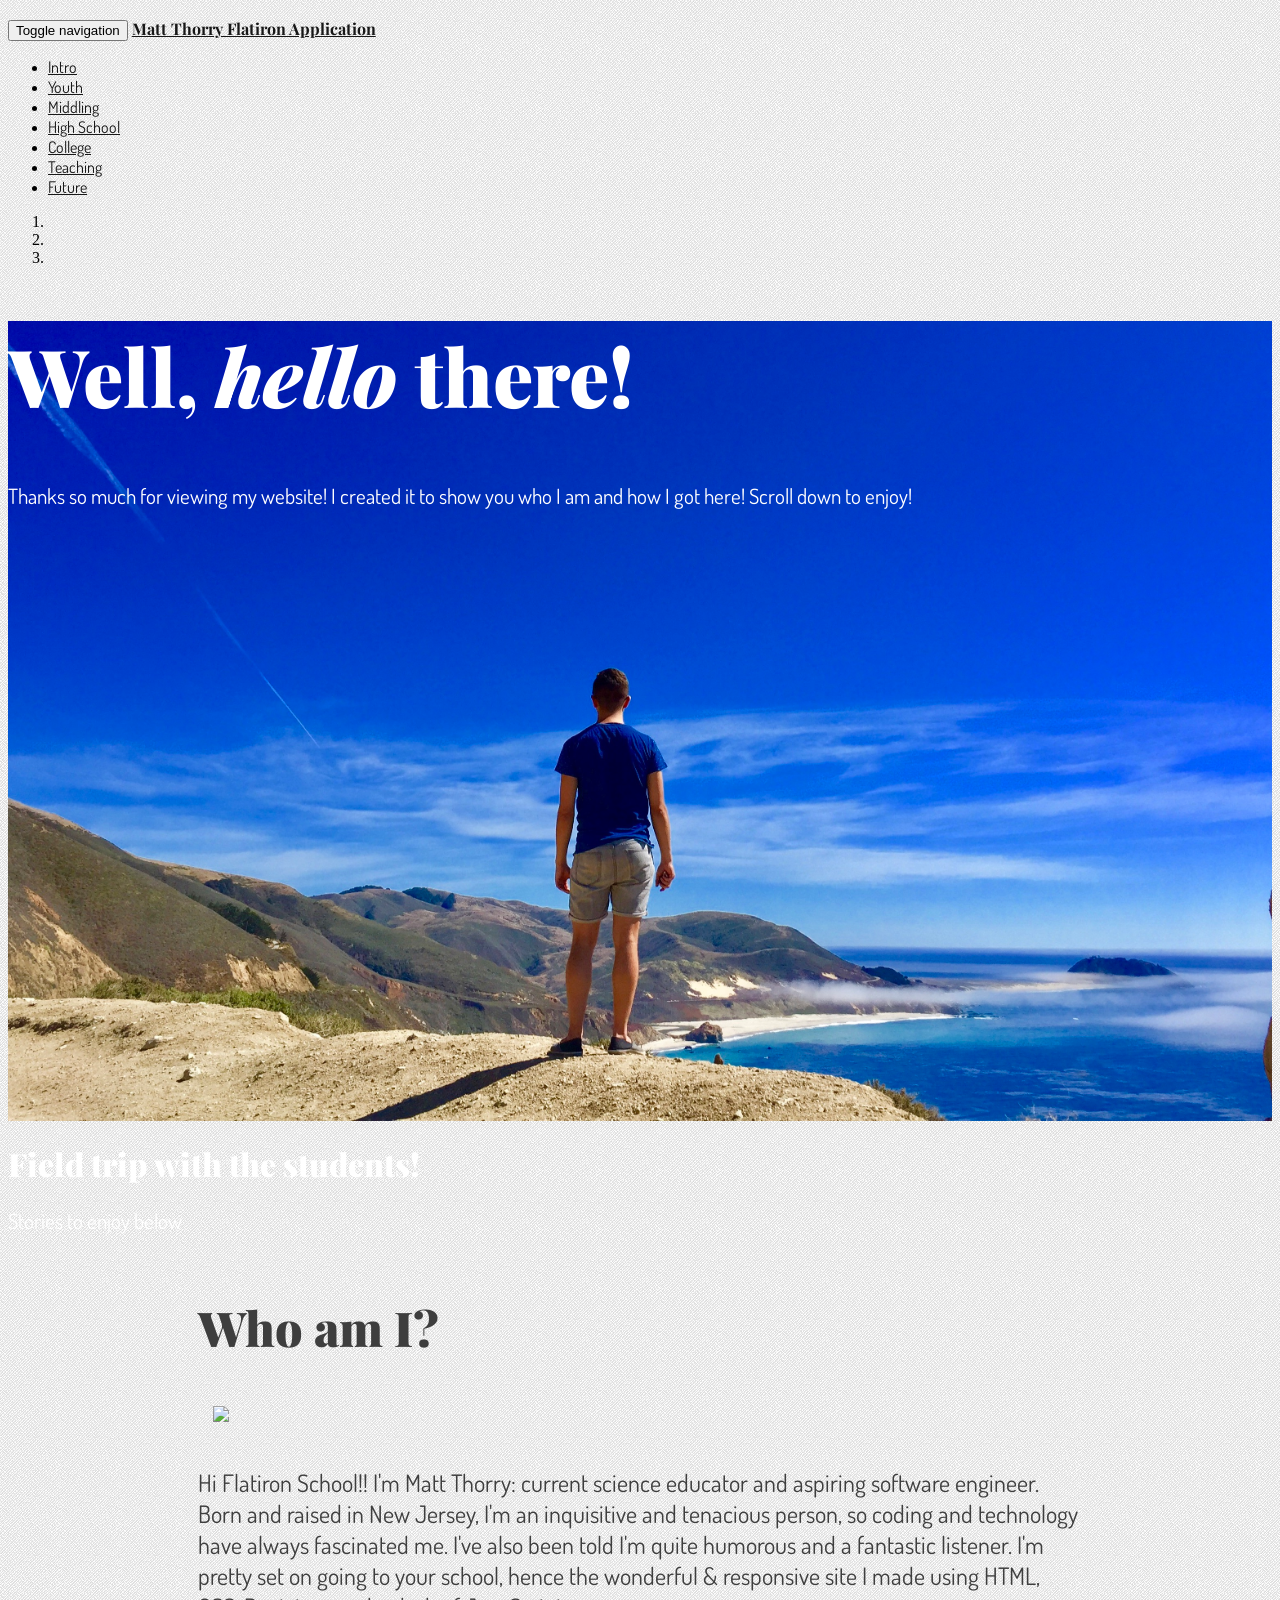
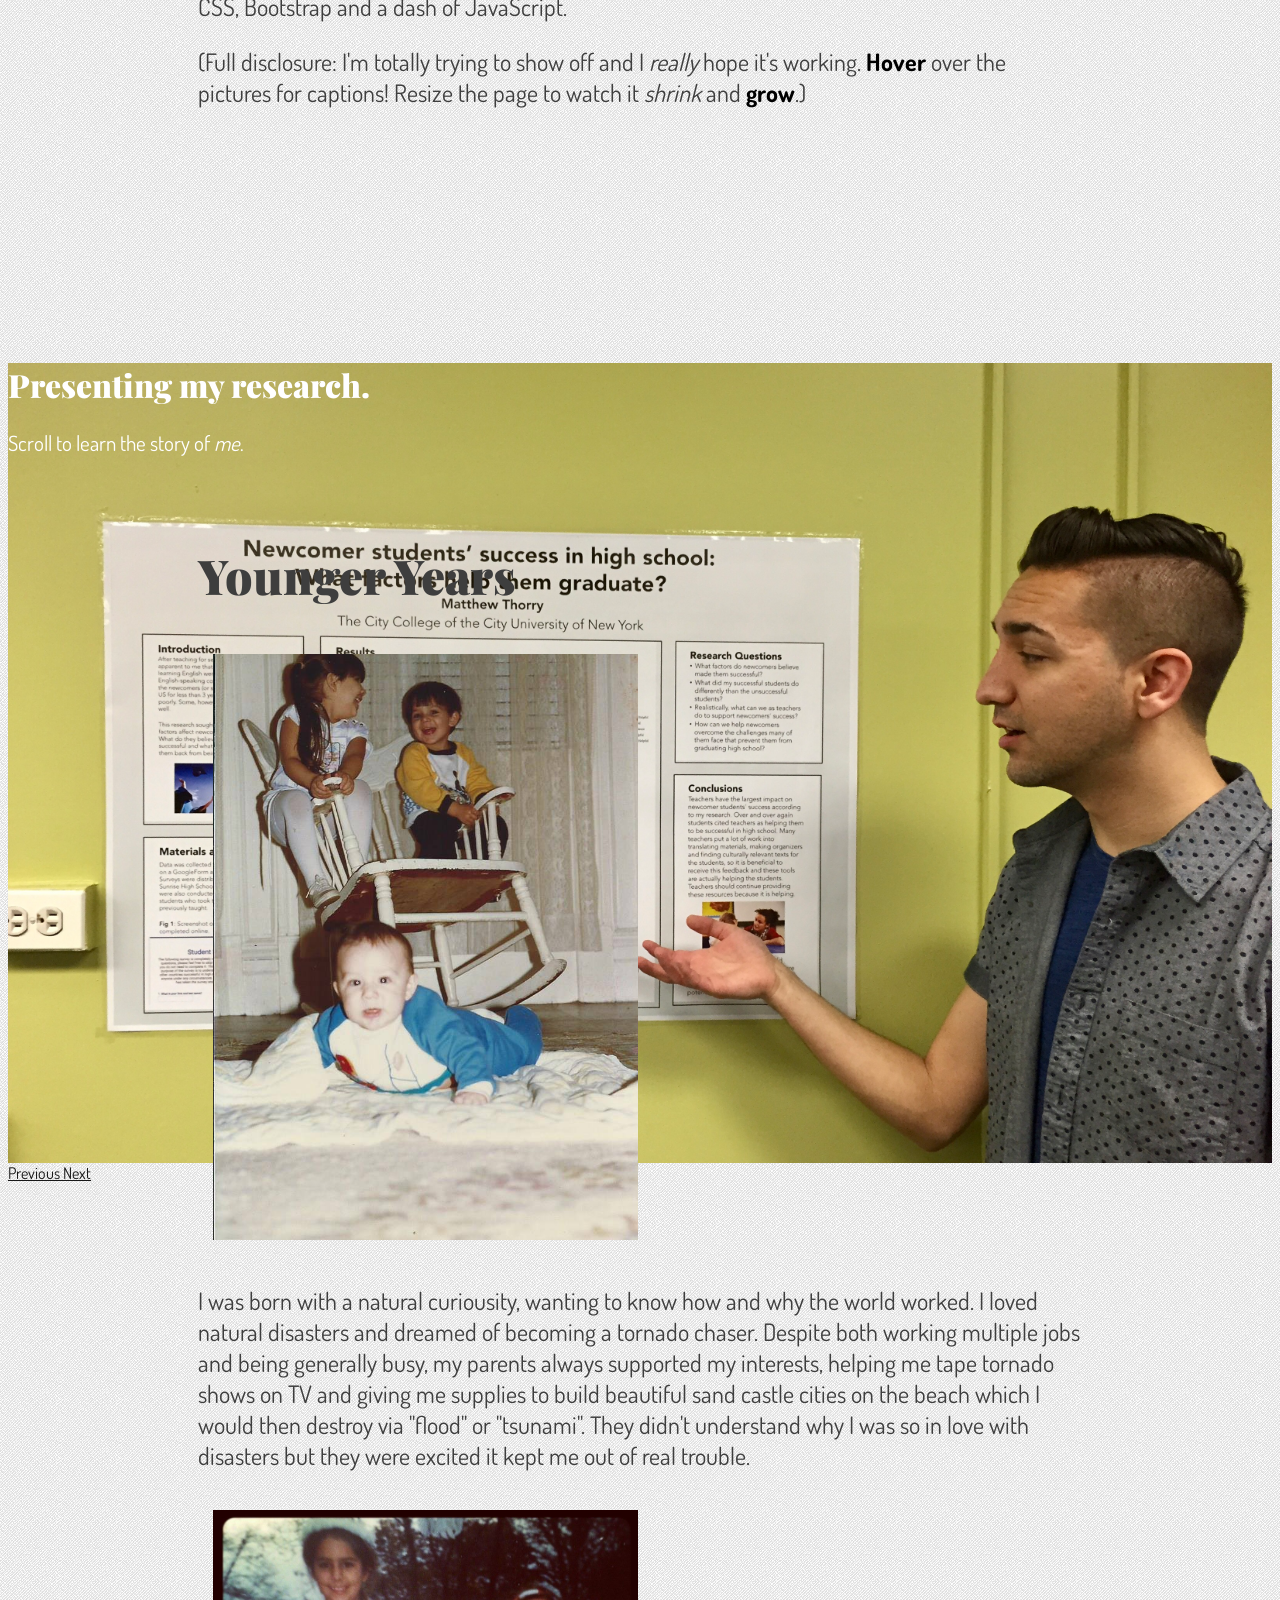
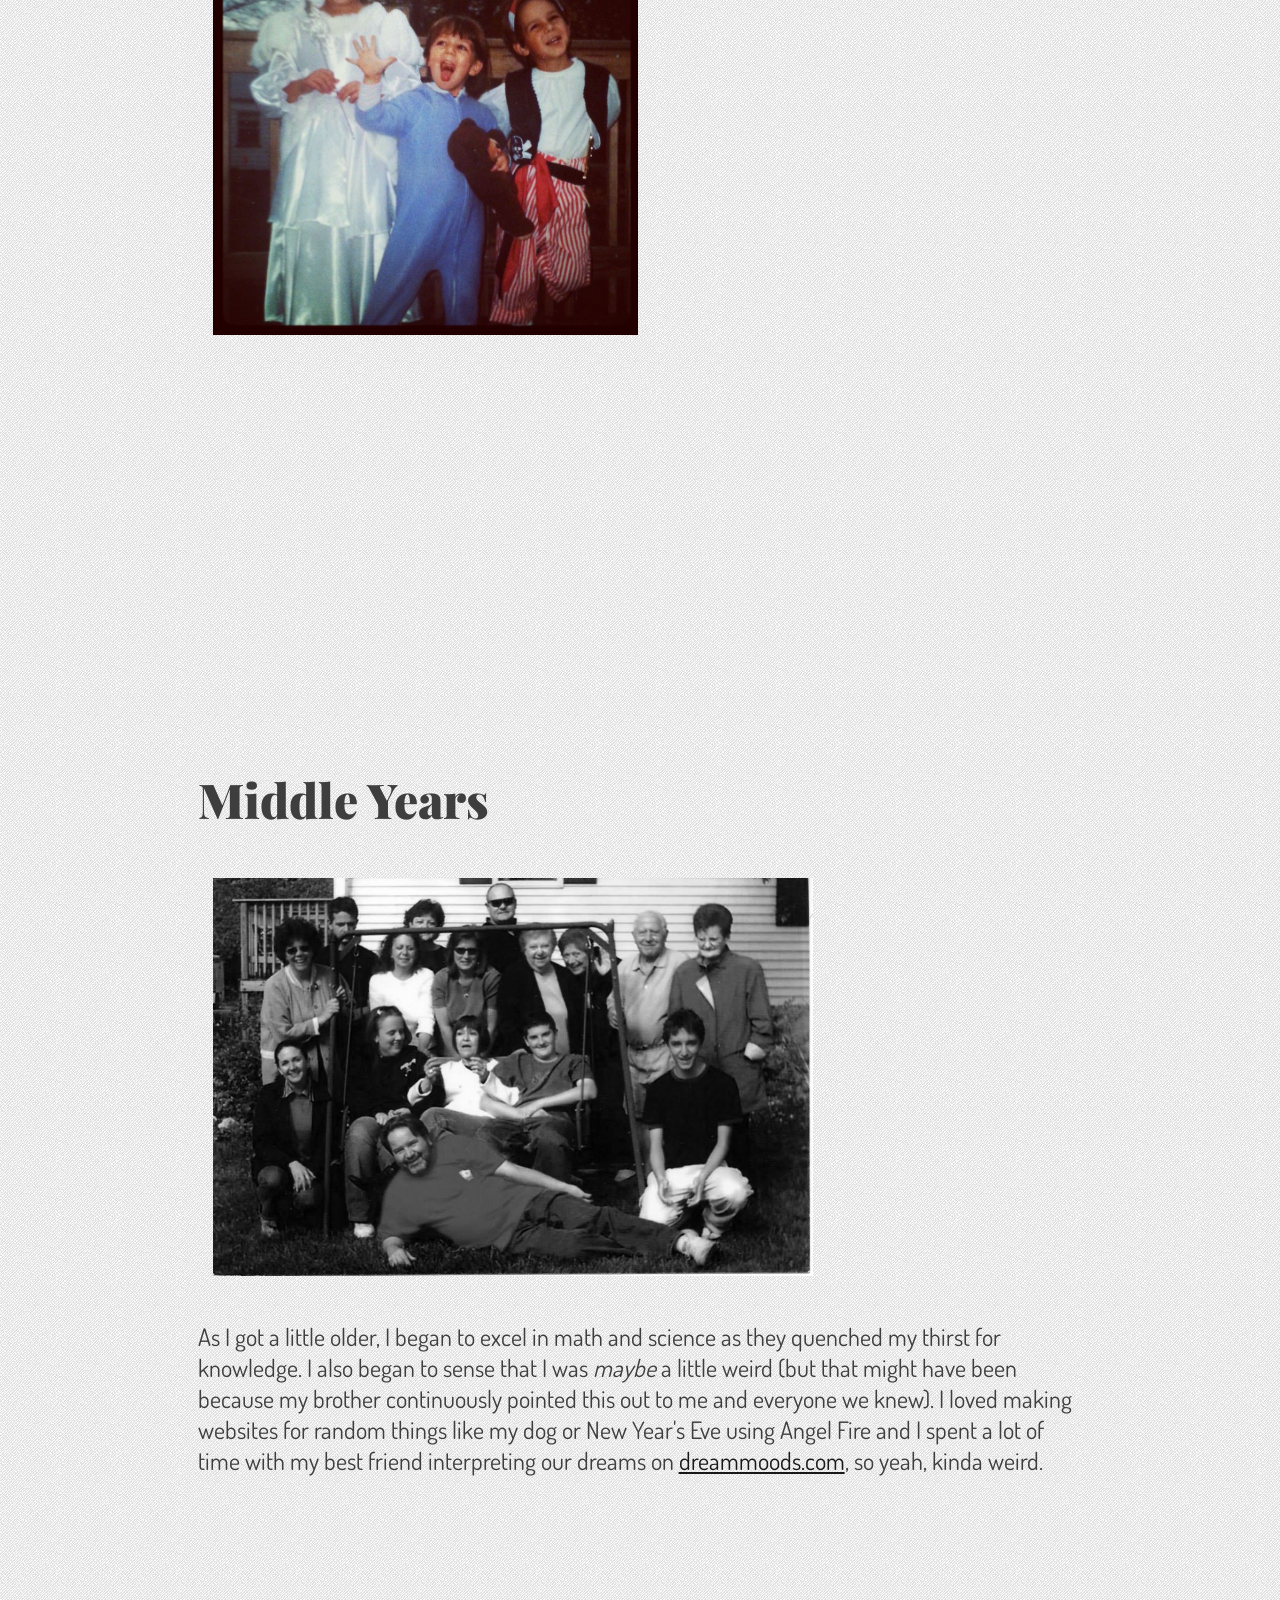
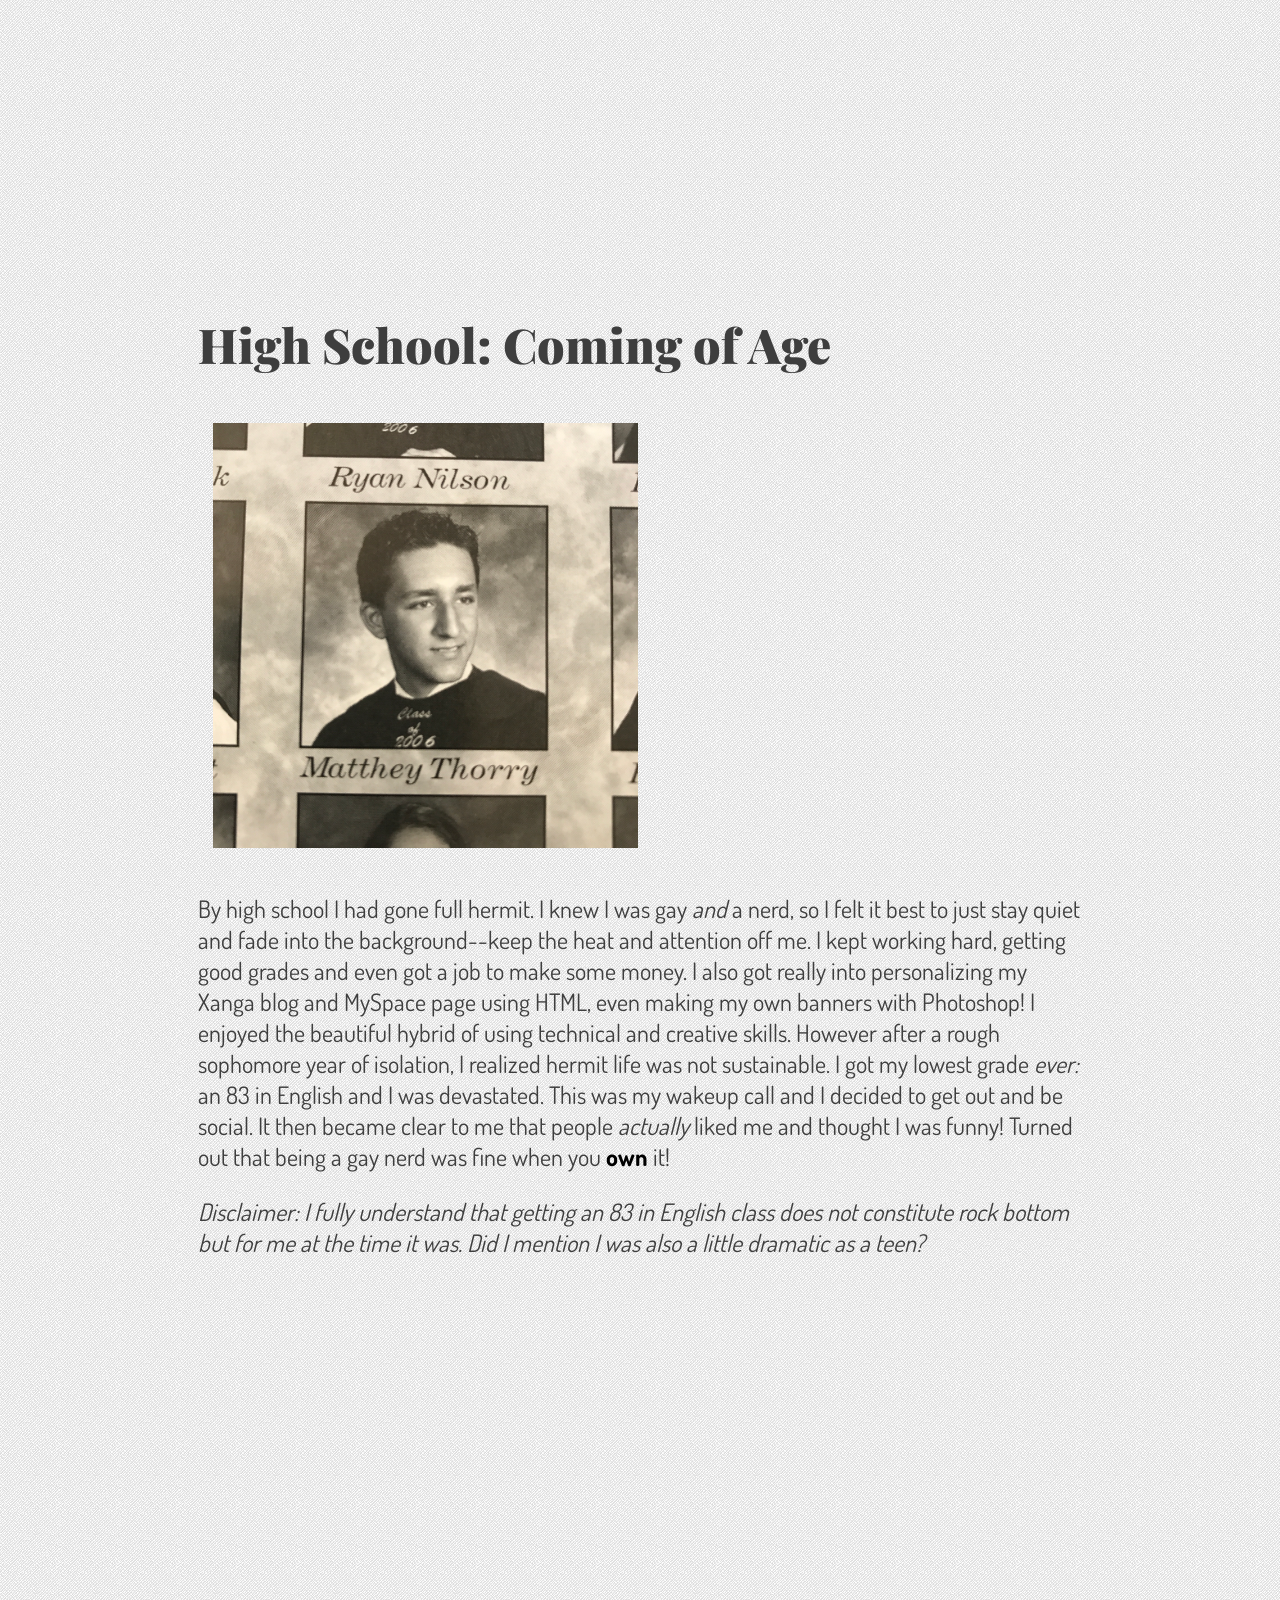
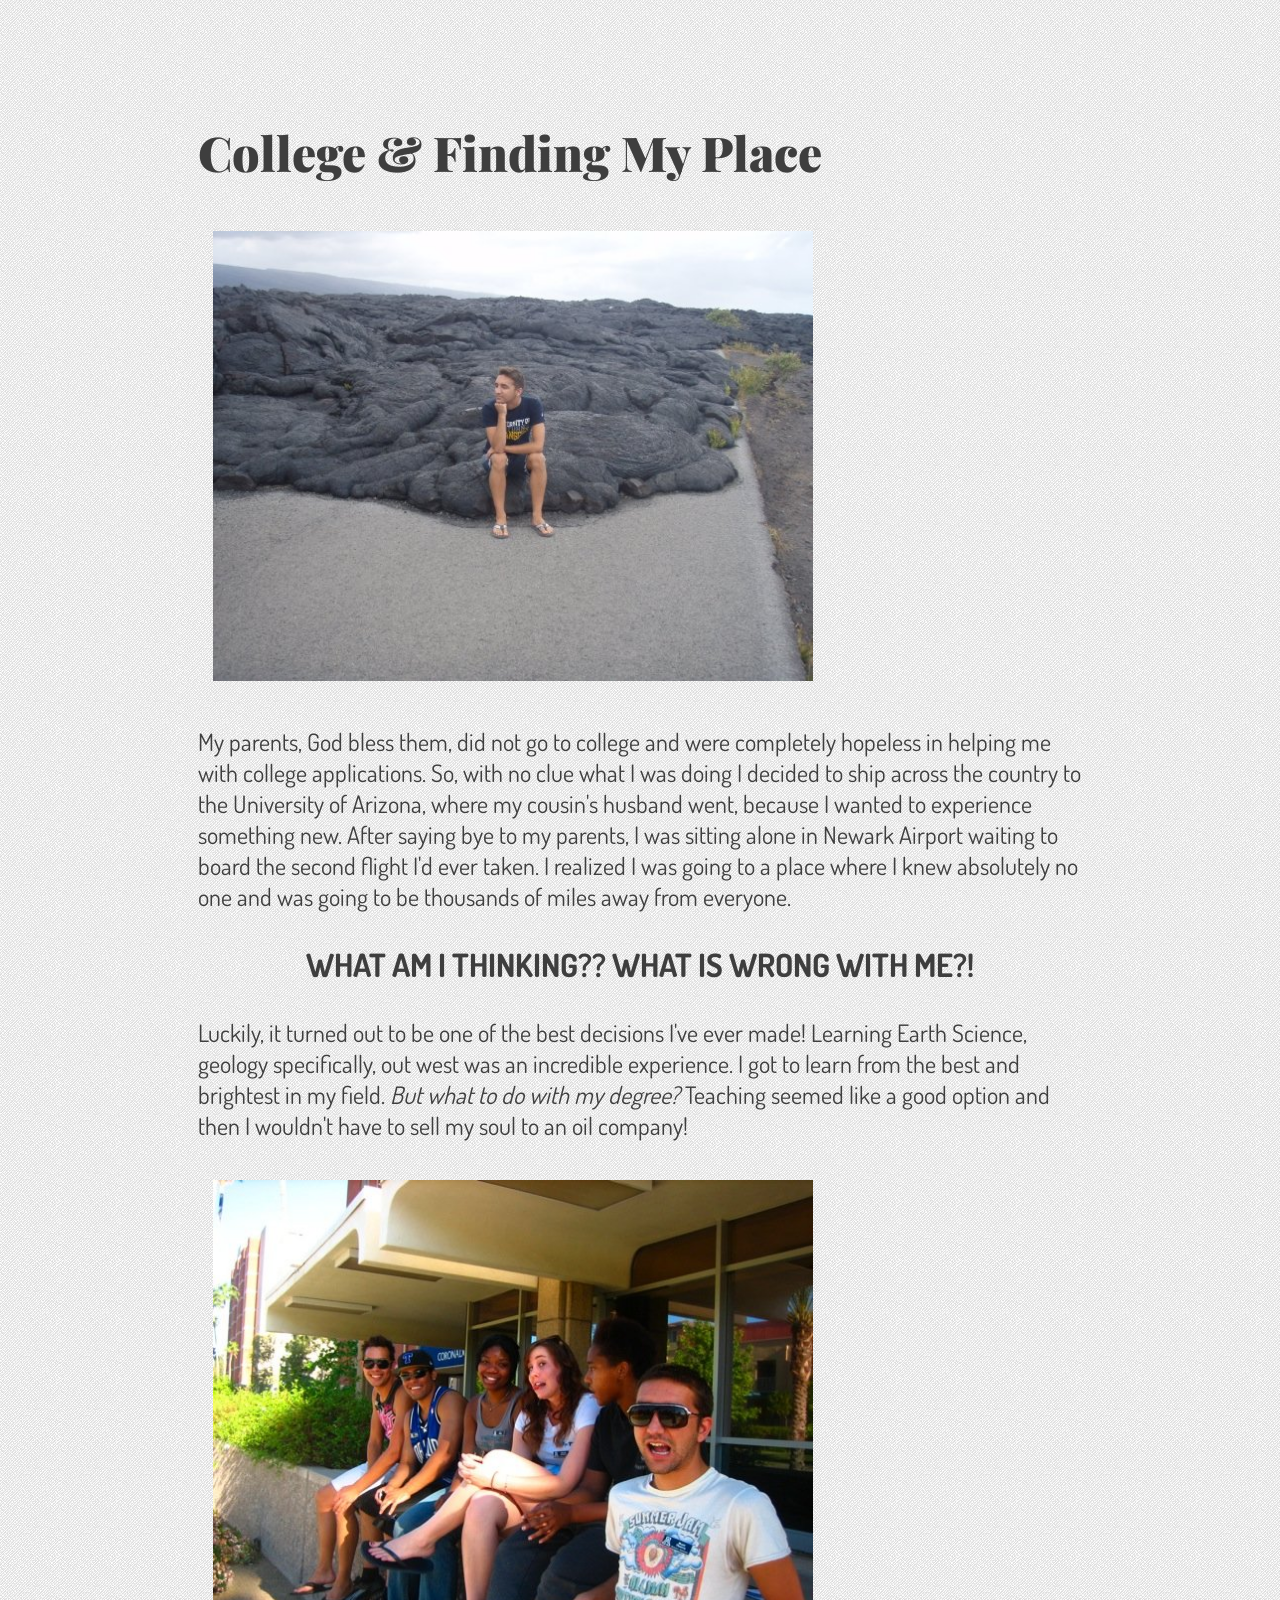
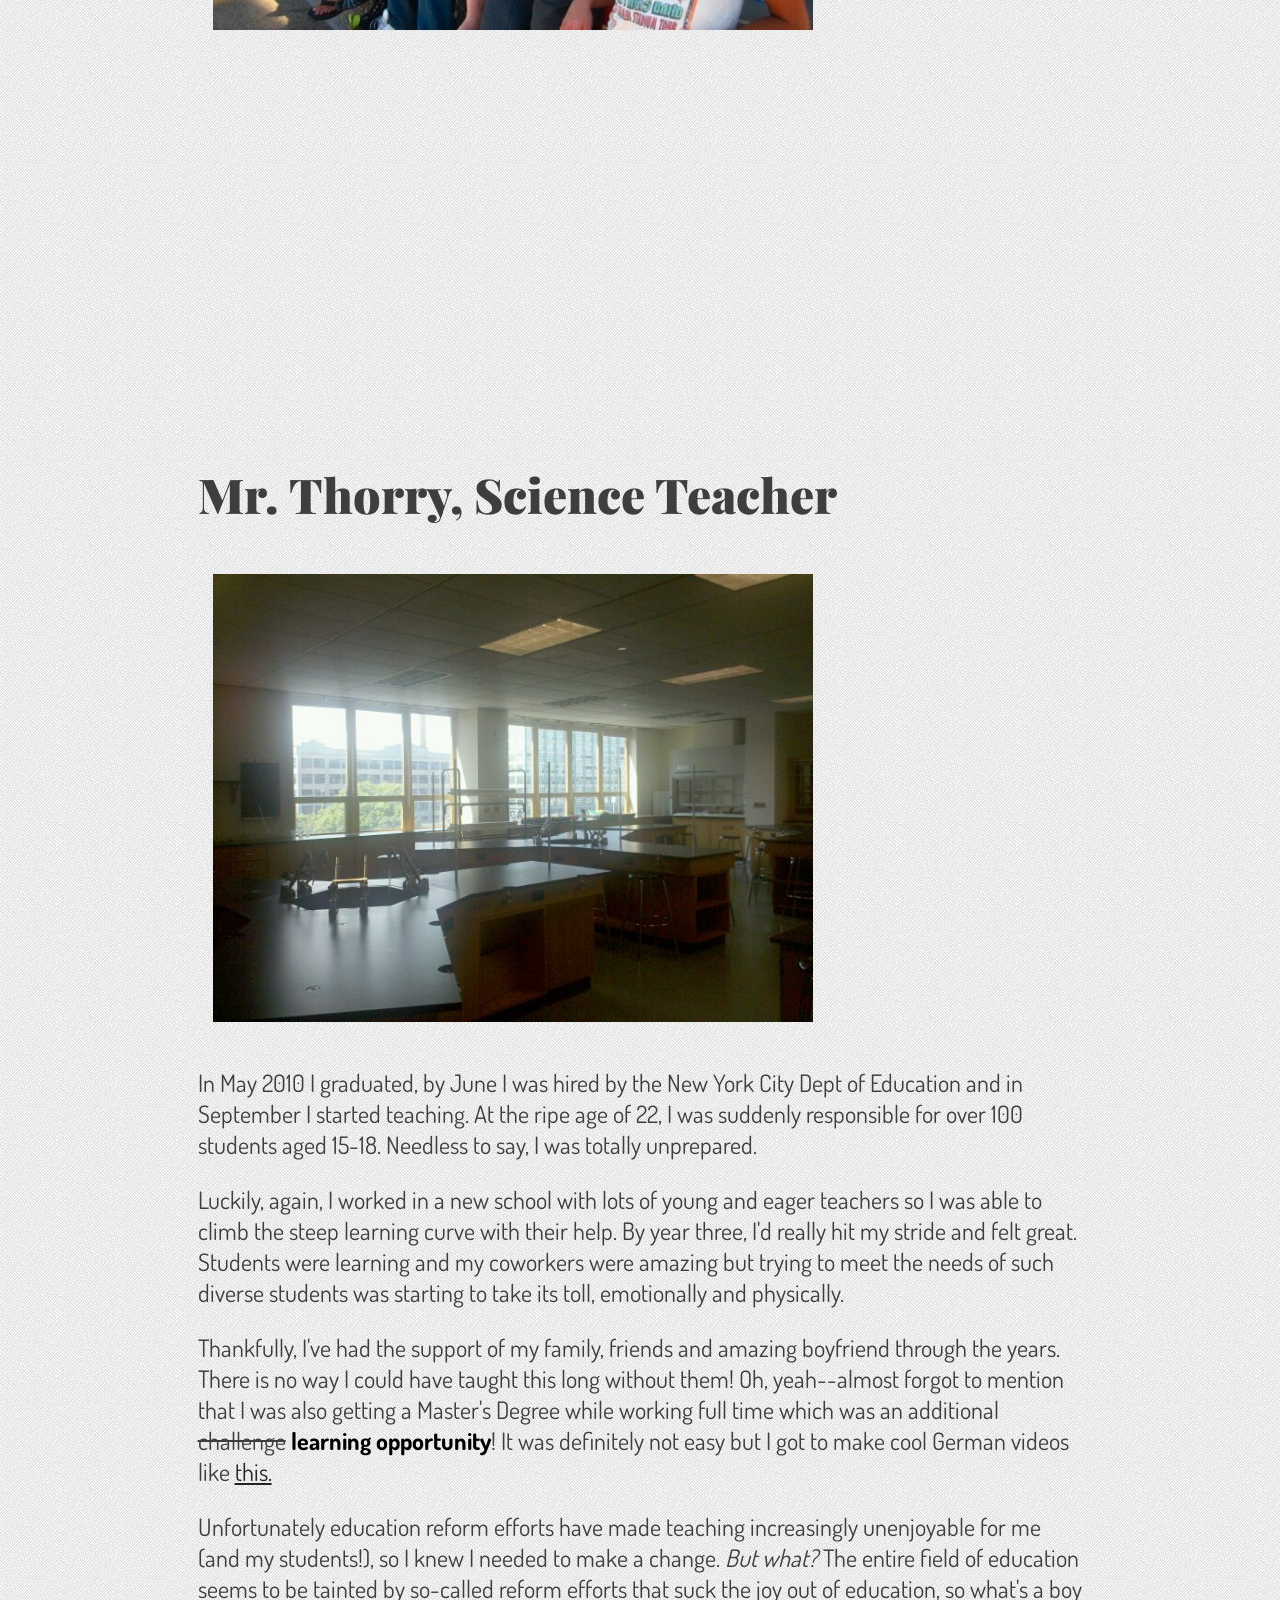
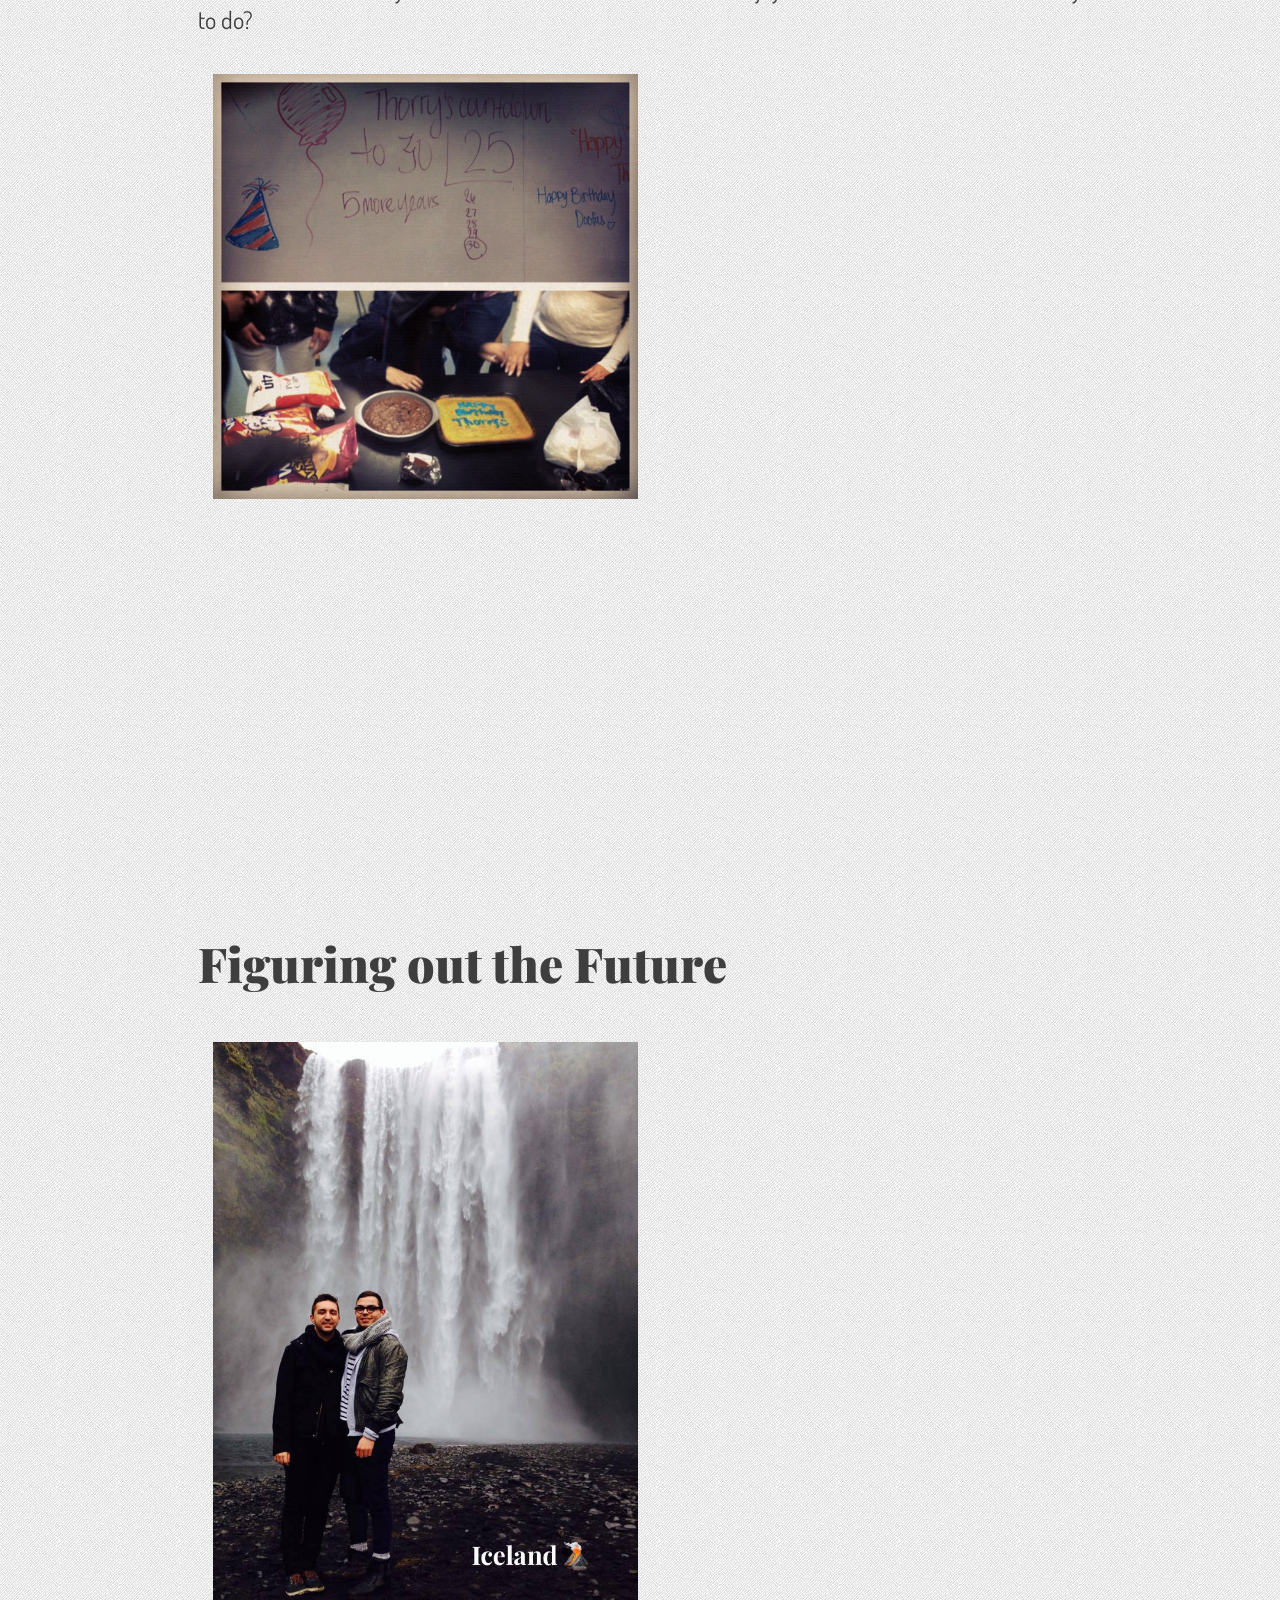
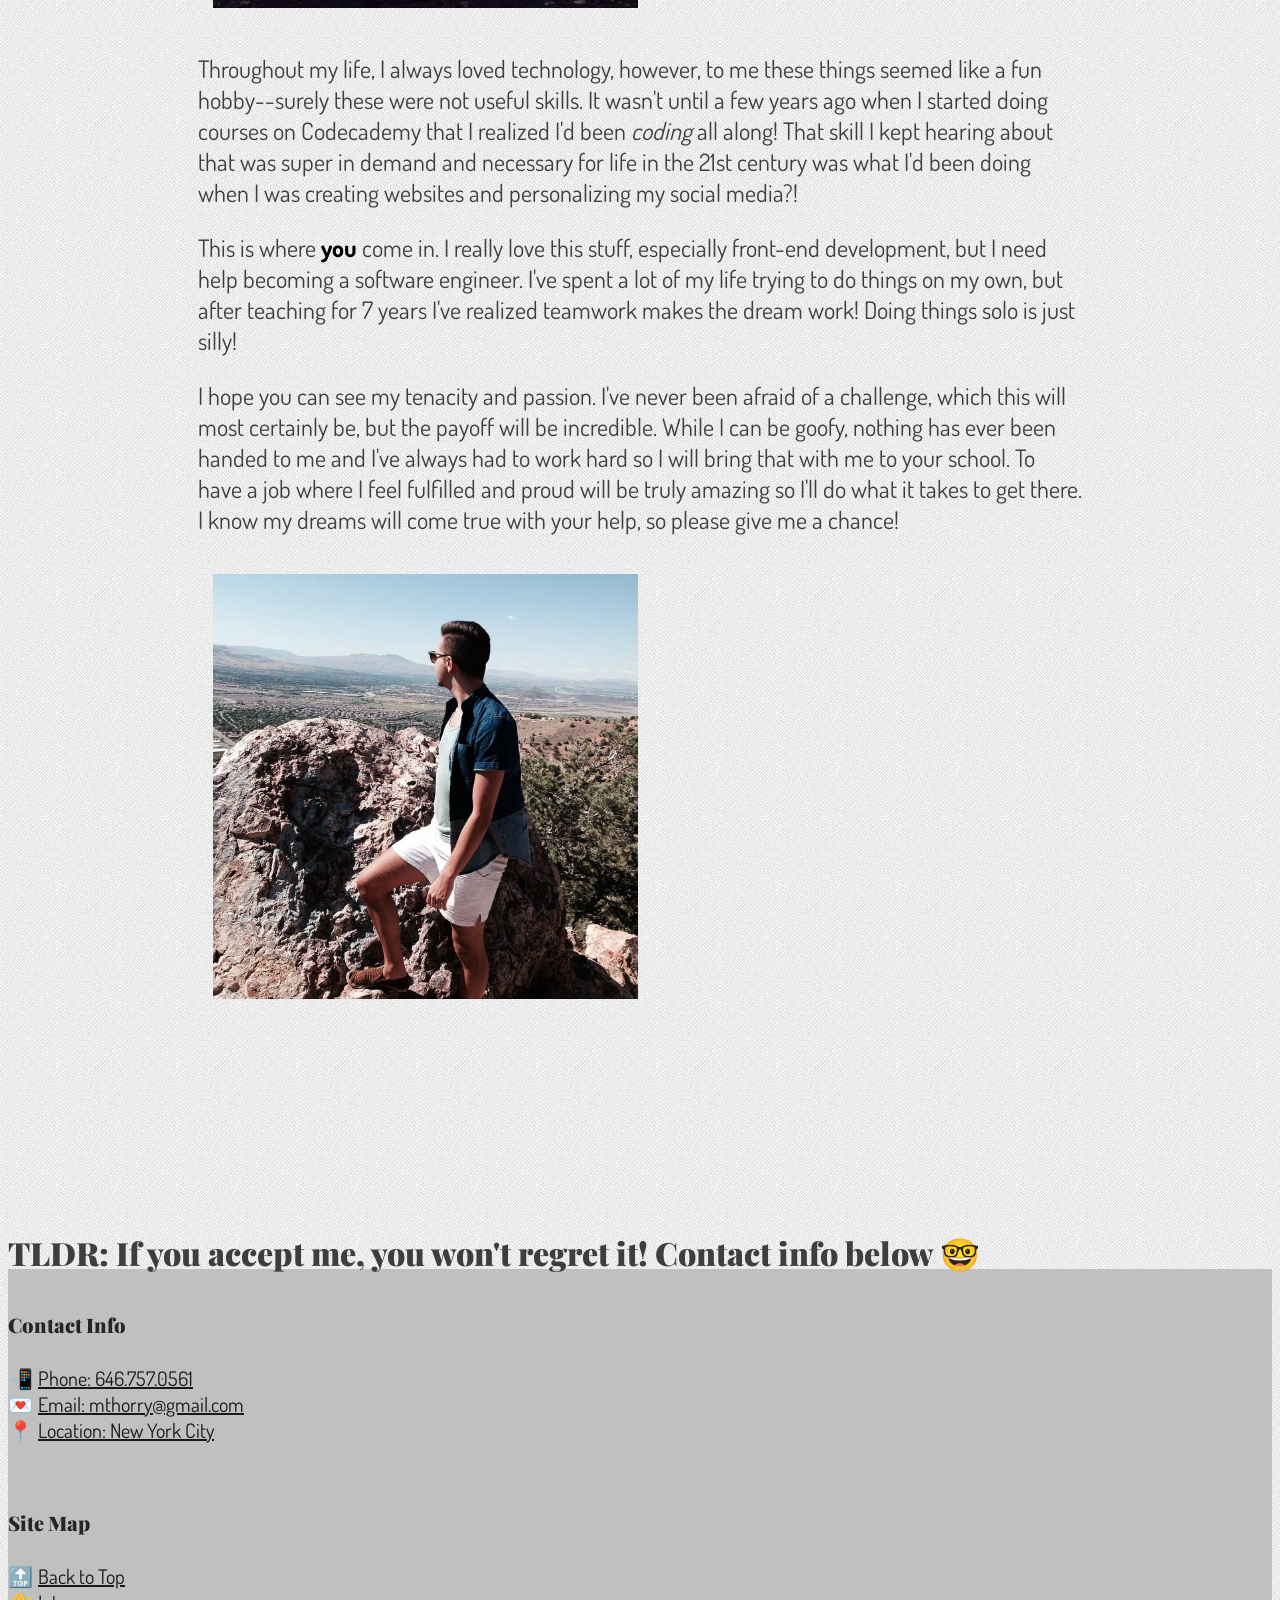
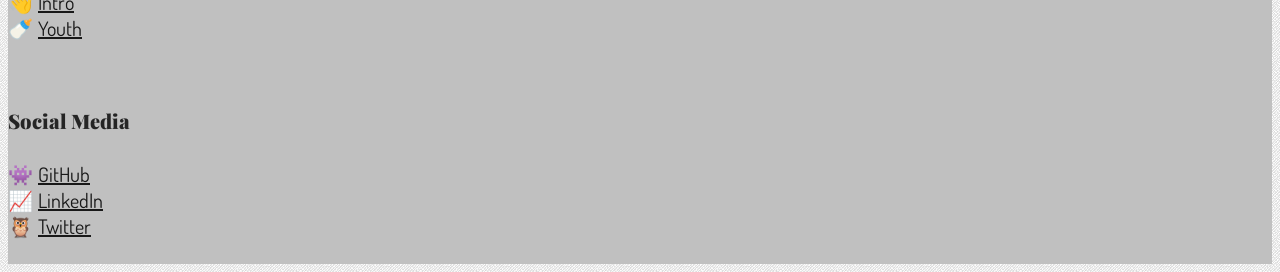
==== index.html @ fa23b383 "folder move" ====
<!DOCTYPE html>
<html lang="en">
  <head>
    <meta charset="utf-8">
    <meta http-equiv="X-UA-Compatible" content="IE=edge">
    <meta name="viewport" content="width=device-width, initial-scale=1">
    <!-- The above 3 meta tags *must* come first in the head; any other head content must come *after* these tags -->
    <meta name="description" content="Flatiron School Application">
    <meta name="author" content="Matthew Thorry">
    <link rel="icon" href="img/yes.png">

    <style>@import url('https://fonts.googleapis.com/css?family=Dosis|Playfair Display:100,700,900,900i');</style>

    <title>M.Thorry Flatiron Application</title>

    <!-- Bootstrap core CSS -->
    <link href="../../dist/css/bootstrap.min.css" rel="stylesheet">

    <!-- IE10 viewport hack for Surface/desktop Windows 8 bug -->
    <link href="../../assets/css/ie10-viewport-bug-workaround.css" rel="stylesheet">

    <!-- Custom styles for this template -->
    <link href="main.css" rel="stylesheet">

    <!-- Just for debugging purposes. Don't actually copy these 2 lines! -->
    <!--[if lt IE 9]><script src="../../assets/js/ie8-responsive-file-warning.js"></script><![endif]-->
    <script src="../../assets/js/ie-emulation-modes-warning.js"></script>

    <script>$('body').scrollspy({ target: '#navbar' })</script>
    <script>$('.carousel').carousel()</script>

    <!-- HTML5 shim and Respond.js for IE8 support of HTML5 elements and media queries -->
    <!--[if lt IE 9]>
      <script src="https://oss.maxcdn.com/html5shiv/3.7.3/html5shiv.min.js"></script>
      <script src="https://oss.maxcdn.com/respond/1.4.2/respond.min.js"></script>
    <![endif]-->
  </head>

  <body data-spy="scroll" data-target="#navbar">

    <!-- Fixed navbar -->
    <nav class="navbar navbar-default navbar-fixed-top">
      <div class="container">
        <div class="navbar-header">
          <button type="button" class="navbar-toggle collapsed" data-toggle="collapse" data-target="#navbar" aria-expanded="false" aria-controls="navbar">
            <span class="sr-only">Toggle navigation</span>
            <span class="icon-bar"></span>
            <span class="icon-bar"></span>
            <span class="icon-bar"></span>
          </button>
          <a class="navbar-brand" href="#">Matt Thorry Flatiron Application</a>
        </div>
        <div id="navbar" class="collapse navbar-collapse navbar-right">
          <ul class="nav navbar-nav">
              <li><a href="#intro">Intro</a></li>
              <li><a href="#elem">Youth</a></li>
              <li><a href="#middle">Middling</a></li>
              <li><a href="#hs">High School</a></li>
              <li><a href="#college">College</a></li>
              <li><a href="#teach">Teaching</a></li>
              <li><a href="#future">Future</a></li>
          </ul>
        </div><!--/.nav-collapse -->
      </div>
    </nav>

                            <!-- Begin page content -->


    <!-- Carousel
    ================================================== -->
    <div id="myCarousel" class="carousel slide" data-ride="carousel">
      <!-- Indicators -->
      <ol class="carousel-indicators">
        <li data-target="#myCarousel" data-slide-to="0" class="active"></li>
        <li data-target="#myCarousel" data-slide-to="1"></li>
        <li data-target="#myCarousel" data-slide-to="2"></li>
      </ol>
      <div class="carousel-inner" role="listbox">
        <div class="item active slide1">
          <div class="container">
            <div class="carousel-caption" style="padding-bottom: 300px;">
              <h1 style="font-size: 60pt">Well, <em>hello</em> there!</h1>
              <p>Thanks so much for viewing my website! I created it to show you who I am and how I got here! Scroll down to enjoy!</p>
            </div>
          </div>
        </div>

        <div class="item slide2">
          <div class="container">
            <div class="carousel-caption" style="padding-bottom: 400px">
              <h1>Field trip with the students!</h1>
              <p>Stories to enjoy below</p>
            </div>
          </div>
        </div>

        <div class="item slide3" style="background-position: right;">
          <div class="container">
            <div class="carousel-caption">
              <h1>Presenting my research.</h1>
              <p>Scroll to learn the story of <em>me</em>.</p>
            </div>
          </div>
        </div>
      </div>
      <a class="left carousel-control" href="#myCarousel" role="button" data-slide="prev">
        <span class="glyphicon glyphicon-chevron-left" aria-hidden="true"></span>
        <span class="sr-only">Previous</span>
      </a>
      <a class="right carousel-control" href="#myCarousel" role="button" data-slide="next">
        <span class="glyphicon glyphicon-chevron-right" aria-hidden="true"></span>
        <span class="sr-only">Next</span>
      </a>
    </div><!-- /.carousel -->



  <!--      CONTENT    -->
    <div class="paragraph" id="intro">
      <h1>Who am I?</h1>
      <div class="imgWrap">
        <a href="http://www.mathforamerica.org/" target="_blank"><img src="img/mfa.jpg" class="pict pull-left"/></a>
      <span id="imgDescription" style="left: -3%">Here I am at "Math Prom" with my friends and boyfriend</span>
      </div>
      <p>Hi Flatiron School!! I'm Matt Thorry: current science educator and aspiring software engineer. Born and raised in New Jersey, I'm an inquisitive and tenacious person, so coding and technology have always fascinated me. I've also been told I'm quite humorous and a fantastic listener. I'm pretty set on going to your school, hence the wonderful & responsive site I made using HTML, CSS, Bootstrap and a dash of JavaScript.</p>
      <p>(Full disclosure: I'm totally trying to show off and I <em>really</em> hope it's working. <strong>Hover</strong> over the pictures for captions! Resize the page to watch it <em>shrink</em> and <strong>grow</strong>.)</p>
      </div>



    <div class="paragraph" id="elem">
      <h1>Younger Years</h1>
      <div class="imgWrap">
       <img src="img/rocker.jpg" class="portrait pull-left"/>
       <span id="imgDescription" style="left: -20%; top: 50px;">Me being cute. My siblings very safely rocking in the background.</span>
      </div>

      <p>I was born with a natural curiousity, wanting to know how and why the world worked. I loved natural disasters and dreamed of becoming a tornado chaser. Despite both working multiple jobs and being generally busy, my parents always supported my interests, helping me tape tornado shows on TV and giving me supplies to build beautiful sand castle cities on the beach which I would then destroy via ''flood'' or ''tsunami''. They didn't understand why I was so in love with disasters but they were excited it kept me out of real trouble.</p>
      <div class="imgWrap">
        <img src="img/halloween.jpg" class="portrait center-block"/>
        <span id="imgDescription" style="left: 90%">I thought pajamas seemed like the obvious costume choice for comfort and practicality.</span>
      </div>
    </div>


        <div class="paragraph" id="middle">
      <h1>Middle Years</h1>
      <div class="imgWrap">
        <img src="img/family.jpg" class="pict pull-left"/>
        <span id="imgDescription" style="left: -5%">The fam! <br>Fun Fact: I Photoshopped myself into this picture because I was the one taking it.</span>
      </div>
      <p>As I got a little older, I began to excel in math and science as they quenched my thirst for knowledge. I also began to sense that I was <em>maybe</em> a little weird (but that might have been because my brother continuously pointed this out to me and everyone we knew). I loved making websites for random things like my dog or New Year's Eve using Angel Fire and I spent a lot of time with my best friend interpreting our dreams on <a href="http://www.dreammoods.com/" target="_blank">dreammoods.com</a>, so yeah, kinda weird.</p>
    </div>



    <div class="paragraph" id="hs">
      <h1>High School: Coming of Age</h1>
      <div class="imgWrap">
          <img src="img/yearbook.jpg" class="portrait pull-right"/>
          <span id="imgDescription" style="left: 75%; top: 75%;">Why wouldn't there be a typo? 😐</span>
      </div>
      <p>By high school I had gone full hermit. I knew I was gay <em>and</em> a nerd, so I felt it best to just stay quiet and fade into the background--keep the heat and attention off me. I kept working hard, getting good grades and even got a job to make some money. I also got really into personalizing my Xanga blog and MySpace page using HTML, even making my own banners with Photoshop! I enjoyed the beautiful hybrid of using technical and creative skills. However after a rough sophomore year of isolation, I realized hermit life was not sustainable. I got my lowest grade <em>ever:</em> an 83 in English and I was devastated. This was my wakeup call and I decided to get out and be social. It then became clear to me that people <em>actually</em> liked me and thought I was funny! Turned out that being a gay nerd was fine when you <strong>own</strong> it!</p>
      <p><em>Disclaimer: I fully understand that getting an 83 in English class does not constitute rock bottom but for me at the time it was. Did I mention I was also a little dramatic as a teen?</em></p>
      <br>
    </div>


        <div class="paragraph" id="college">
      <h1>College & Finding My Place</h1>
      <div class="imgWrap">
        <img src="img/hawaii.jpg" class="pict pull-left"/>
        <span id="imgDescription" style="top: 10%; left: -5%">Chillin on a lava flow. VERY excited to cross that off the ol' bucket list.</span>
      </div>
      <p>My parents, God bless them, did not go to college and were completely hopeless in helping me with college applications. So, with no clue what I was doing I decided to ship across the country to the University of Arizona, where my cousin's husband went, because I wanted to experience something new. After saying bye to my parents, I was sitting alone in Newark Airport waiting to board the second flight I'd ever taken. I realized I was going to a place where I knew absolutely no one and was going to be thousands of miles away from everyone.</p>
      <p style="font-size: 24pt; font-weight: bolder; text-align: center;">WHAT AM I THINKING?? WHAT IS WRONG WITH ME?!</p>
      <p>Luckily, it turned out to be one of the best decisions I've ever made! Learning Earth Science, geology specifically, out west was an incredible experience. I got to learn from the best and brightest in my field. <em>But what to do with my degree?</em> Teaching seemed like a good option and then I wouldn't have to sell my soul to an oil company!</p>
      <div class="imgWrap">
        <img src="img/coronado.jpg" class="pict center-block"/>
        <span id="imgDescription">Hanging out with some of my fellow RAs at the annual "Battle of the Towers" competition.</span>
      </div>
    </div>


    <div class="paragraph" id="teach">
      <h1>Mr. Thorry, Science Teacher</h1>
      <div class="imgWrap">
        <img src="img/classroom.jpg" class="pict pull-right" />
        <span id="imgDescription" style="left: 65%; top: 10%">I took this picture during orientation for work. It was the first time I saw my future classroom!</span>
      </div>
      <p>In May 2010 I graduated, by June I was hired by the New York City Dept of Education and in September I started teaching. At the ripe age of 22, I was suddenly responsible for over 100 students aged 15-18. Needless to say, I was totally unprepared.</p>
      <p>Luckily, again, I worked in a new school with lots of young and eager teachers so I was able to climb the steep learning curve with their help. By year three, I'd really hit my stride and felt great. Students were learning and my coworkers were amazing but trying to meet the needs of such diverse students was starting to take its toll, emotionally and physically.</p>
      <p>Thankfully, I've had the support of my family, friends and amazing boyfriend through the years. There is no way I could have taught this long without them! Oh, yeah--almost forgot to mention that I was also getting a Master's Degree while working full time which was an additional <span style="text-decoration: line-through;">challenge</span> <strong>learning opportunity</strong>! It was definitely not easy but I got to make cool German videos like <a href="https://www.youtube.com/watch?v=xdBGDRZDyQw" target="_blank">this.</a></p>
      <p>Unfortunately education reform efforts have made teaching increasingly unenjoyable for me (and my students!), so I knew I needed to make a change. <em>But what?</em> The entire field of education seems to be tainted by so-called reform efforts that suck the joy out of education, so what's a boy to do?</p>
      <div class="imgWrap">
        <img src="img/party.jpg" class="portrait center-block"/>
        <span id="imgDescription">My students threw me a 25th birthday party to remind me I was getting old. The countdown to 30 is almost over now!</span>
      </div>
    </div>


        <div class="paragraph" id="future">
      <h1>Figuring out the Future</h1>
      <div class="imgWrap">
        <img src="img/iceland.jpg" class="portrait pull-right"/>
        <span id="imgDescription" style="left: 75%">I <em>only</em> travel to places that are geologically active. Not really, but I do often push for those trips 😎</span>
      </div>
      <p>Throughout my life, I always loved technology, however, to me these things seemed like a fun hobby--surely these were not useful skills. It wasn't until a few years ago when I started doing courses on Codecademy that I realized I'd been <em>coding</em> all along! That skill I kept hearing about that was super in demand and necessary for life in the 21st century was what I'd been doing when I was creating websites and personalizing my social media?!</p>
      <p>This is where <strong>you</strong> come in. I really love this stuff, especially front-end development, but I need help becoming a software engineer. I've spent a lot of my life trying to do things on my own, but after teaching for 7 years I've realized teamwork makes the dream work! Doing things solo is just silly!</p>
      <p>I hope you can see my tenacity and passion. I've never been afraid of a challenge, which this will most certainly be, but the payoff will be incredible. While I can be goofy, nothing has ever been handed to me and I've always had to work hard so I will bring that with me to your school. To have a job where I feel fulfilled and proud will be truly amazing so I'll do what it takes to get there. I know my dreams will come true with your help, so please give me a chance!</p>
      <div class="imgWrap">
        <img src="img/ponder.jpg" class="portrait center-block"/>
        <span id="imgDescription" style="left: 15%"><em>Where to next?</em><br>Hopefully with you!</span>
      </div>
    </div>


<!--  END PAGE CONTENT  //  BEGIN FOOTER -->


    <footer class="footer text-center center-block">
      <h1>TLDR: If you accept me, you won't regret it! Contact info below 🤓</h1>
      <div class="container col-md-4">
        <h4>Contact Info</h4>
        📲 <a href="tel:16467570561"><span>Phone:</span> 646.757.0561</a><br>
        💌 <a href="mailto:mthorry@gmail.com"><span>Email:</span> mthorry@gmail.com </a><br>
        📍 <a href="https://www.google.com/maps/place/New+York,+NY"><span>Location:</span> New York City </a><br>
      </div>
      <div class="container col-md-4">
        <h4>Site Map</h4>
        🔝 <a href="#">Back to Top</a><br>
        👋 <a href="#intro">Intro</a><br>
        🍼 <a href="#elem">Youth</a><br>
      </div>
      <div class="container col-md-4">
        <h4>Social Media</h4>
        👾 <a href="http://github.com/mthorry" target="_blank">GitHub</a><br>
        📈 <a href="http://www.linkedin.com/in/matthew-thorry/" target="_blank">LinkedIn</a><br>
        🦉 <a href="http://twitter.com/mgt1117" target="_blank">Twitter</a><br>
      </div>
      </div>

    </footer>


    <!-- Bootstrap core JavaScript
    ================================================== -->
    <!-- Placed at the end of the document so the pages load faster -->
    <script src="https://ajax.googleapis.com/ajax/libs/jquery/1.12.4/jquery.min.js"></script>
    <script>window.jQuery || document.write('<script src="../../assets/js/vendor/jquery.min.js"><\/script>')</script>
    <script src="../../dist/js/bootstrap.min.js"></script>
    <!-- IE10 viewport hack for Surface/desktop Windows 8 bug -->
    <script src="../../assets/js/ie10-viewport-bug-workaround.js"></script>
  </body>
</html>
---- main.css ----
body {
  padding-top: 10px;
  position: relative;
  background-image: url(img/bkg.jpg);
}

h1,
h2,
h3,
h5 {
  font-family: "Playfair Display", serif;
  font-weight: 900;
  color: #3e3e3e;
}

h4 {
  font-family: "Playfair Display", serif;
  font-weight: 900;
  color: #252525;
}

p {
  font-family: "Dosis", sans-serif;
  color: #3e3e3e;
}

a {
  font-family: "Dosis", sans-serif;
  color: #181818;
}

.jumbotron {
  background-image: url(img/jumbo.jpg);
  background-repeat: no-repeat;
  background-position: center bottom;
  background-size: cover;
  background-attachment: fixed;
  padding: 300px 15px;
  top: 25%;
  width: 100%;
  text-align: center;
}

.jumbotron h1 {
  color: white;
}

.jumbotron p {
  color: white;
}


div.navbar-header a {
  font-family: "Playfair Display";
  font-weight: bolder;
}

ul.navbar-right a {
  font-family: "Dosis";
  font-weight: bolder;
}

.paragraph {
  padding: 15%;
  font-size: 150%;
  position: relative;
}

.paragraph strong {
  font-weight: bolder;
  color: black;
}

.pict {
  position: relative;
  padding: 15px;
  width: 75%;
  max-width: 600px;
  min-width: 300px;
}

.portrait {
  position: relative;
  padding: 15px;
  width: 50%;
  max-width: 425px;
  min-width: 300px;
}

.col-md-4 {
  background-color: #c0c0c0;
  position: relative;
  padding-bottom: 25px;
  padding-top: 15px;
  font-size: 125%;
  z-index: -1;
}

.footer h1 {
  padding-bottom: 0px;
  margin-bottom: -5px;
  z-index: 1;
}

#teach a {
  color: #252525;
  text-decoration: underline;
}

.imgWrap {
  position: relative;
}

.imgWrap #imgDescription {
  position: absolute;
  top: 10%;
  left: 2%;
  background-color: white;
  border: 1px solid #ccc;
  display: none;
  font-size: 24px;
  margin-top: 24px;
  padding: 5px;
  font-family: "Playfair Display", serif;
  font-weight: 900;
  color: #3e3e3e;
  max-width: 300px;
  opacity: 0.9;
}


/****   HOVER STYLES    ****/

.imgWrap:hover #imgDescription {
  display: table-caption;
  text-align: center;
}

img:hover {
  opacity: 0.5;
  transition: .5s ease;
}


/* Carousel base class */
.carousel {
  height: 800px;
  margin-bottom: 60px;
}
/* Since positioning the image, we need to help out the caption */
.carousel-caption {
  z-index: 10;
}

/* Declare heights because of positioning of img element */
.carousel .slide1{
  height: 800px;
  background-image: url(img/jumbo.jpg);
  background-position: center;
  background-size: cover;
  background-repeat: no-repeat;
}

.carousel .slide2{
  height: 800px;
  background-image: url(img/kiddos.jpg);
  background-position: center;
  background-size: cover;
  background-repeat: no-repeat;
}

.carousel .slide3{
  height: 800px;
  background-image: url(img/grad.jpg);
  background-position: center;
  background-size: cover;
  background-repeat: no-repeat;
}

.carousel-inner > .item > img {
  position: absolute;
  top: 0;
  left: 0;
  min-width: 100%;
  max-height: 800px;
}

.carousel h1 {
  font-family: "Playfair Display", serif;
  font-weight: 900;
  color: white;
}

.carousel p {
  font-family: "Dosis", sans-serif;
  color: white;
}

/*.carousel-inner > .slide1 {
  background-image: url(img/jumbo.jpg);
}*/

@media (min-width: 768px) {
    .carousel-caption p {
    margin-bottom: 20px;
    font-size: 21px;
    line-height: 1.4;
  }
}
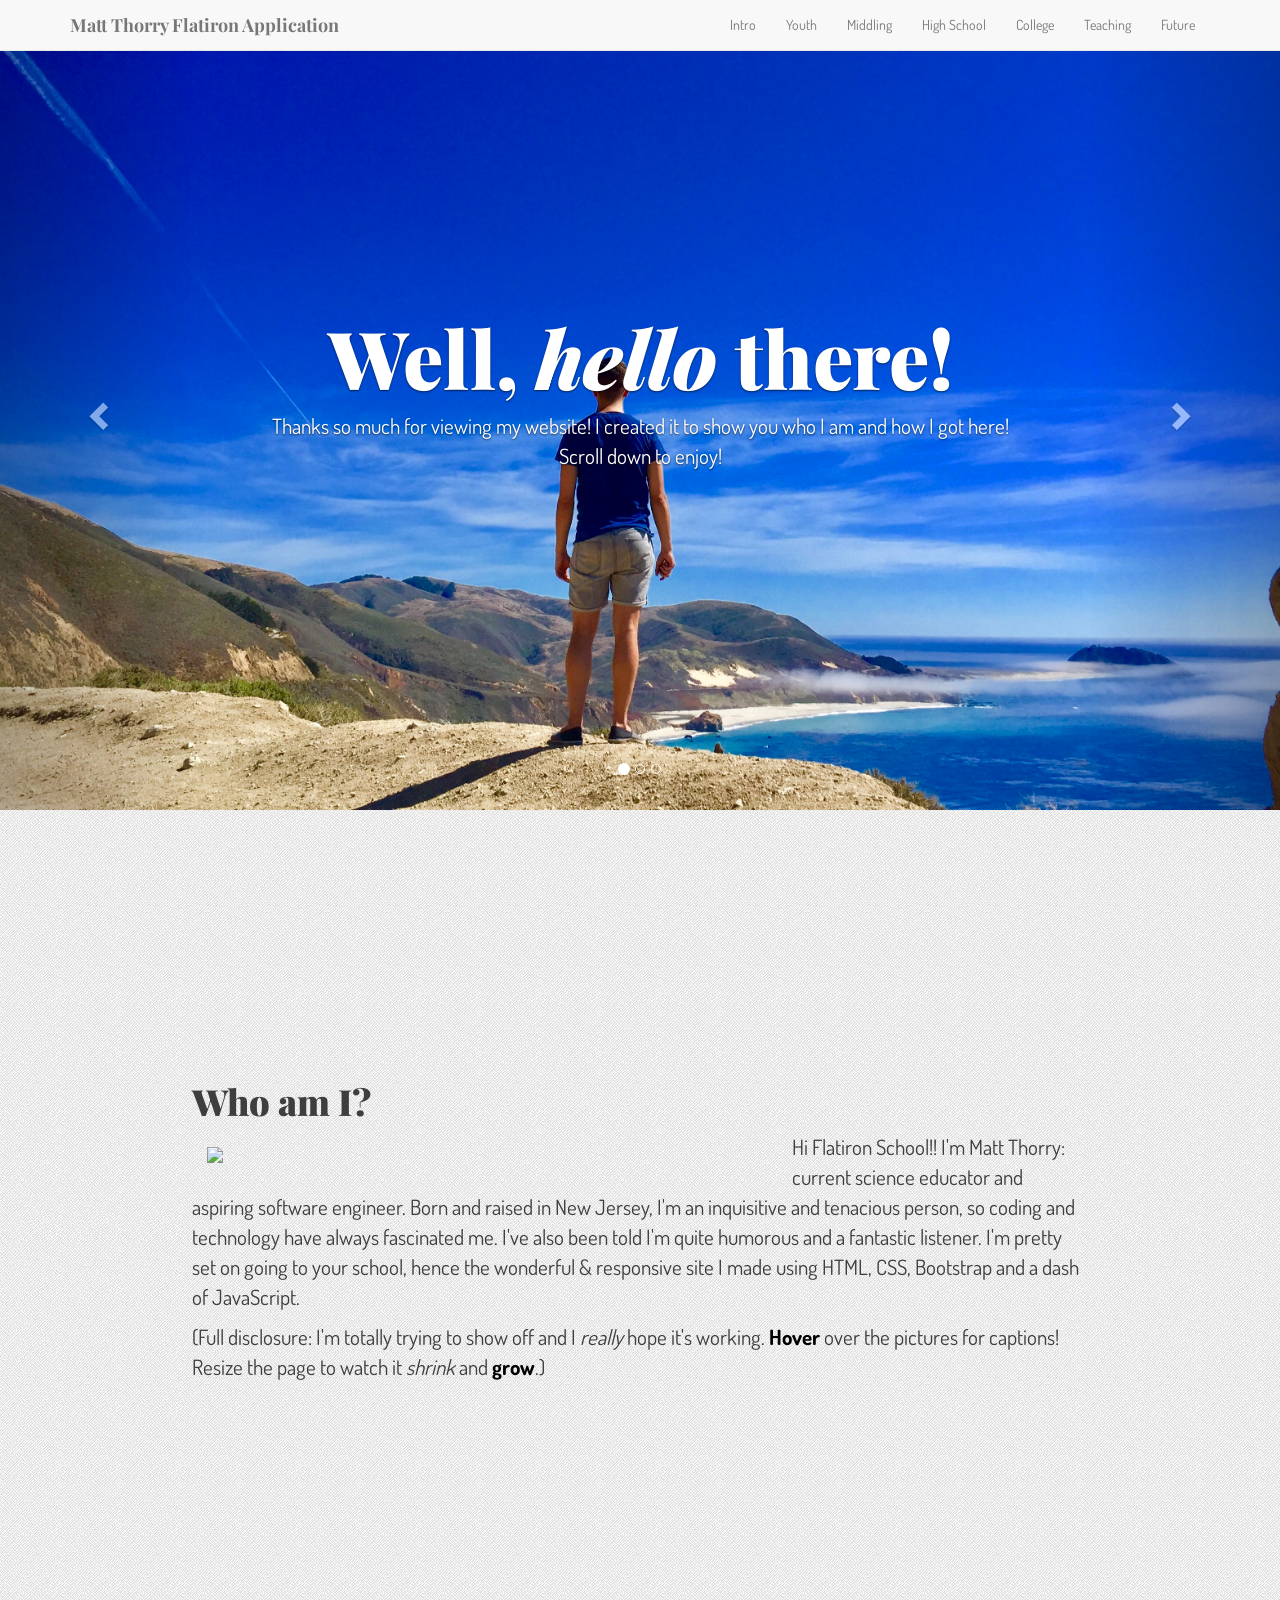
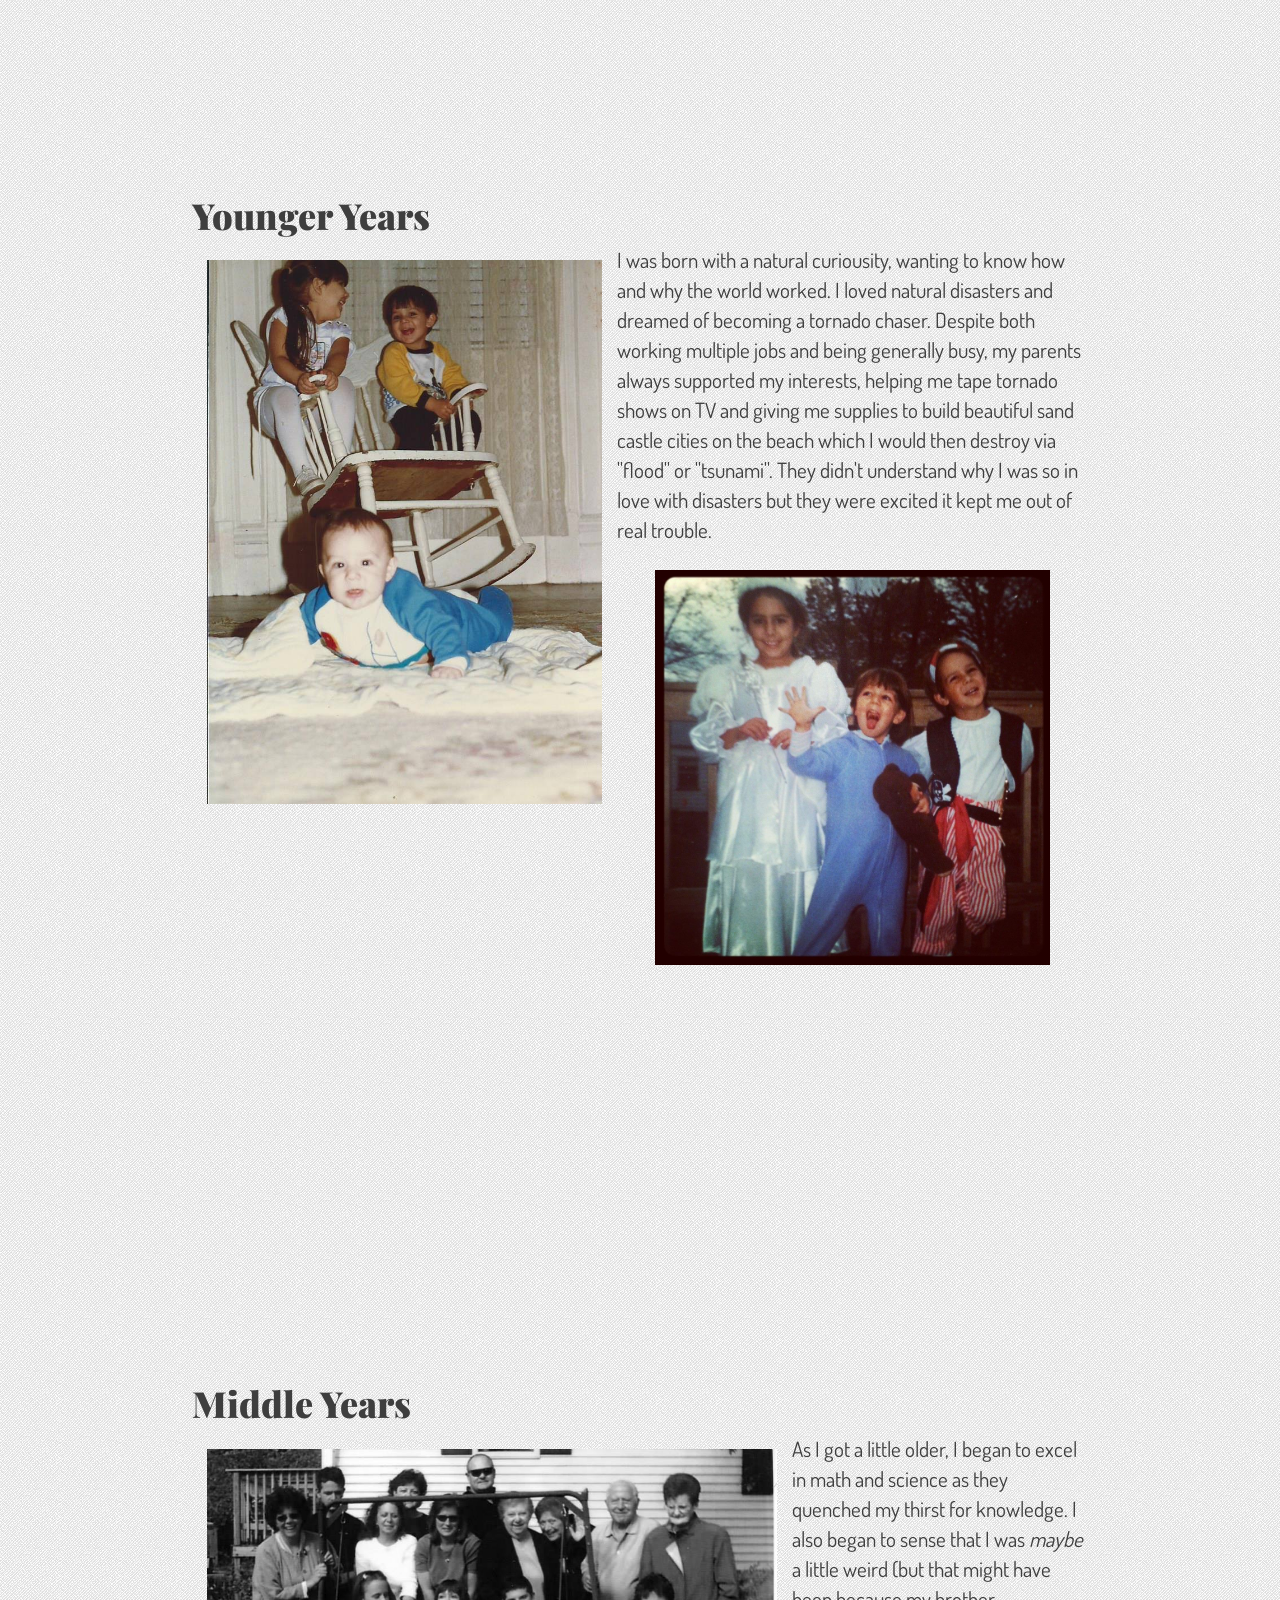
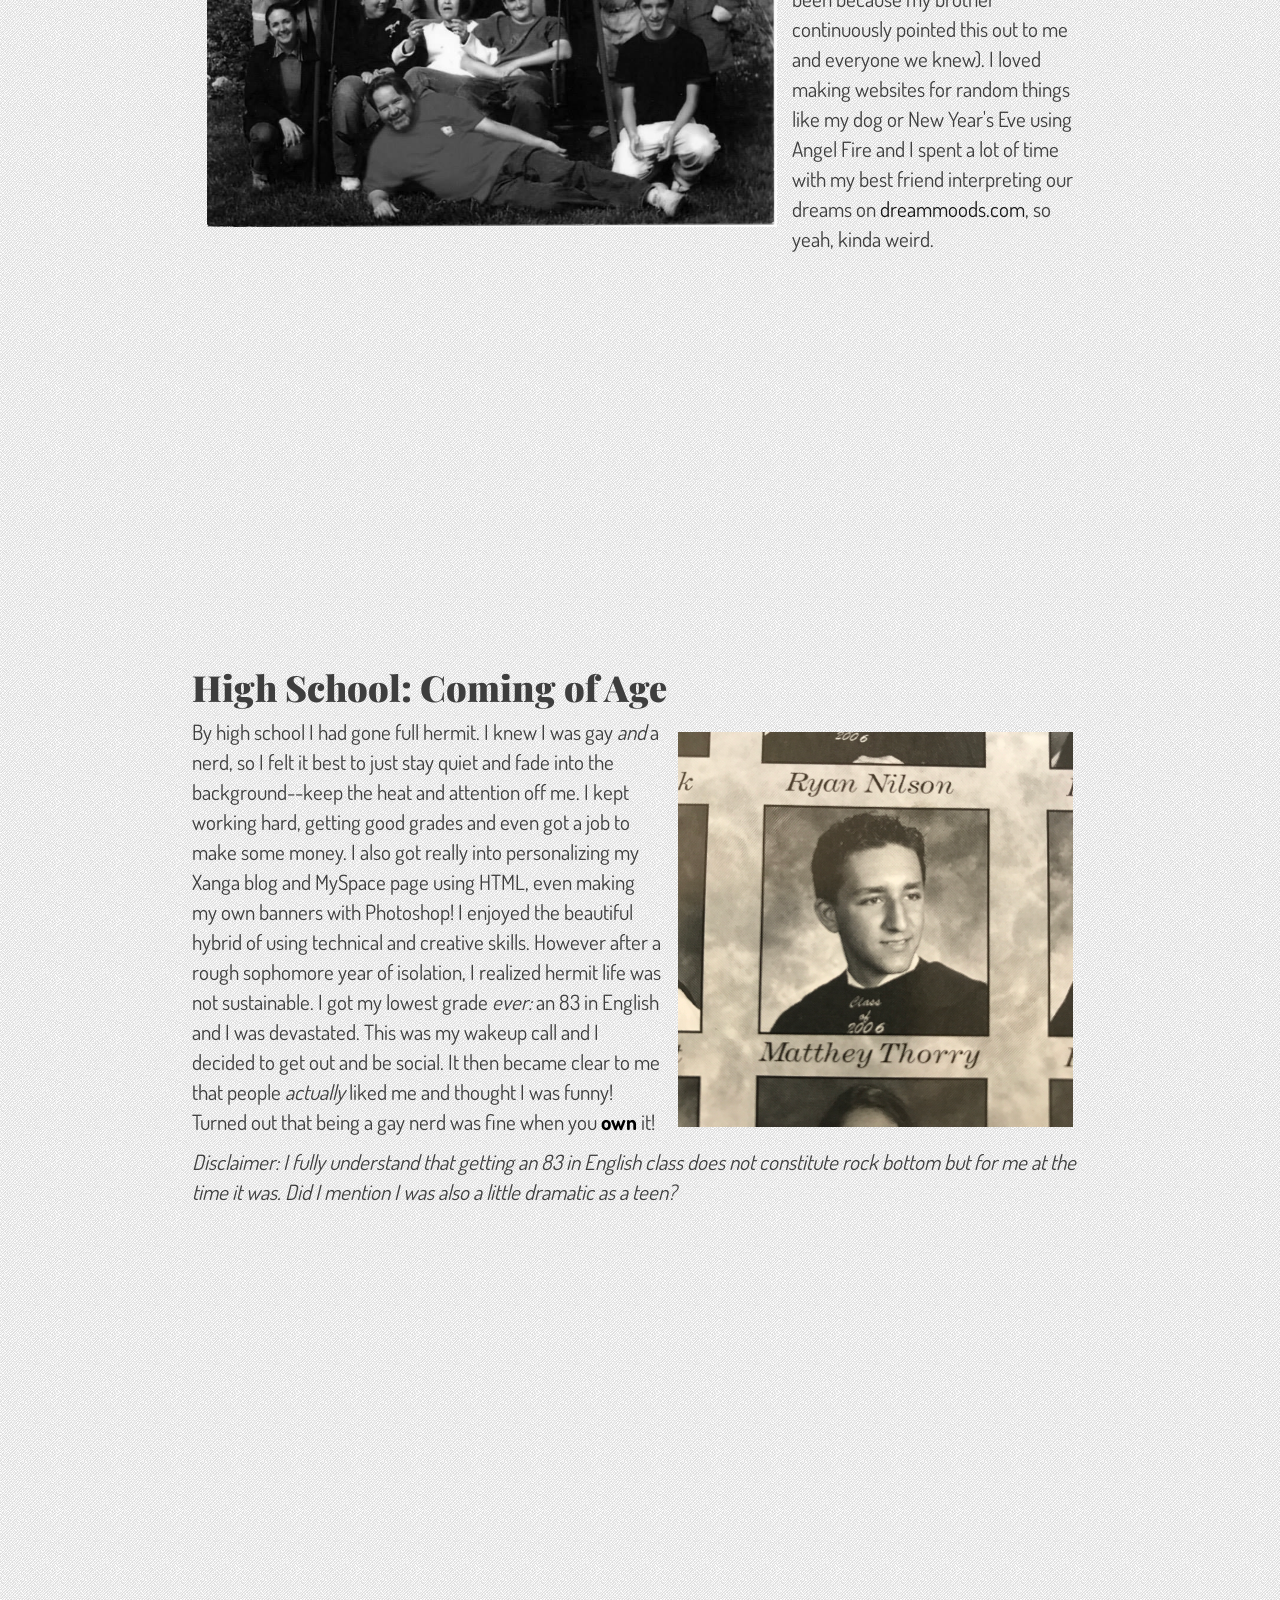
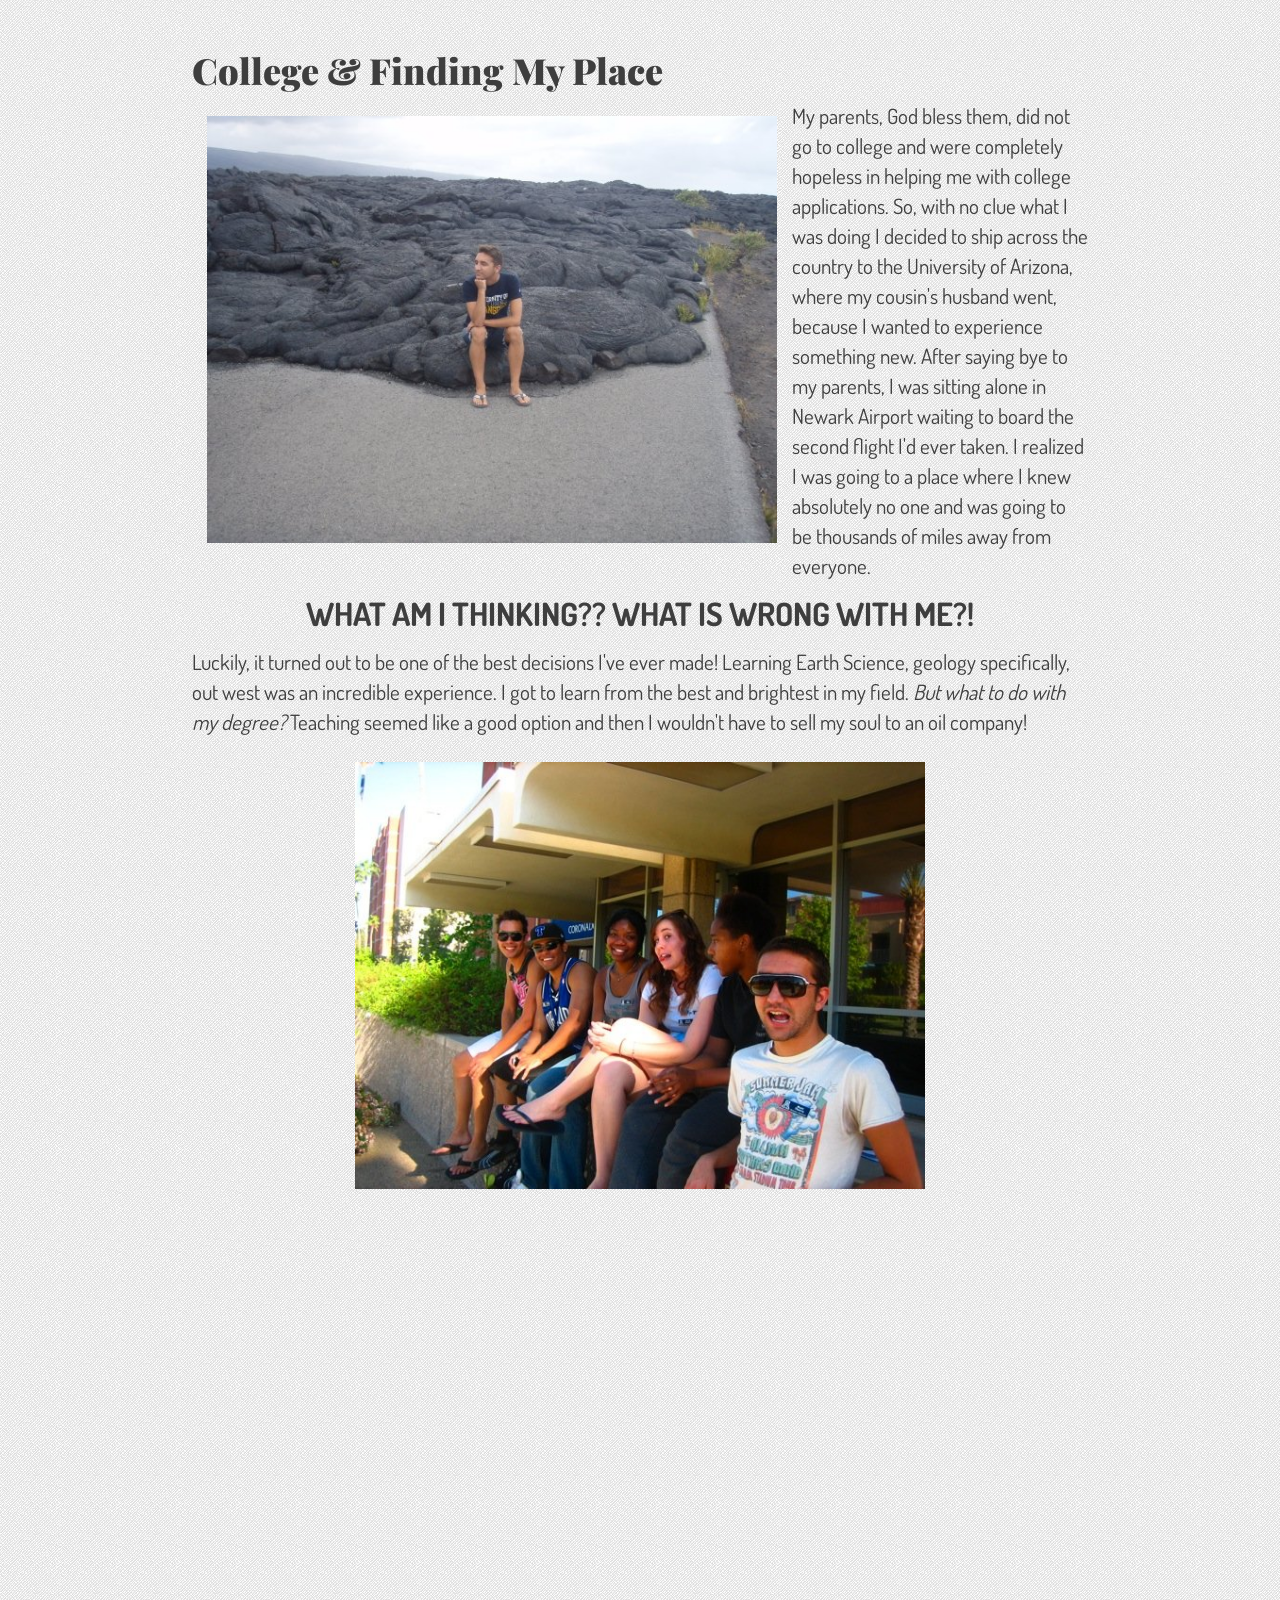
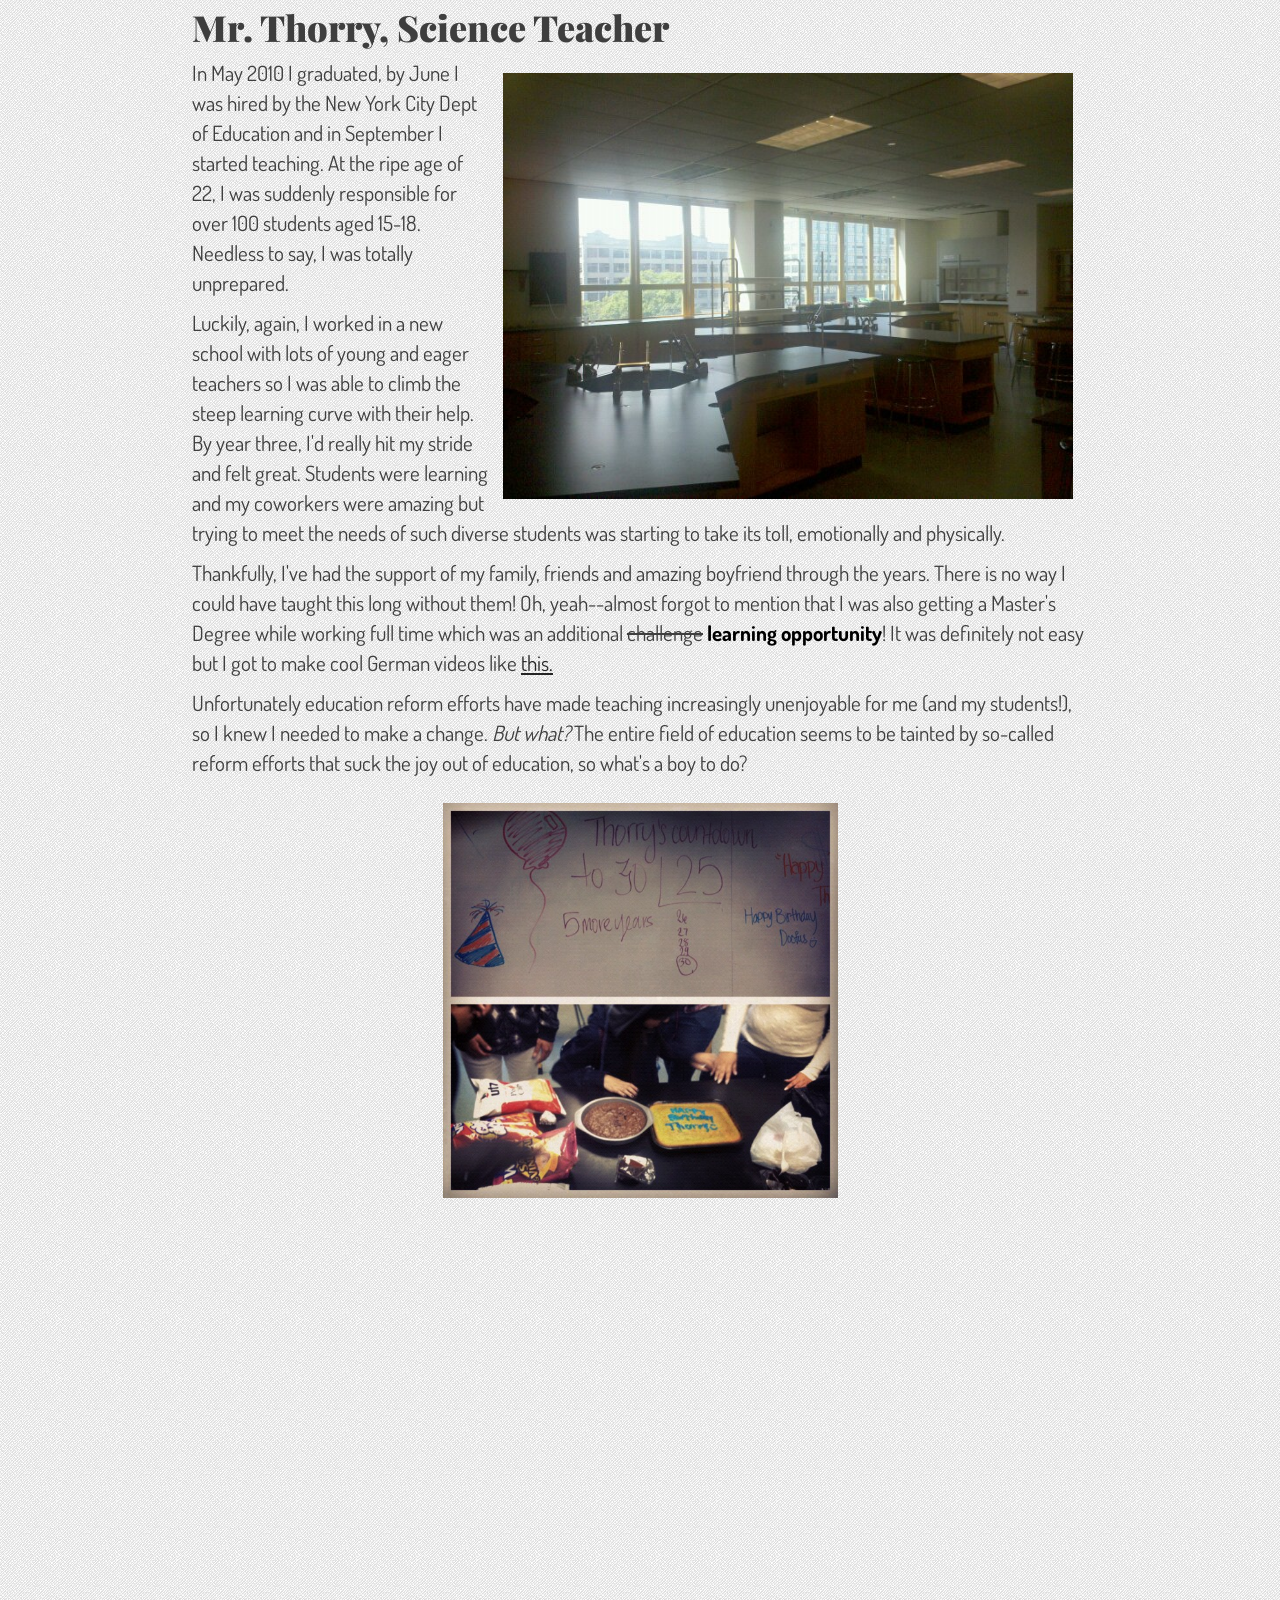
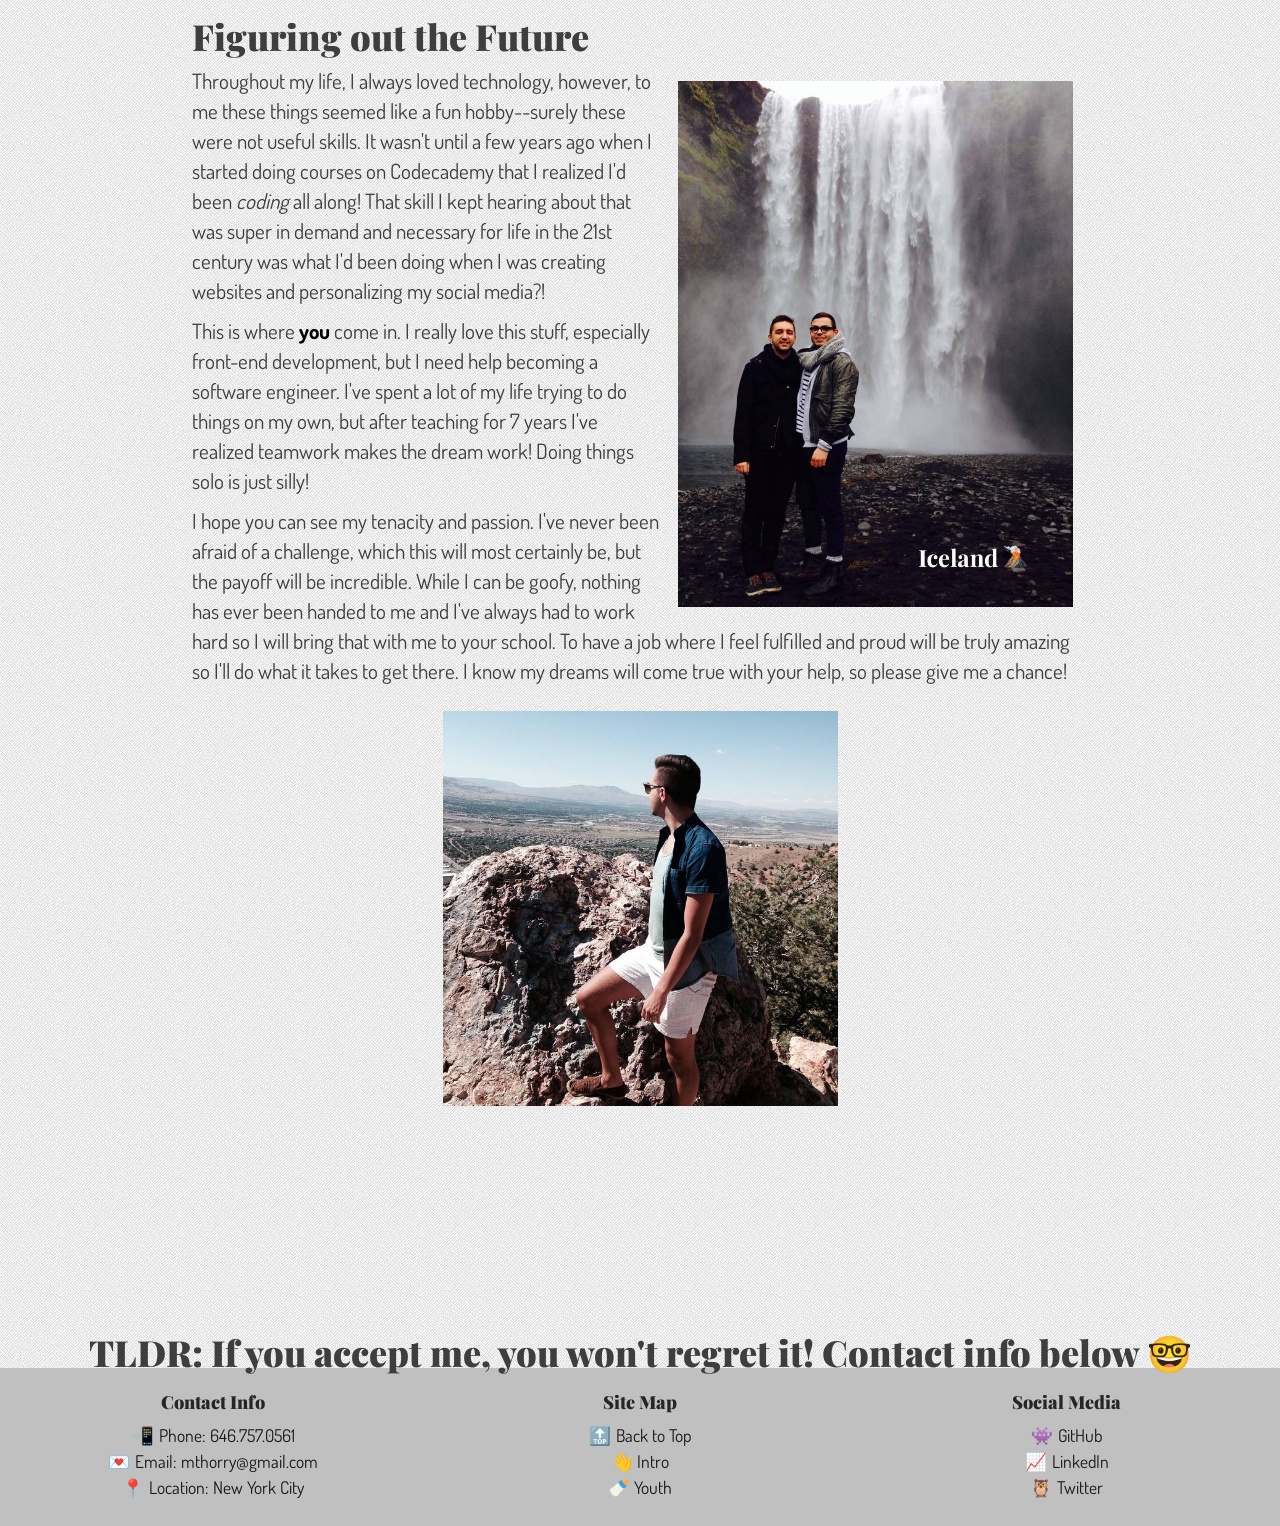
==== commit 516a2d2a: "bootstrap urls" ====
--- a/index.html
+++ b/index.html
@@ -14,7 +14,8 @@
     <title>M.Thorry Flatiron Application</title>
 
     <!-- Bootstrap core CSS -->
-    <link href="../../dist/css/bootstrap.min.css" rel="stylesheet">
+    <link rel="stylesheet" href="https://maxcdn.bootstrapcdn.com/bootstrap/3.3.7/css/bootstrap.min.css" integrity="sha384-BVYiiSIFeK1dGmJRAkycuHAHRg32OmUcww7on3RYdg4Va+PmSTsz/K68vbdEjh4u" crossorigin="anonymous">
+
 
     <!-- IE10 viewport hack for Surface/desktop Windows 8 bug -->
     <link href="../../assets/css/ie10-viewport-bug-workaround.css" rel="stylesheet">
@@ -249,7 +250,7 @@
     <!-- Placed at the end of the document so the pages load faster -->
     <script src="https://ajax.googleapis.com/ajax/libs/jquery/1.12.4/jquery.min.js"></script>
     <script>window.jQuery || document.write('<script src="../../assets/js/vendor/jquery.min.js"><\/script>')</script>
-    <script src="../../dist/js/bootstrap.min.js"></script>
+    <script src="https://maxcdn.bootstrapcdn.com/bootstrap/3.3.7/js/bootstrap.min.js" integrity="sha384-Tc5IQib027qvyjSMfHjOMaLkfuWVxZxUPnCJA7l2mCWNIpG9mGCD8wGNIcPD7Txa" crossorigin="anonymous"></script>
     <!-- IE10 viewport hack for Surface/desktop Windows 8 bug -->
     <script src="../../assets/js/ie10-viewport-bug-workaround.js"></script>
   </body>
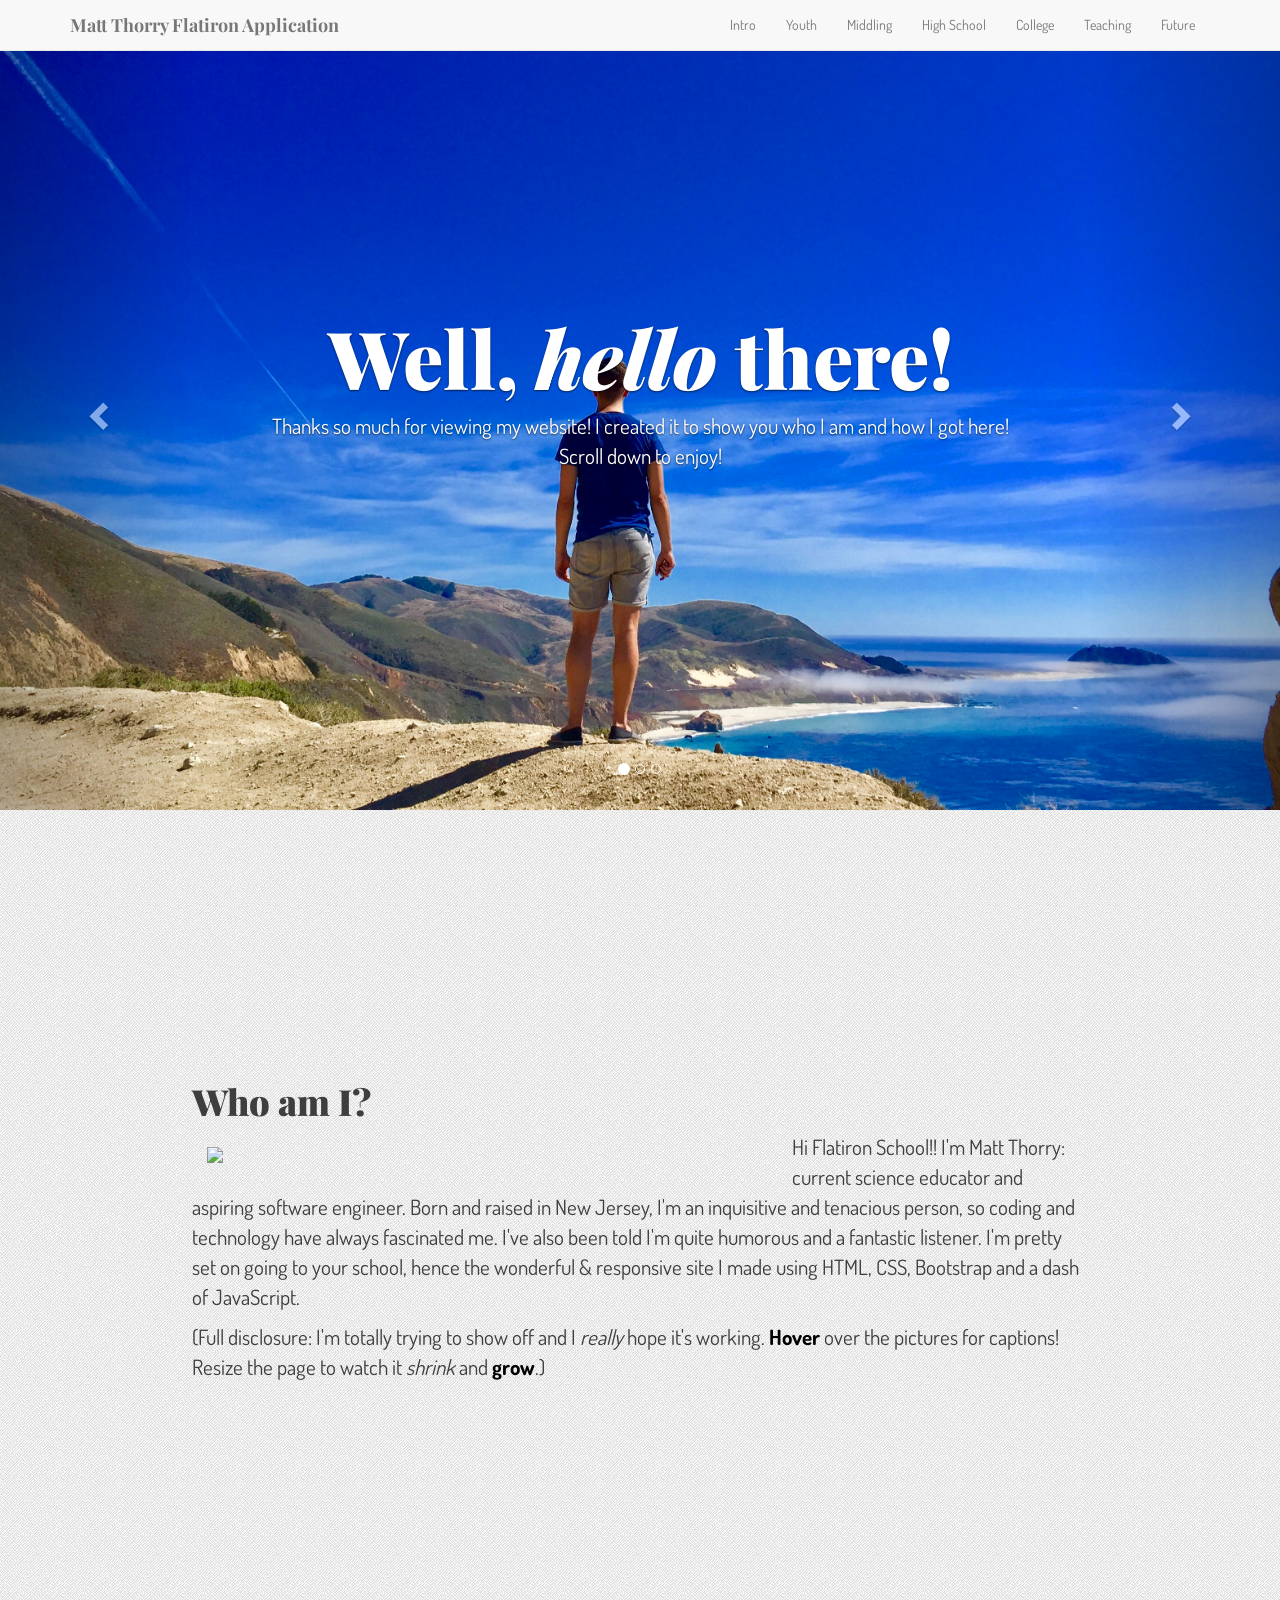
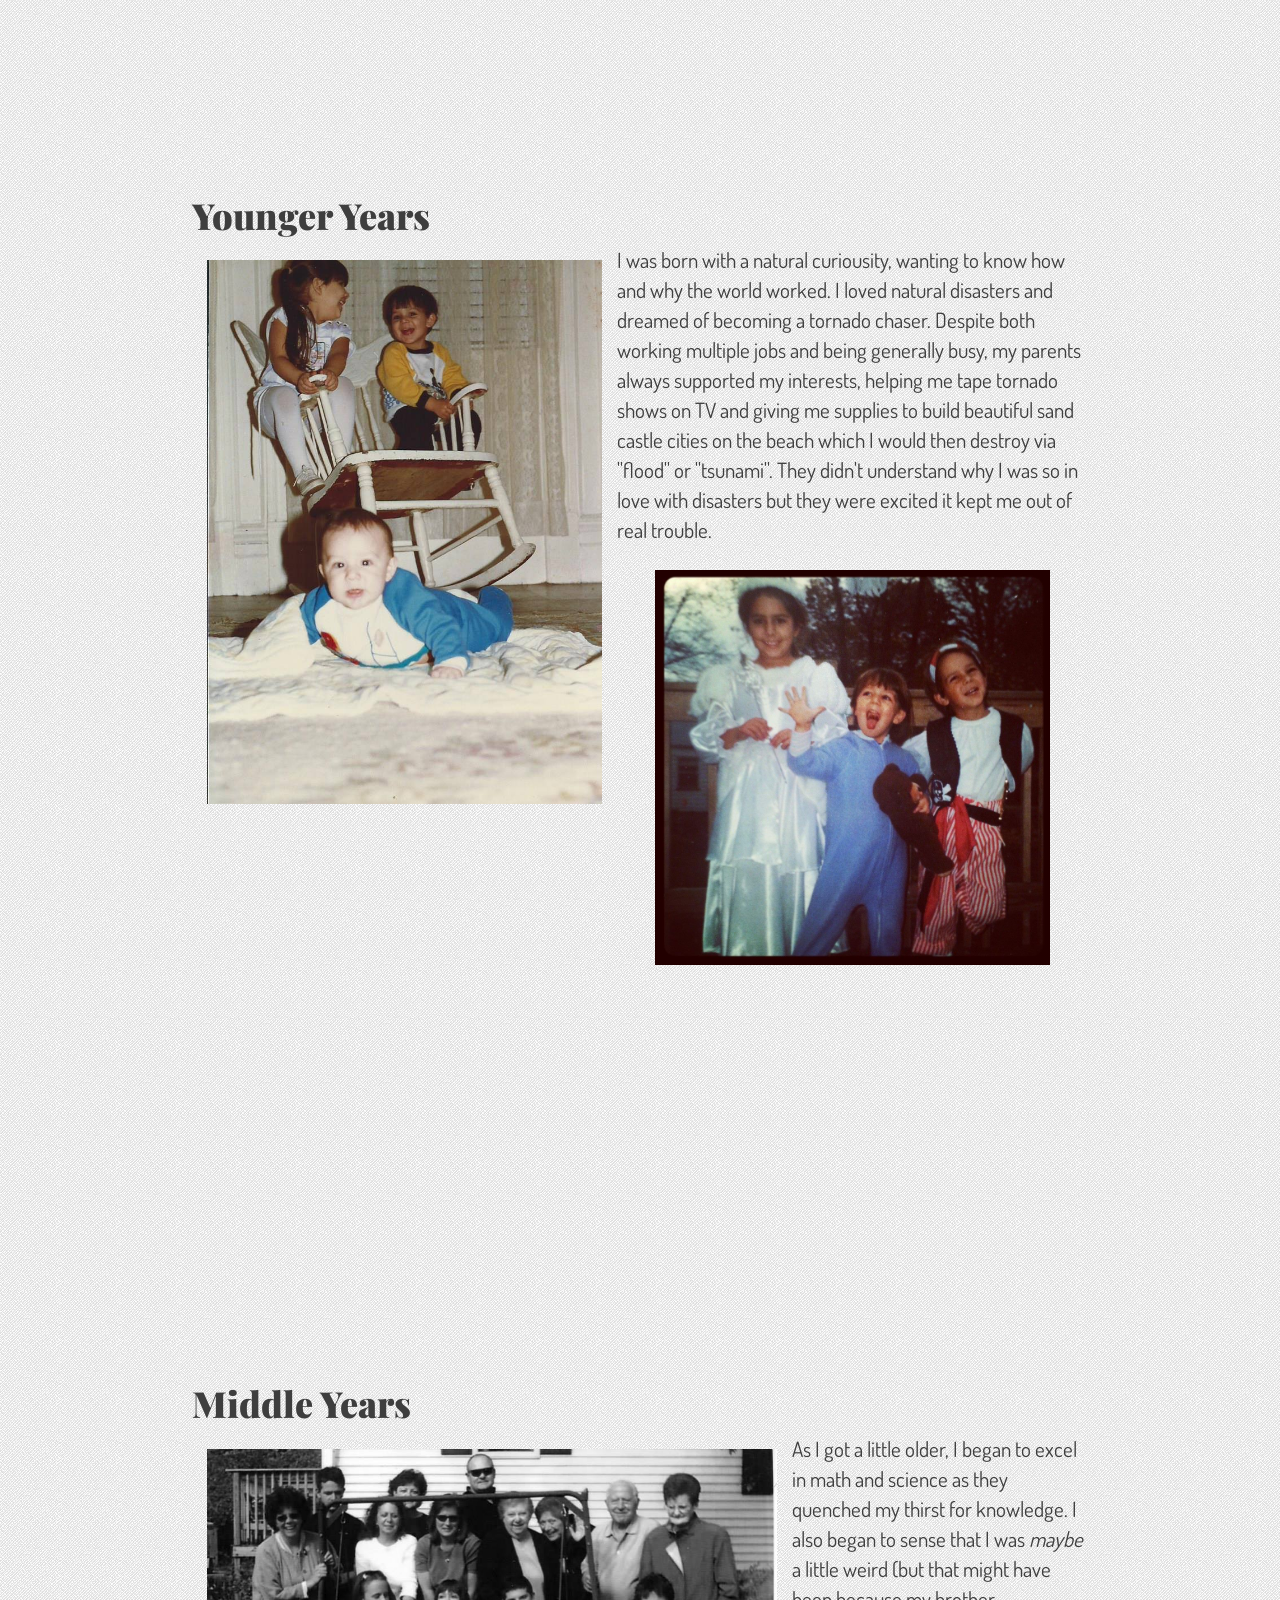
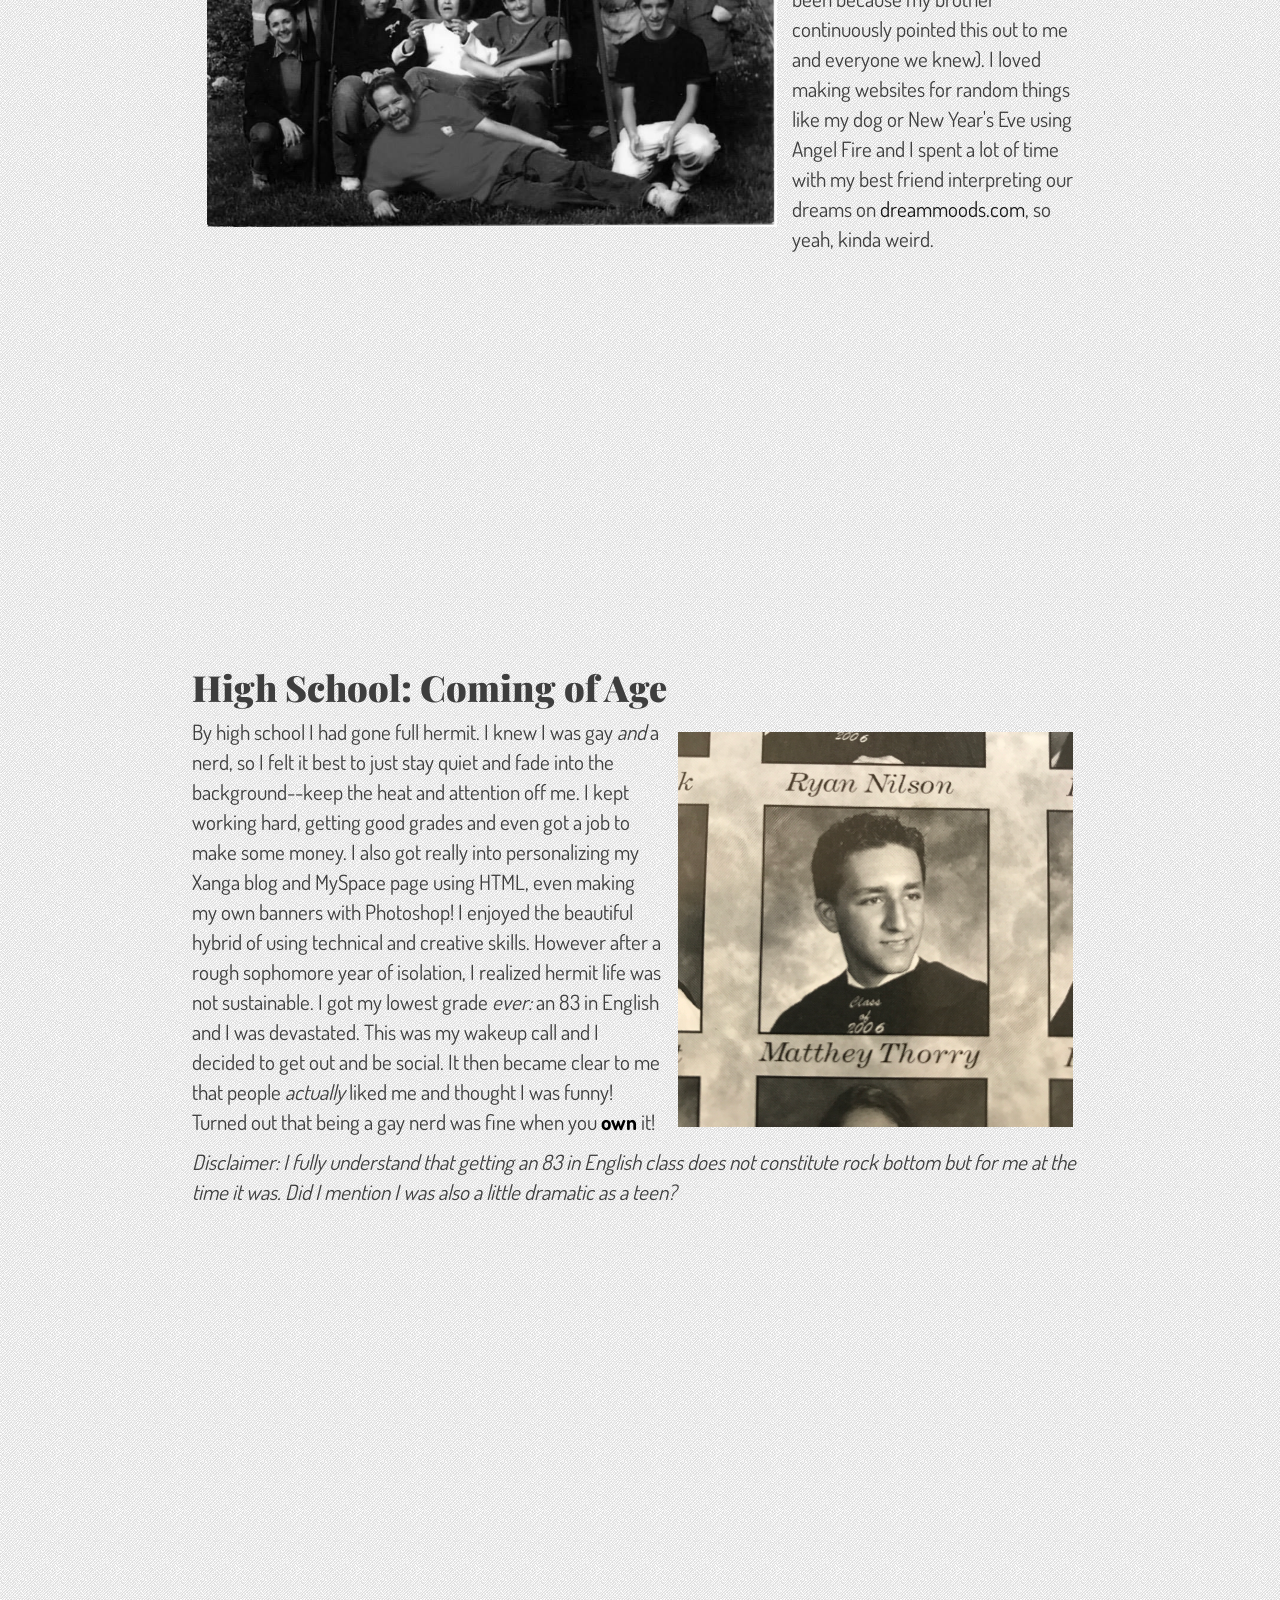
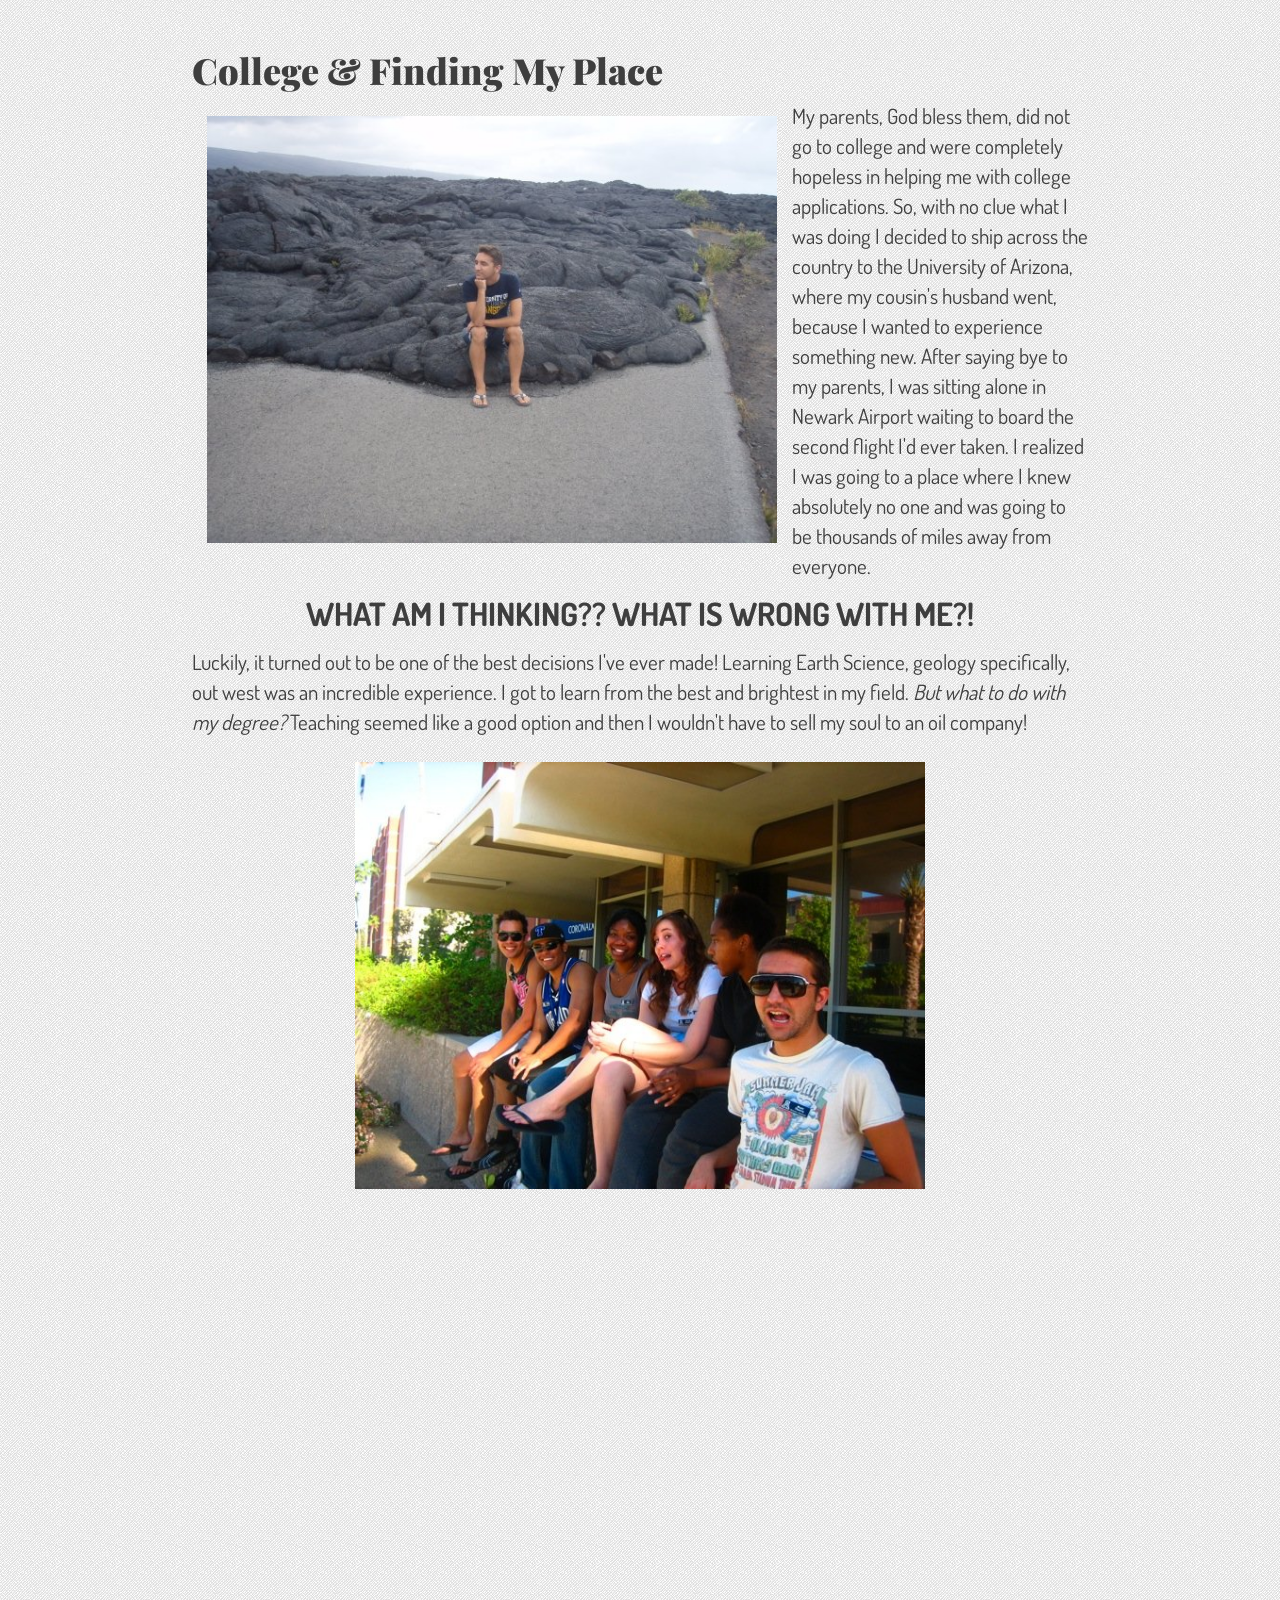
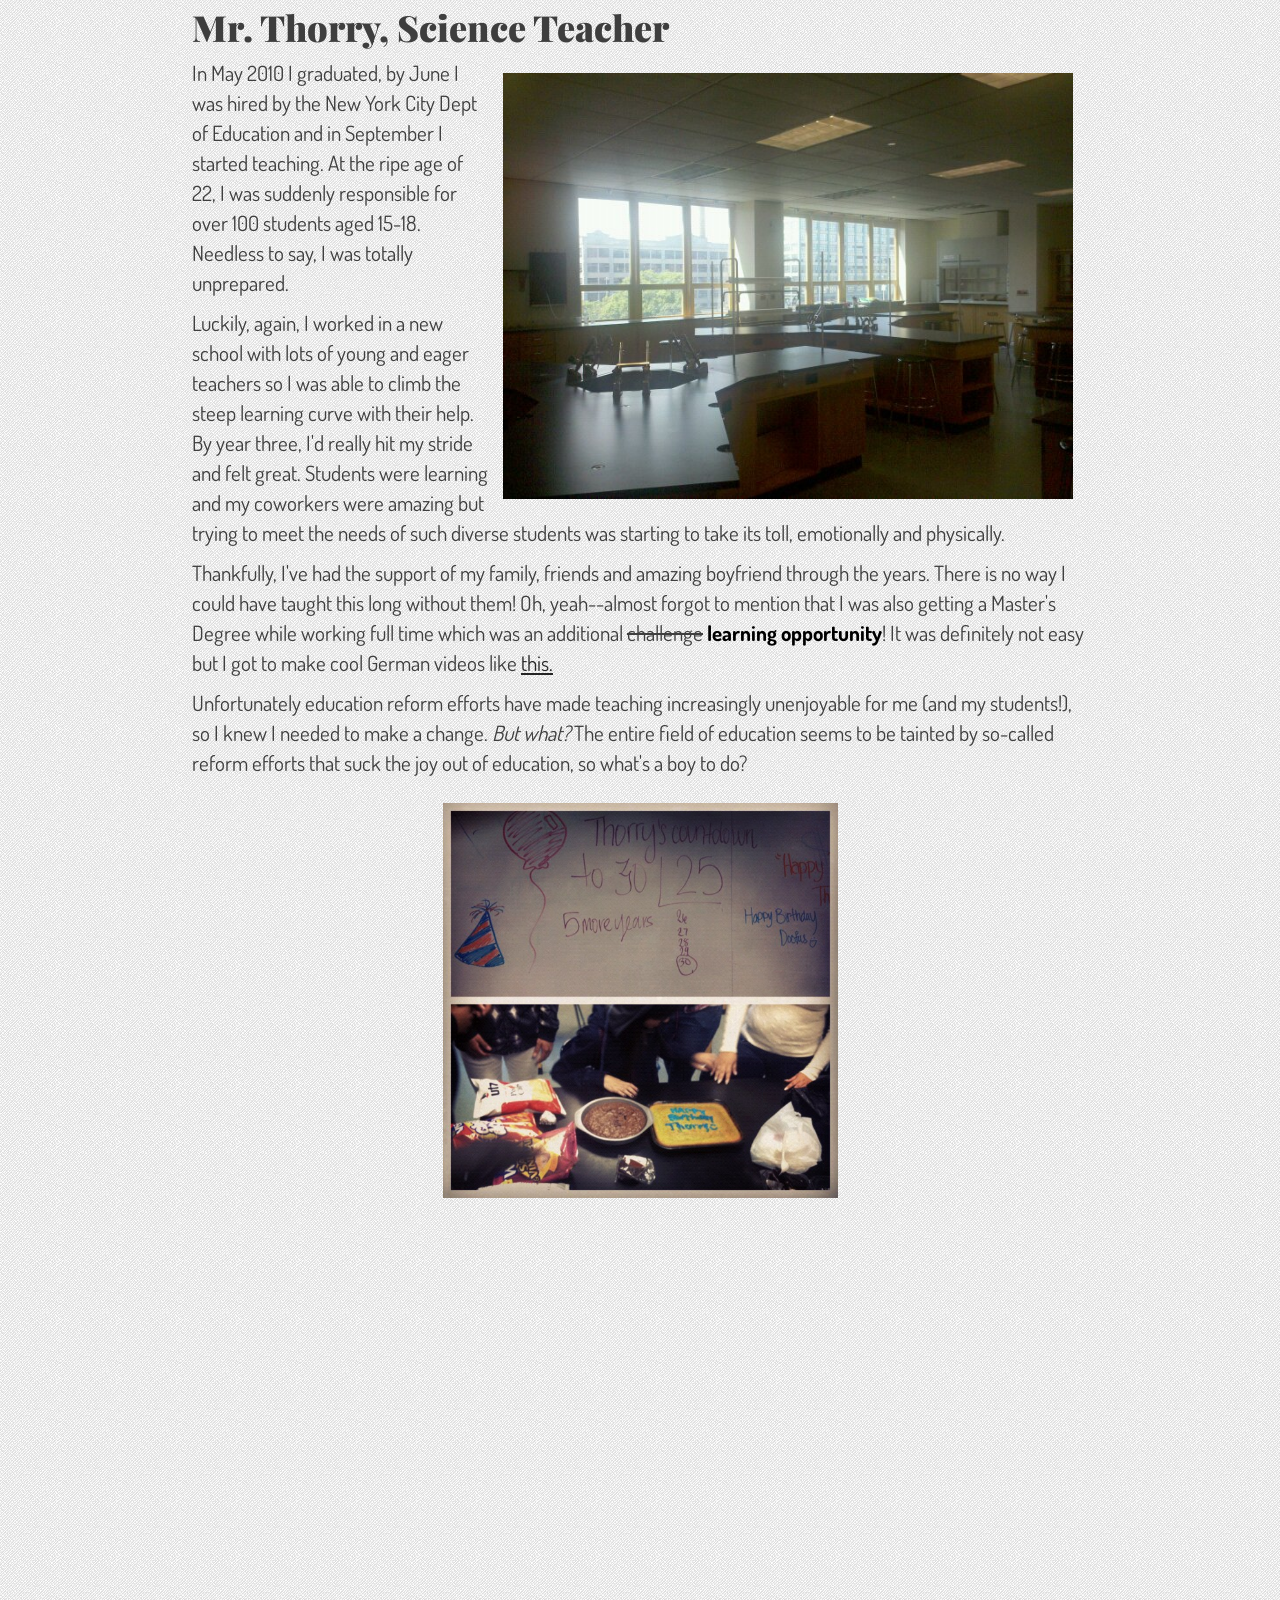
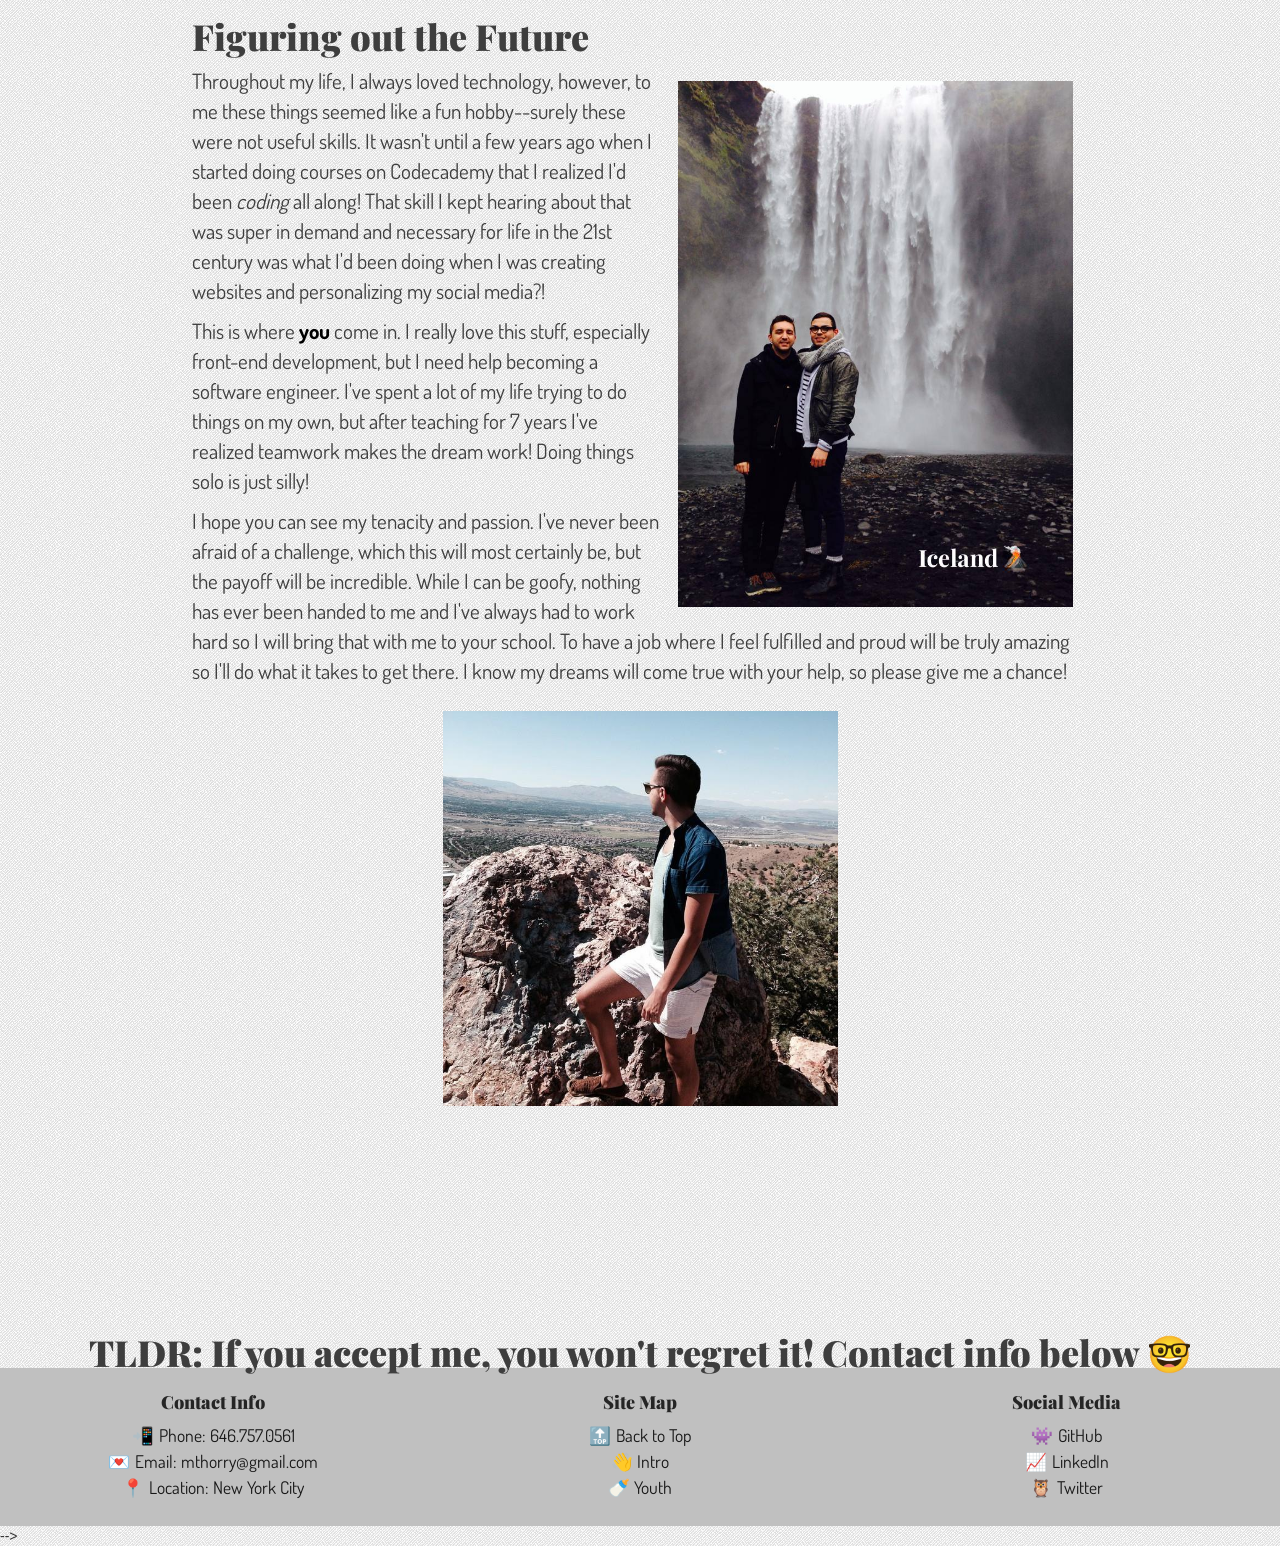
==== commit 6d8ac2f2: "bootstrap" ====
--- a/index.html
+++ b/index.html
@@ -14,18 +14,20 @@
     <title>M.Thorry Flatiron Application</title>
 
     <!-- Bootstrap core CSS -->
-    <link rel="stylesheet" href="https://maxcdn.bootstrapcdn.com/bootstrap/3.3.7/css/bootstrap.min.css" integrity="sha384-BVYiiSIFeK1dGmJRAkycuHAHRg32OmUcww7on3RYdg4Va+PmSTsz/K68vbdEjh4u" crossorigin="anonymous">
+  <link rel="stylesheet" href="https://maxcdn.bootstrapcdn.com/bootstrap/3.3.7/css/bootstrap.min.css">
+  <script src="https://ajax.googleapis.com/ajax/libs/jquery/3.2.0/jquery.min.js"></script>
+  <script src="https://maxcdn.bootstrapcdn.com/bootstrap/3.3.7/js/bootstrap.min.js"></script>
 
 
     <!-- IE10 viewport hack for Surface/desktop Windows 8 bug -->
-    <link href="../../assets/css/ie10-viewport-bug-workaround.css" rel="stylesheet">
-
+<!--     <link href="../../assets/css/ie10-viewport-bug-workaround.css" rel="stylesheet">
+ -->
     <!-- Custom styles for this template -->
     <link href="main.css" rel="stylesheet">
 
     <!-- Just for debugging purposes. Don't actually copy these 2 lines! -->
     <!--[if lt IE 9]><script src="../../assets/js/ie8-responsive-file-warning.js"></script><![endif]-->
-    <script src="../../assets/js/ie-emulation-modes-warning.js"></script>
+<!--     <script src="../../assets/js/ie-emulation-modes-warning.js"></script> -->
 
     <script>$('body').scrollspy({ target: '#navbar' })</script>
     <script>$('.carousel').carousel()</script>
@@ -249,9 +251,9 @@
     ================================================== -->
     <!-- Placed at the end of the document so the pages load faster -->
     <script src="https://ajax.googleapis.com/ajax/libs/jquery/1.12.4/jquery.min.js"></script>
-    <script>window.jQuery || document.write('<script src="../../assets/js/vendor/jquery.min.js"><\/script>')</script>
+<!--     <script>window.jQuery || document.write('<script src="../../assets/js/vendor/jquery.min.js"><\/script>')</script>
     <script src="https://maxcdn.bootstrapcdn.com/bootstrap/3.3.7/js/bootstrap.min.js" integrity="sha384-Tc5IQib027qvyjSMfHjOMaLkfuWVxZxUPnCJA7l2mCWNIpG9mGCD8wGNIcPD7Txa" crossorigin="anonymous"></script>
     <!-- IE10 viewport hack for Surface/desktop Windows 8 bug -->
-    <script src="../../assets/js/ie10-viewport-bug-workaround.js"></script>
+    <script src="../../assets/js/ie10-viewport-bug-workaround.js"></script> -->
   </body>
 </html>
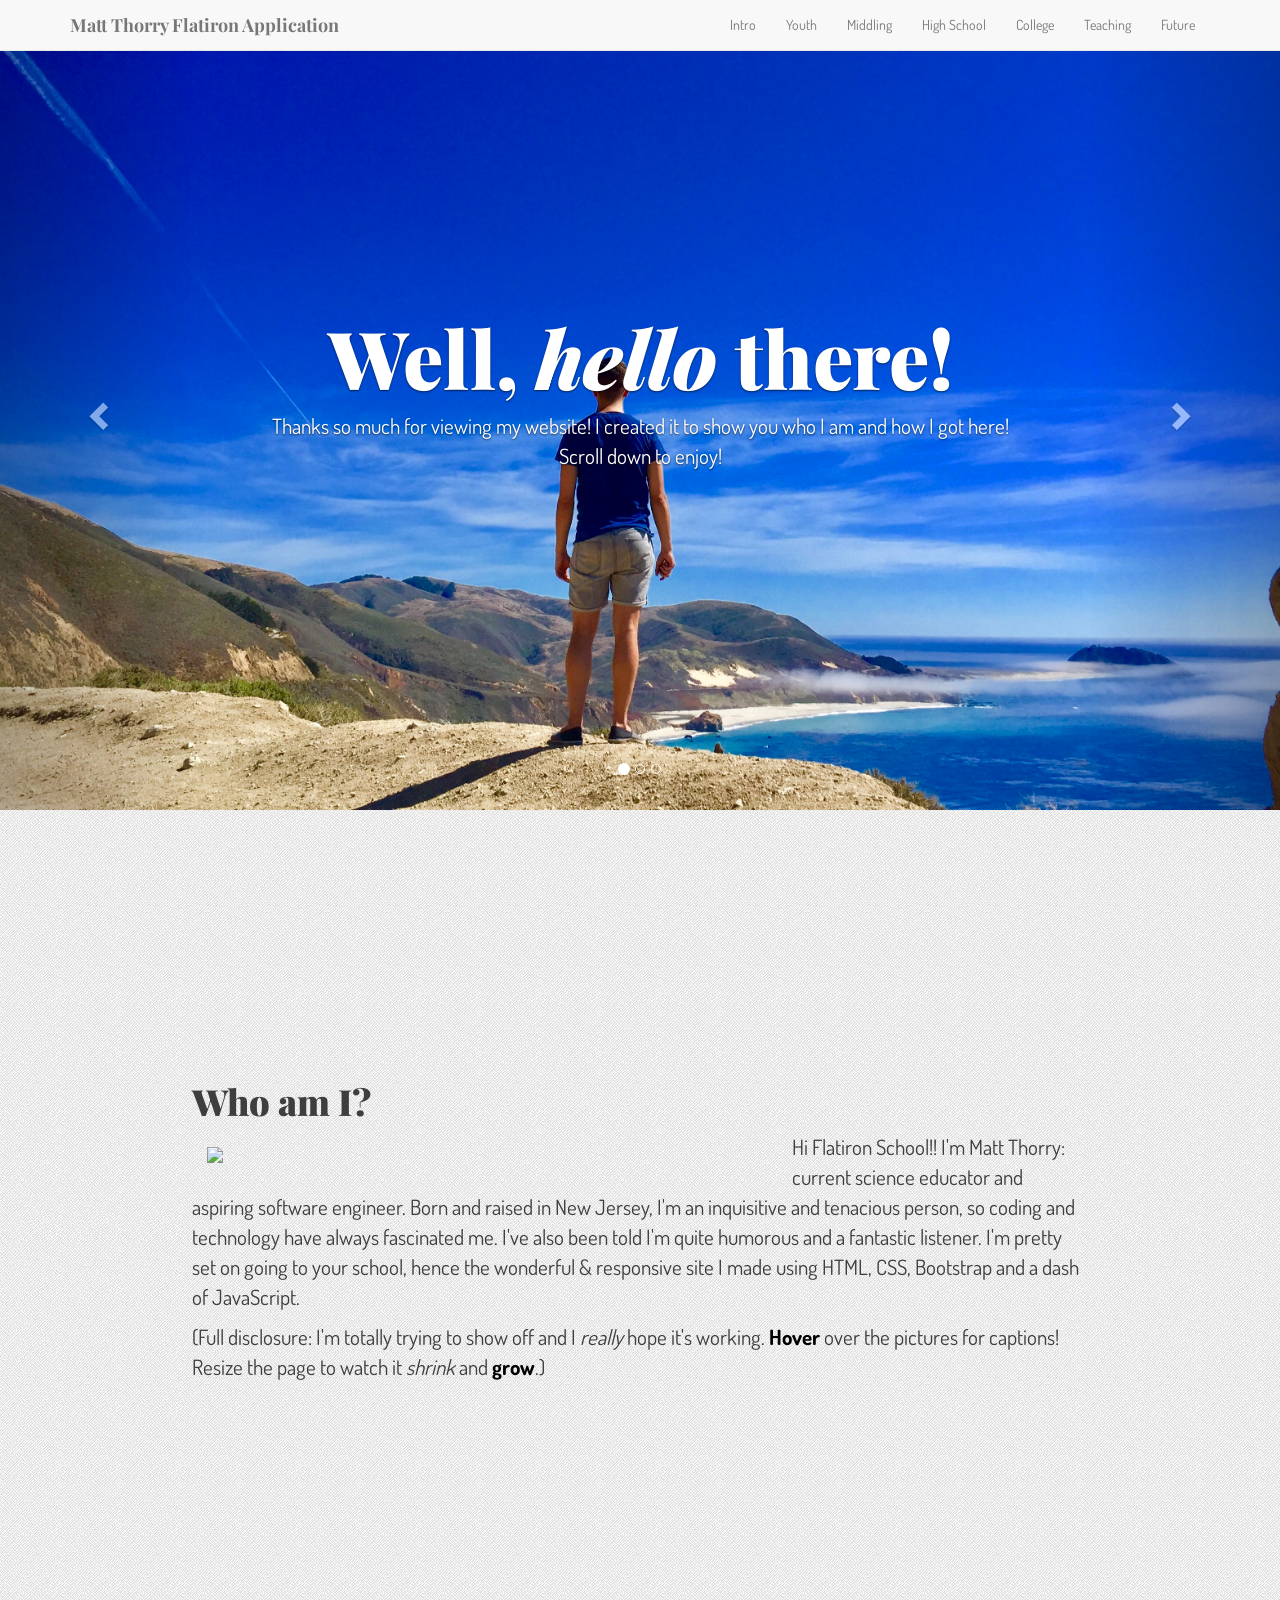
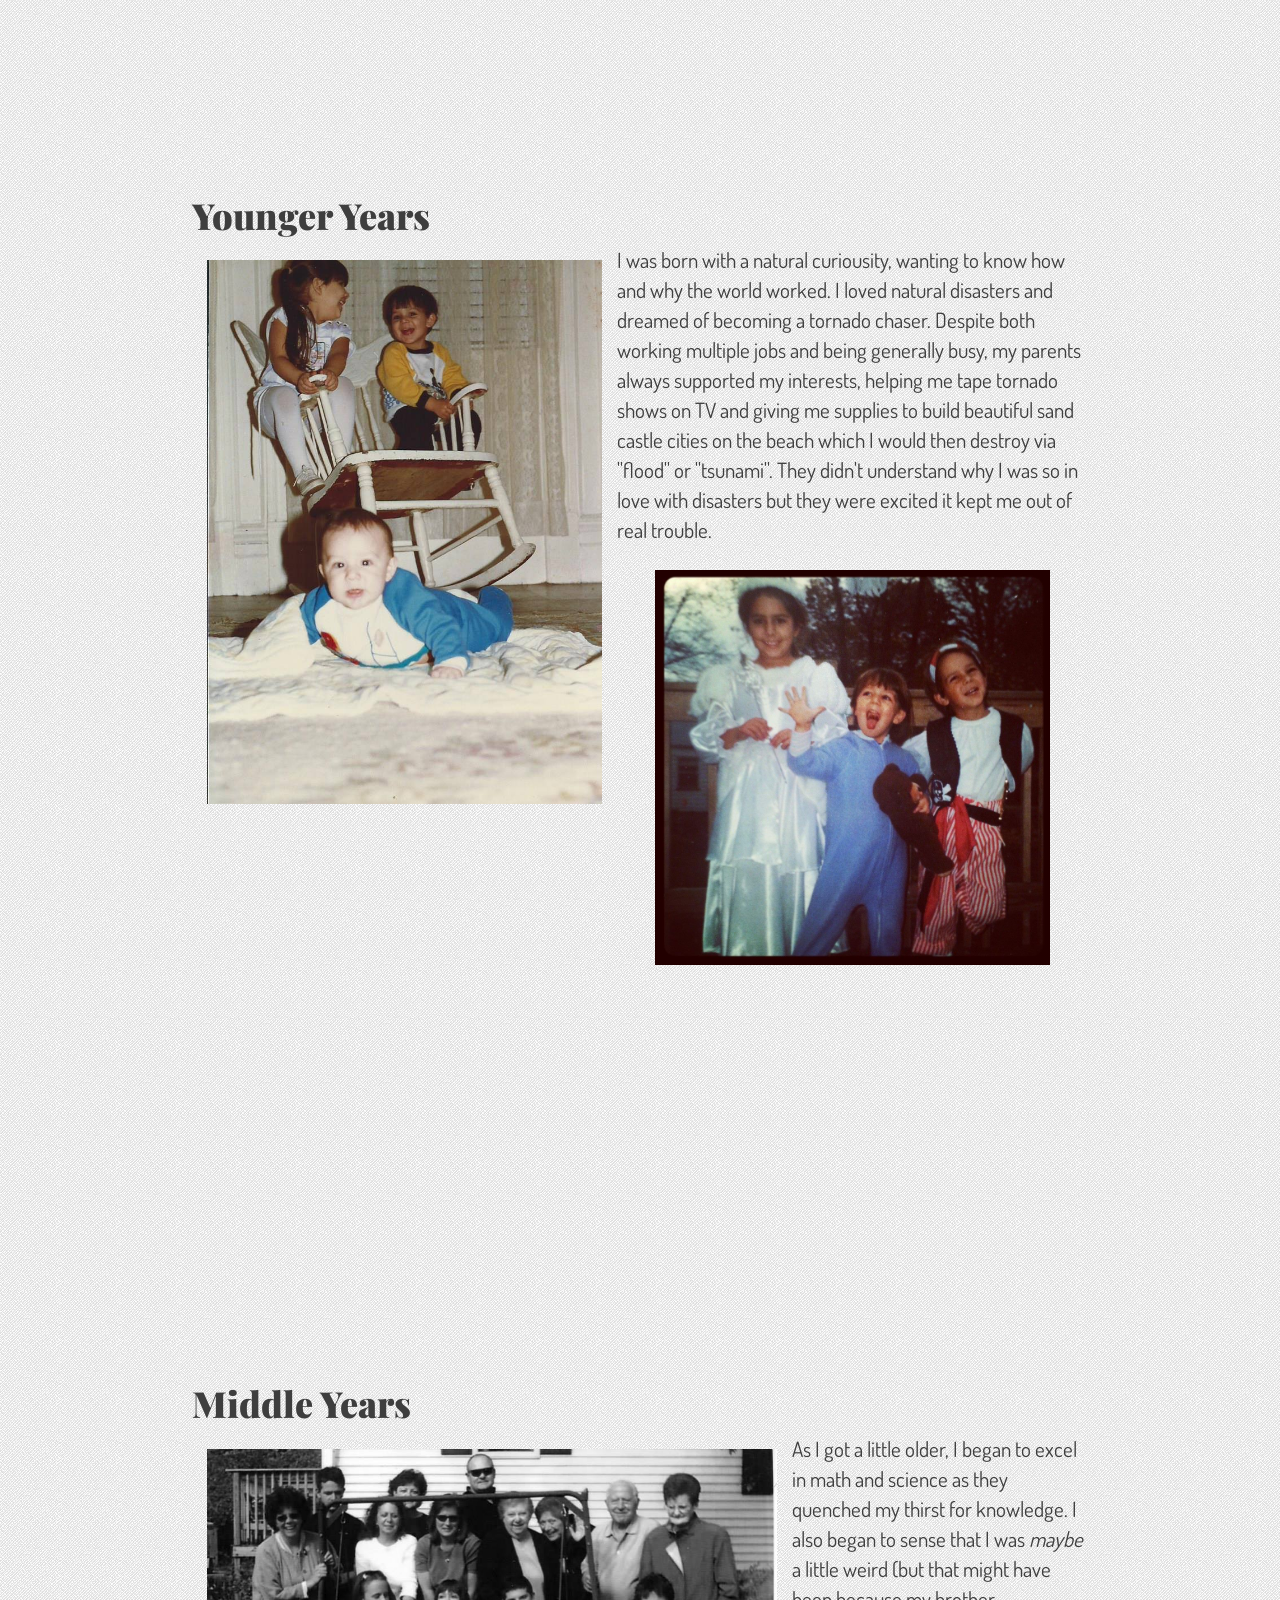
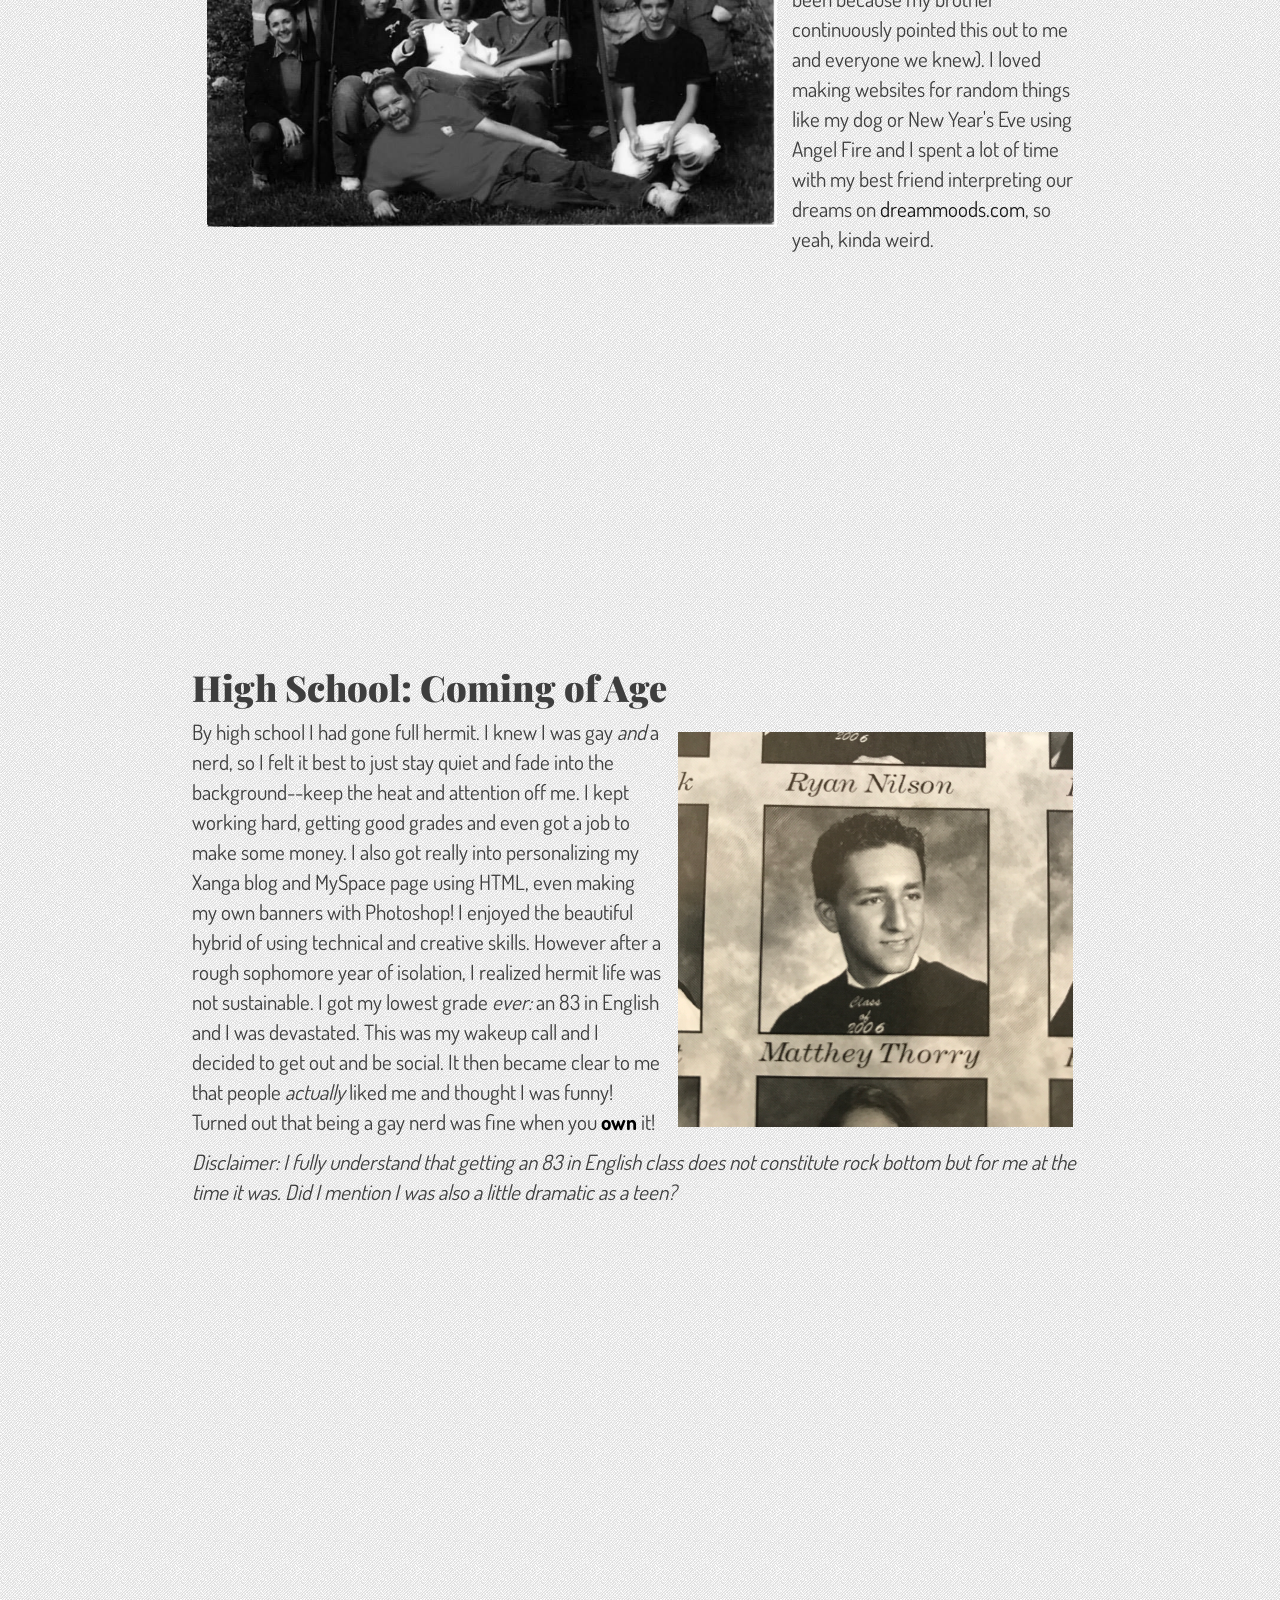
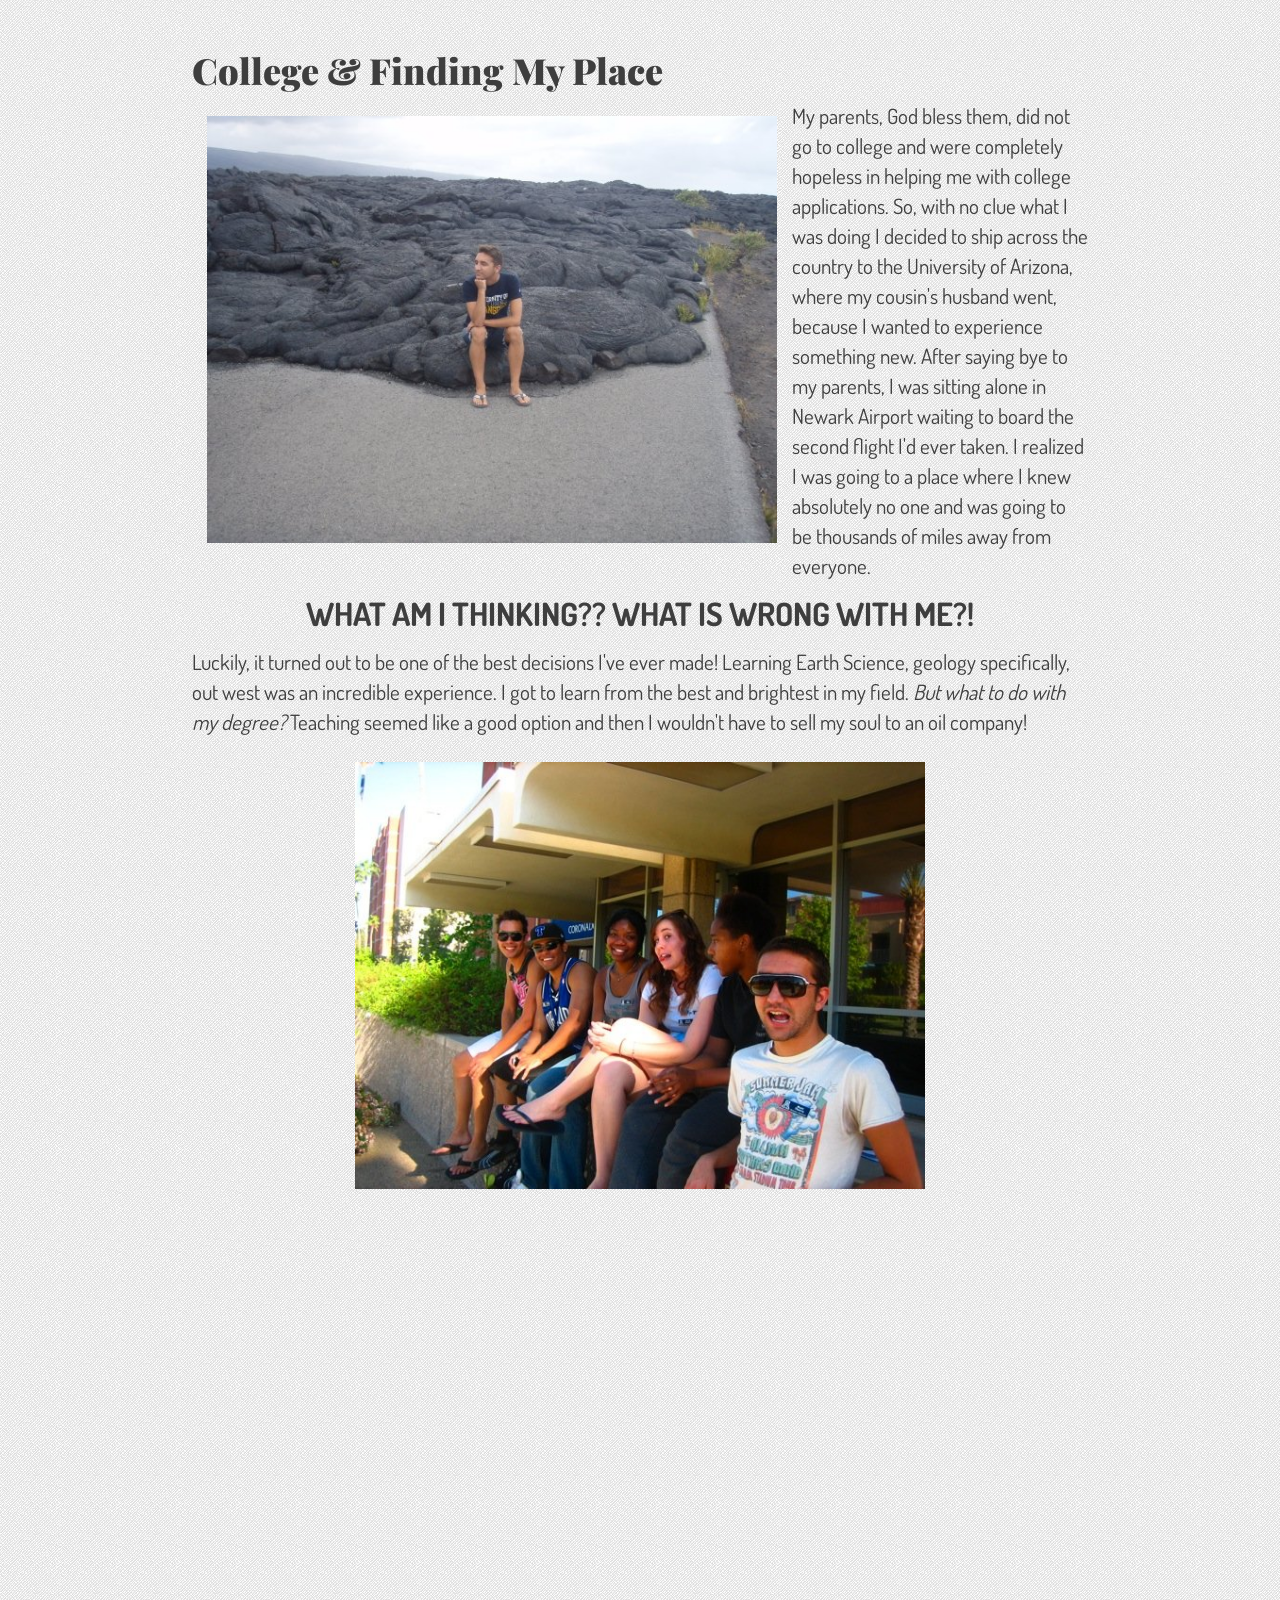
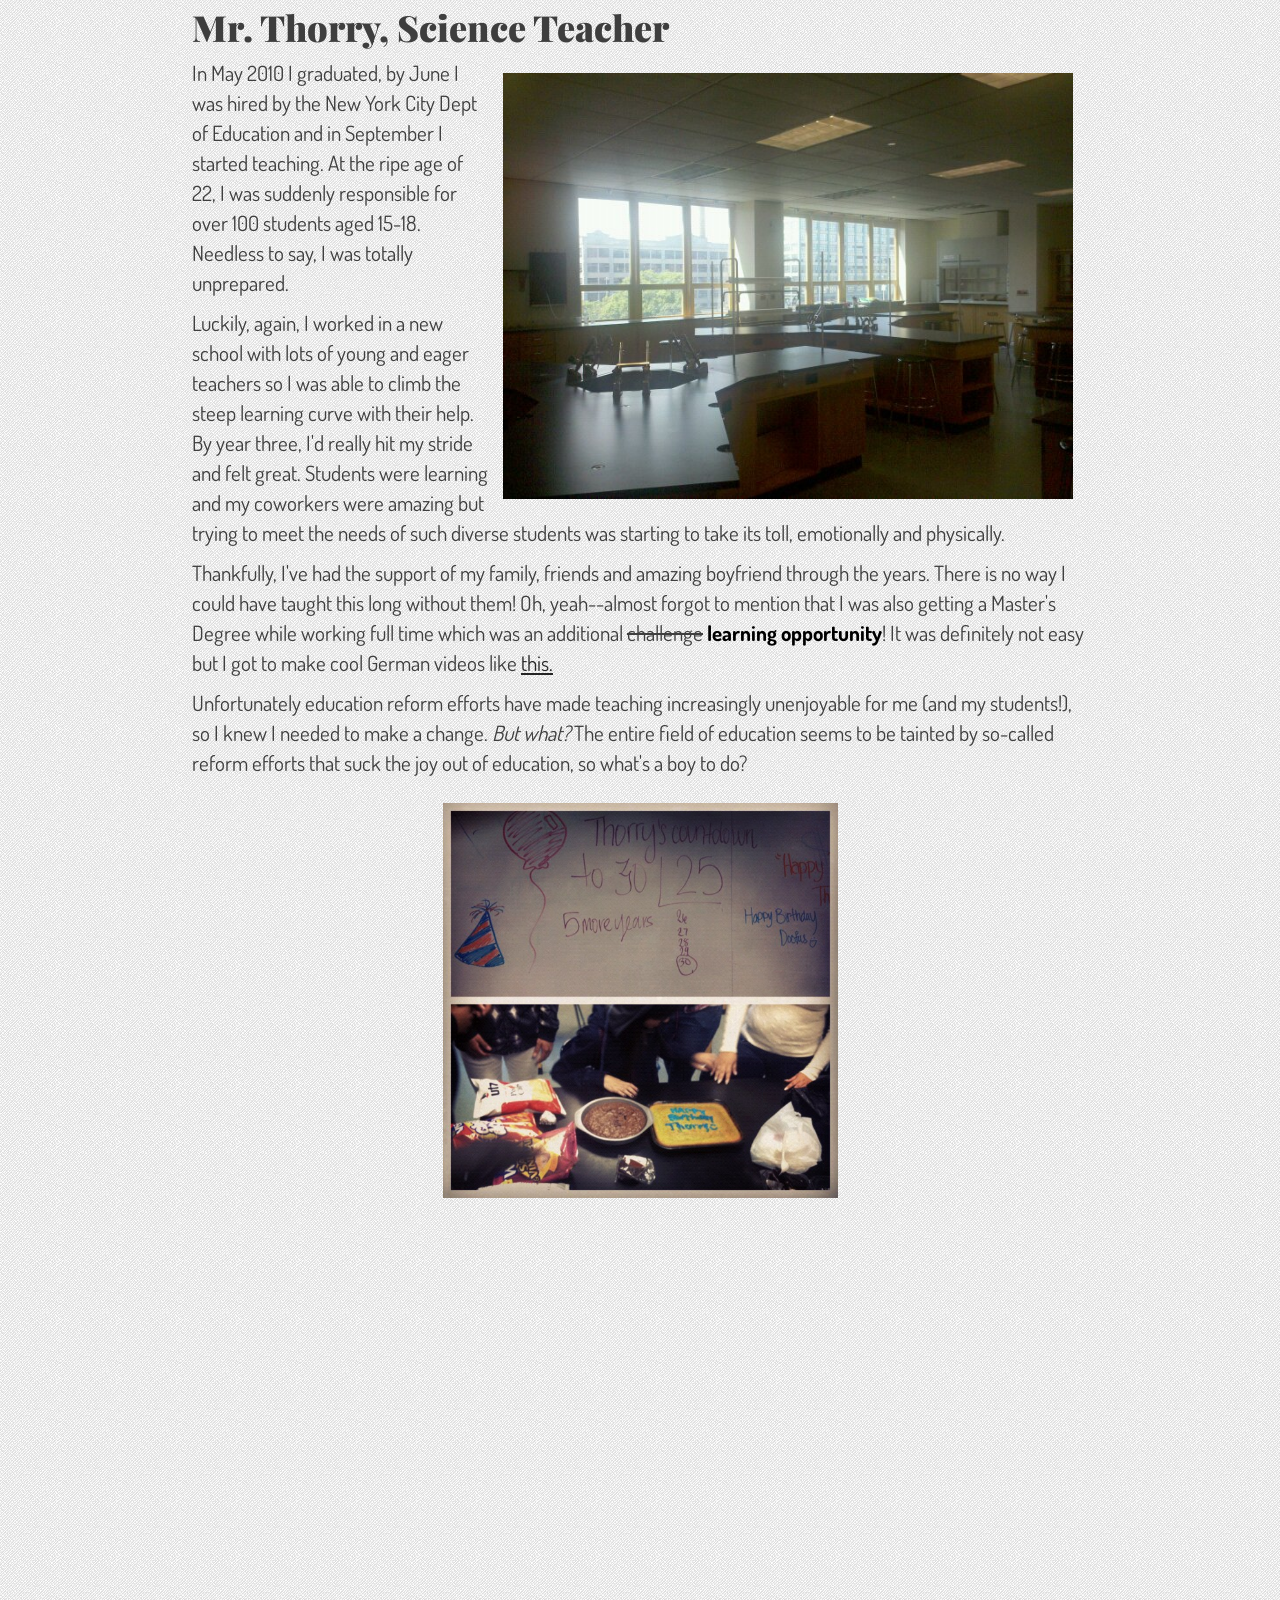
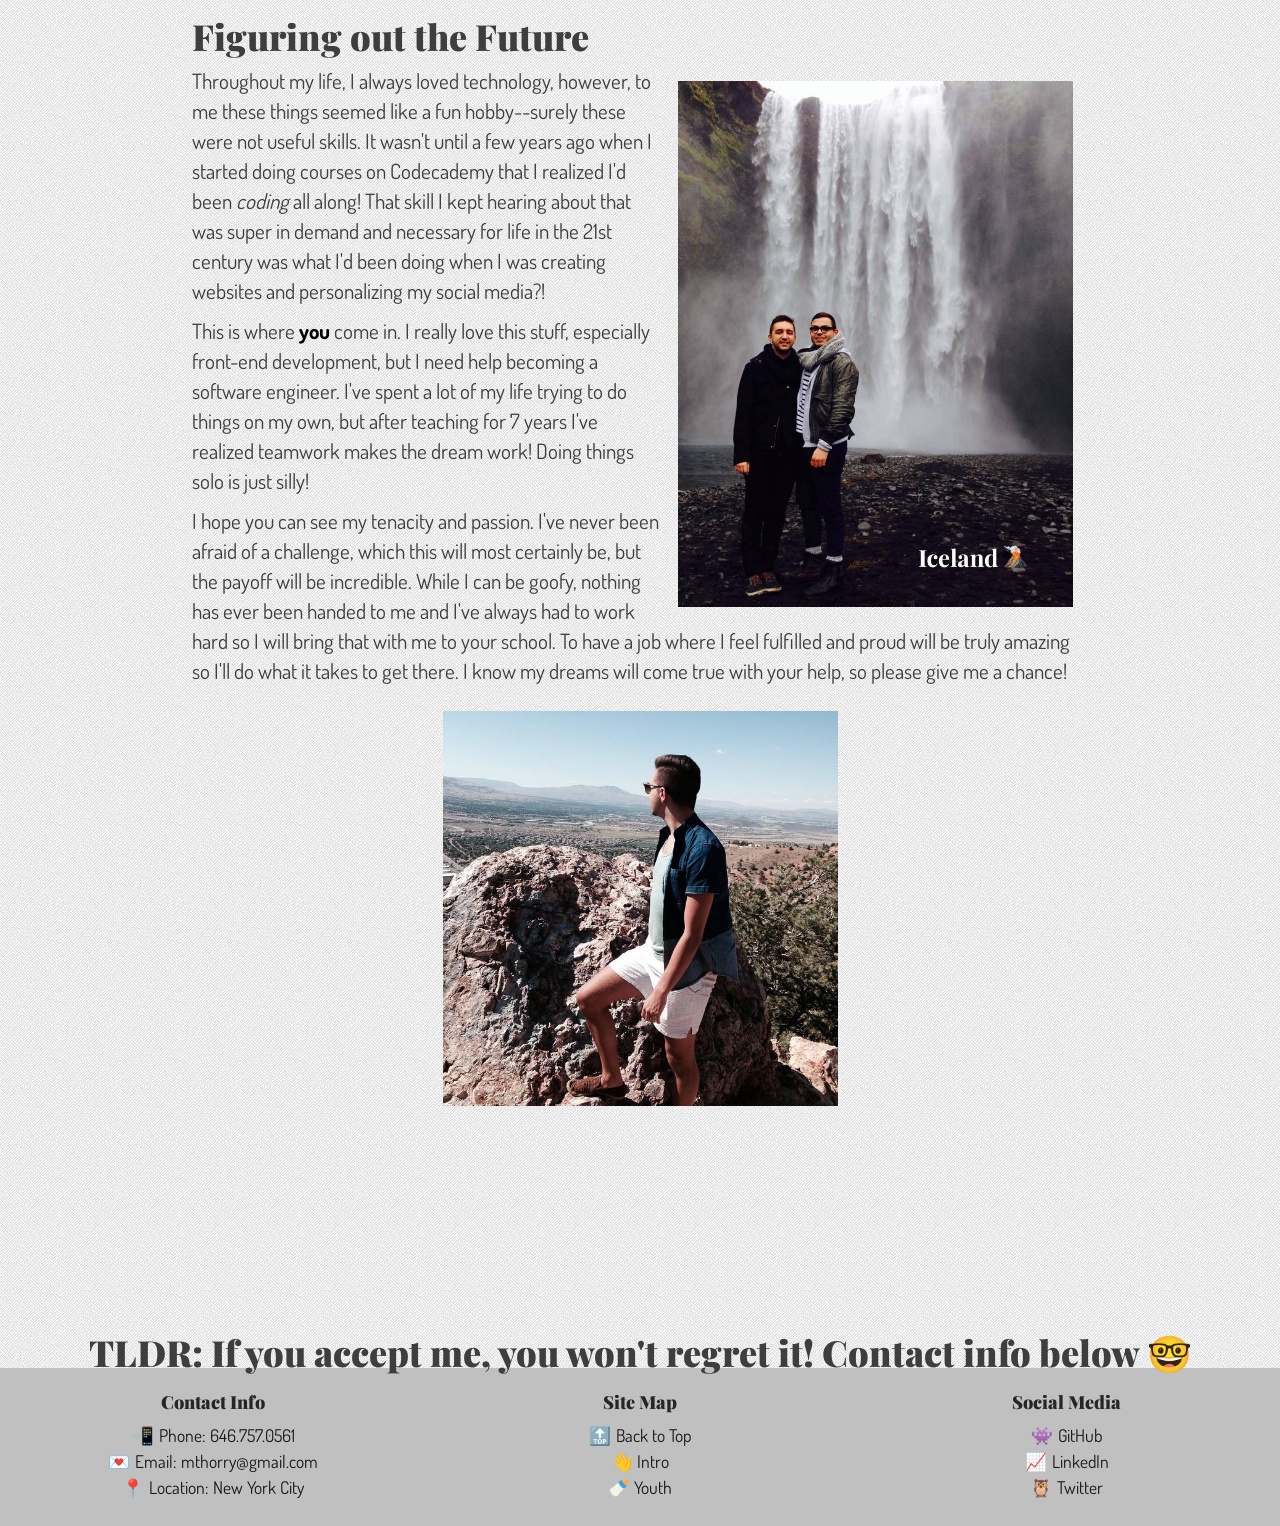
==== commit 34bbd040: "fix bugs" ====
--- a/index.html
+++ b/index.html
@@ -254,6 +254,6 @@
 <!--     <script>window.jQuery || document.write('<script src="../../assets/js/vendor/jquery.min.js"><\/script>')</script>
     <script src="https://maxcdn.bootstrapcdn.com/bootstrap/3.3.7/js/bootstrap.min.js" integrity="sha384-Tc5IQib027qvyjSMfHjOMaLkfuWVxZxUPnCJA7l2mCWNIpG9mGCD8wGNIcPD7Txa" crossorigin="anonymous"></script>
     <!-- IE10 viewport hack for Surface/desktop Windows 8 bug -->
-    <script src="../../assets/js/ie10-viewport-bug-workaround.js"></script> -->
+    <script src="../../assets/js/ie10-viewport-bug-workaround.js"></script>
   </body>
 </html>
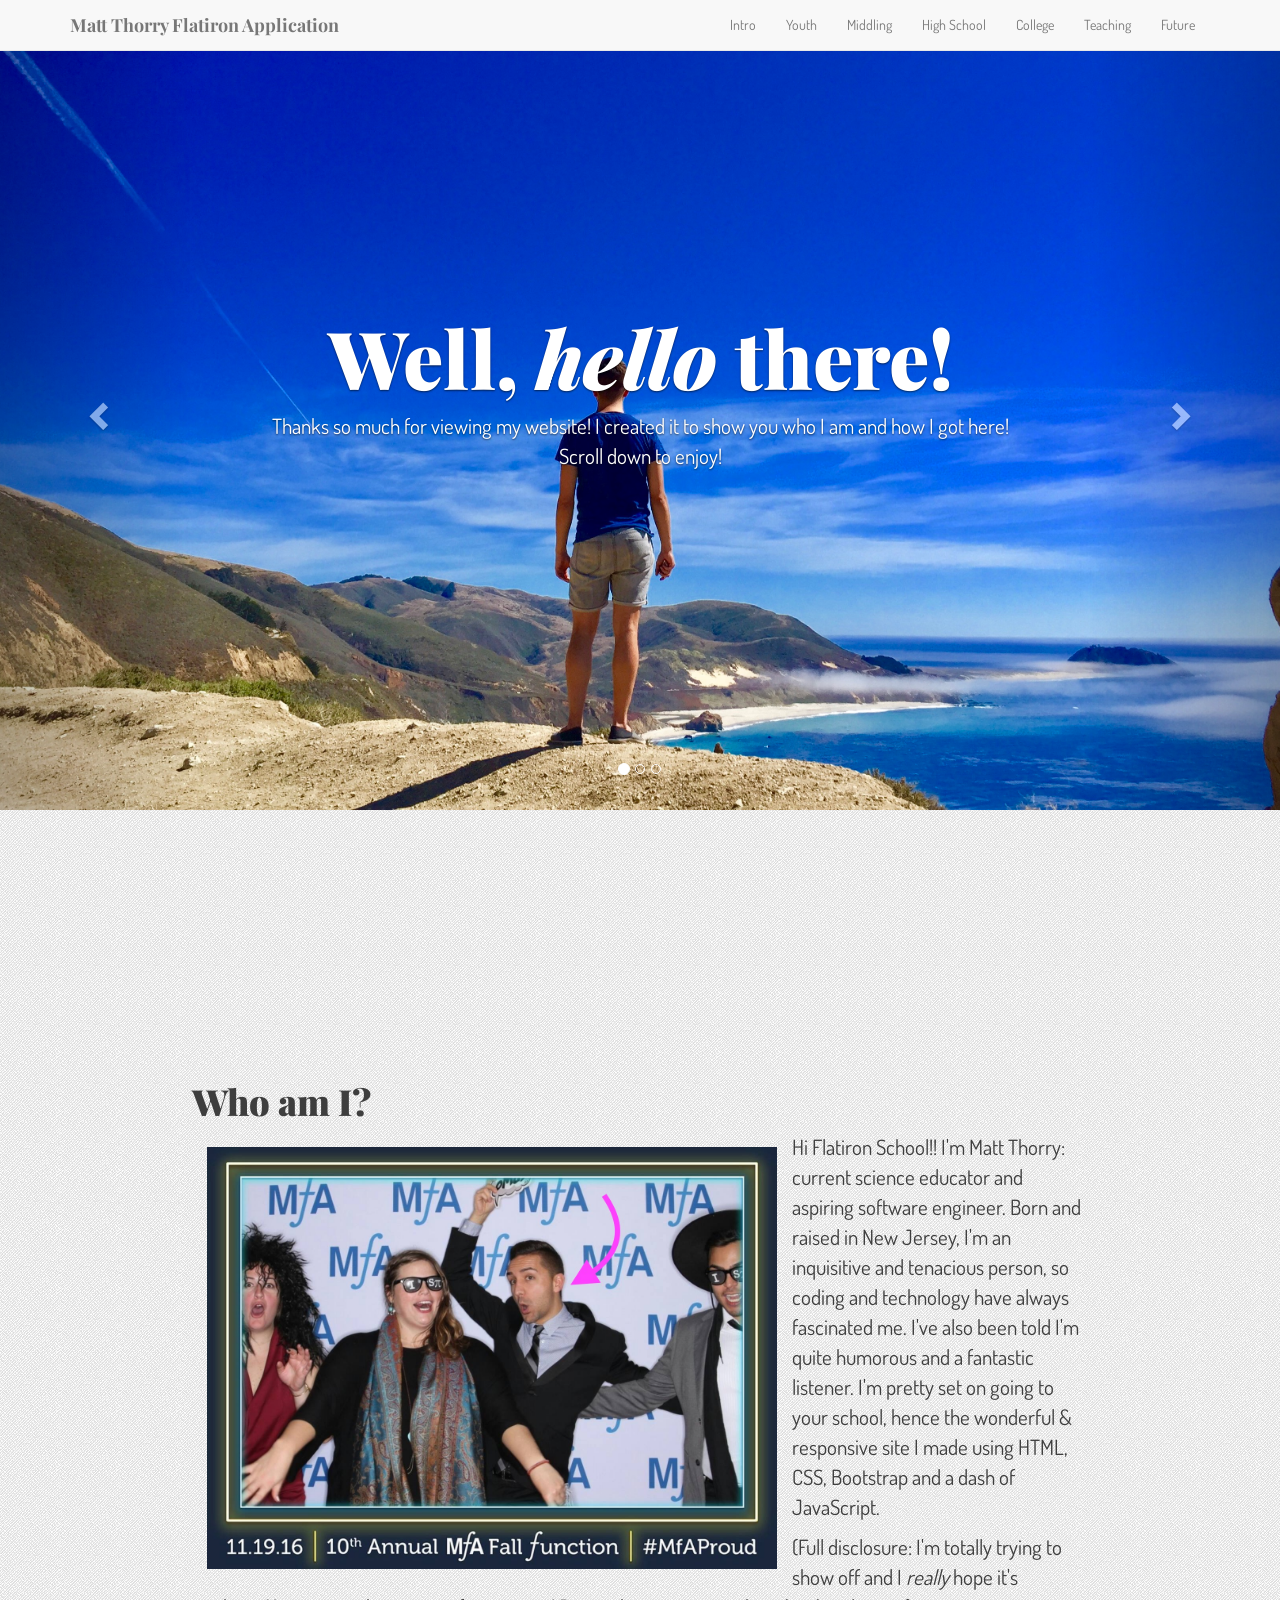
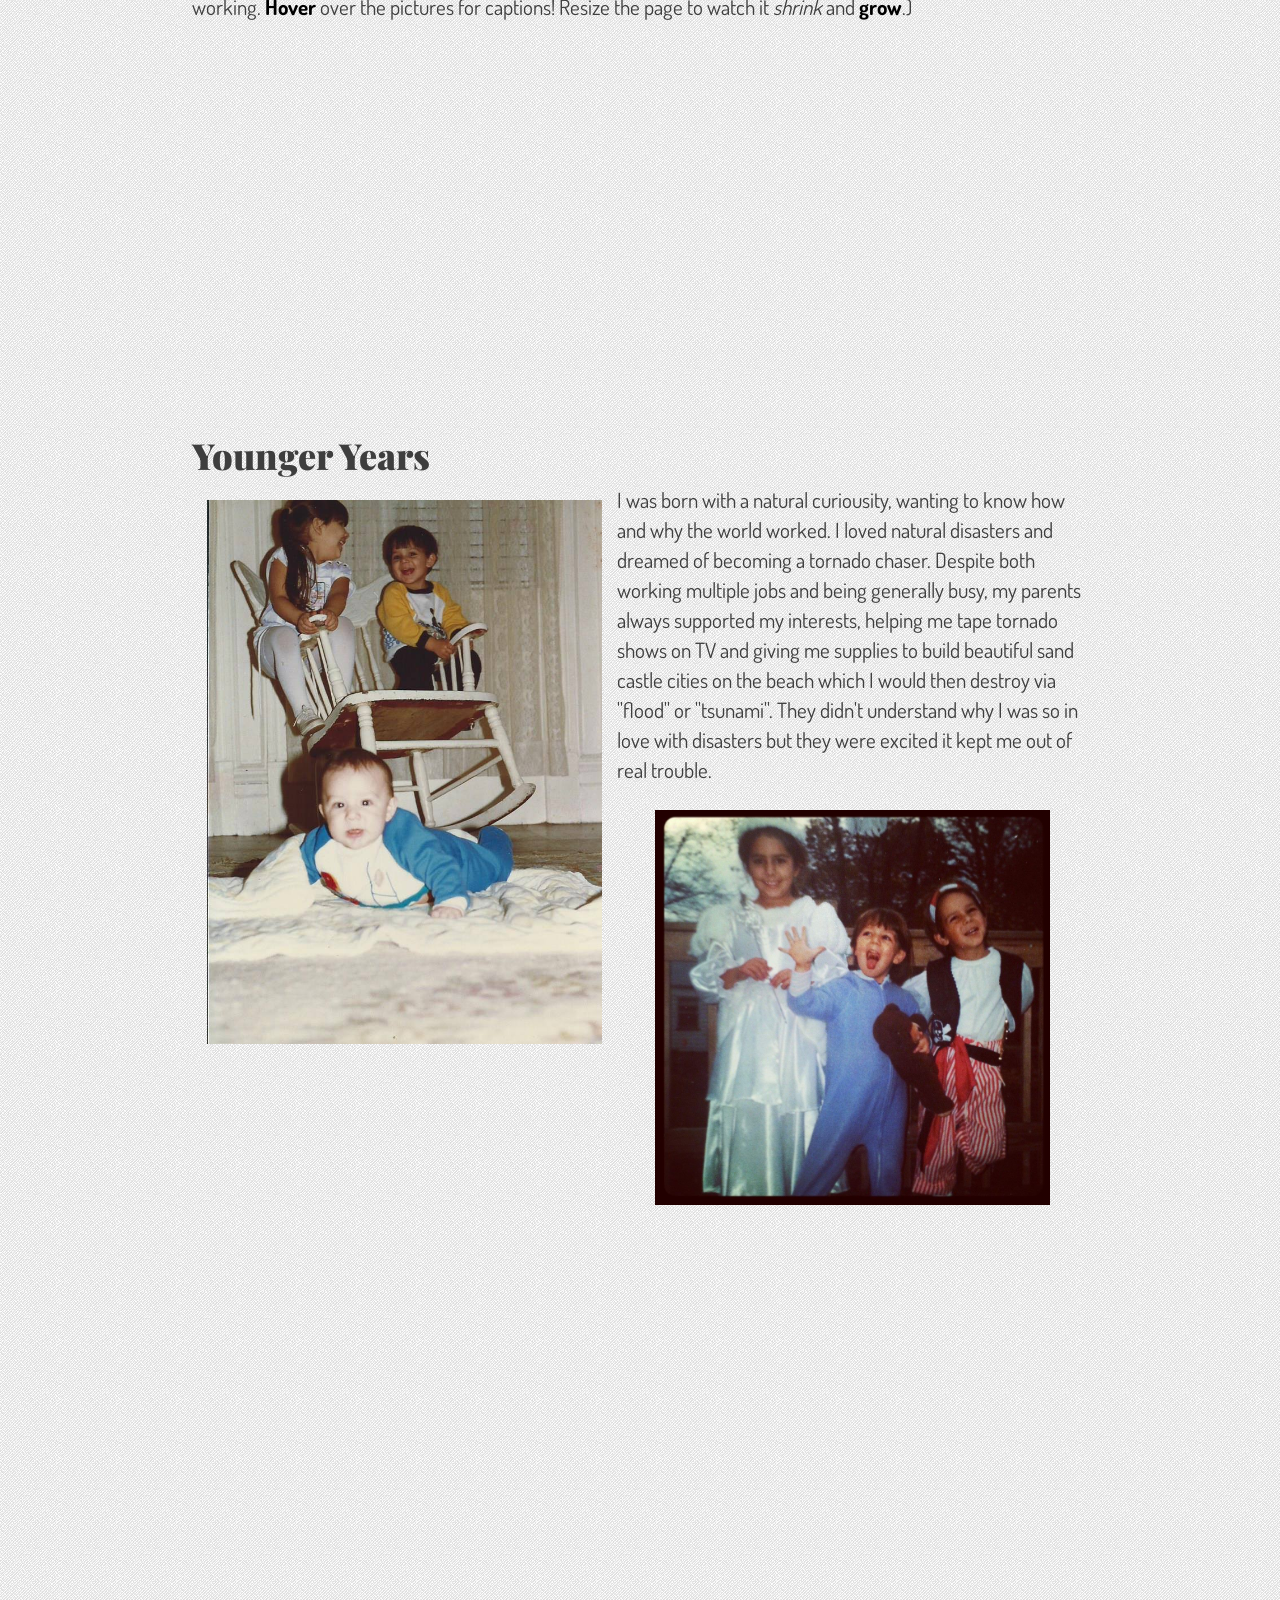
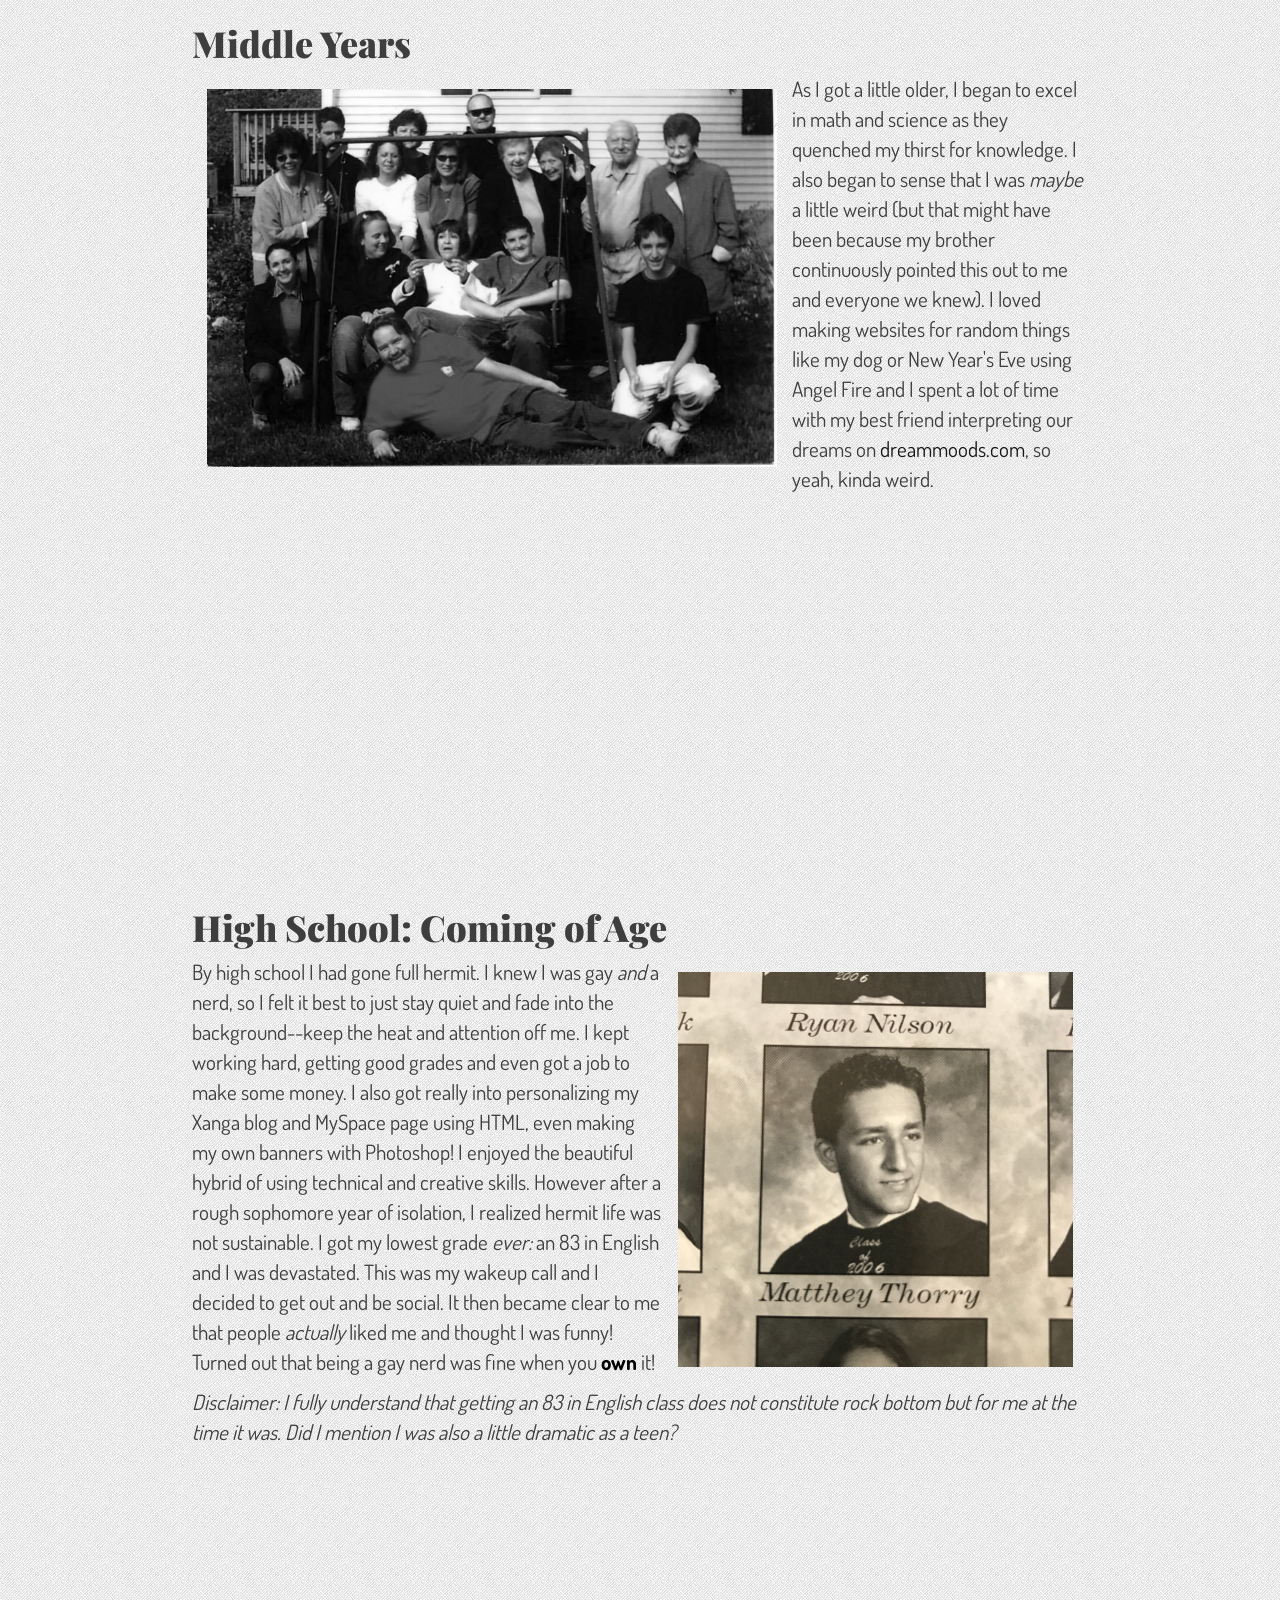
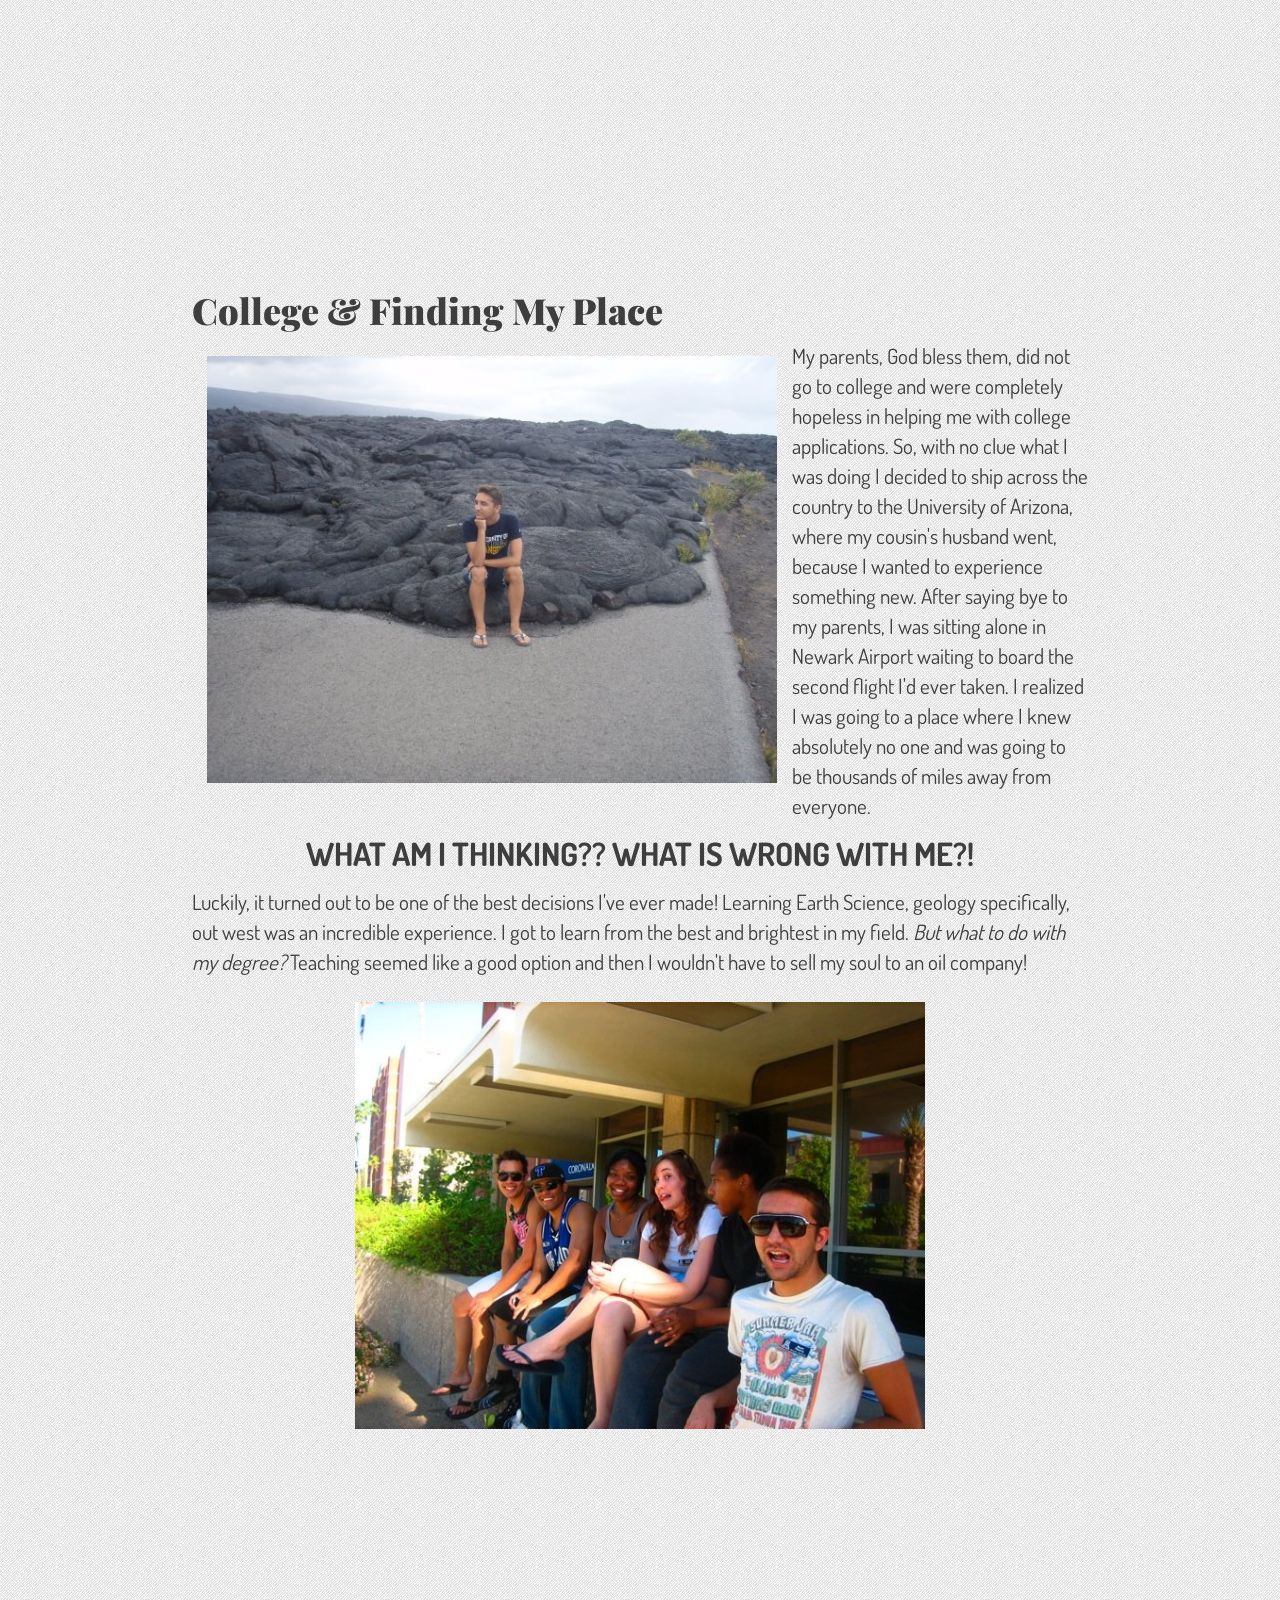
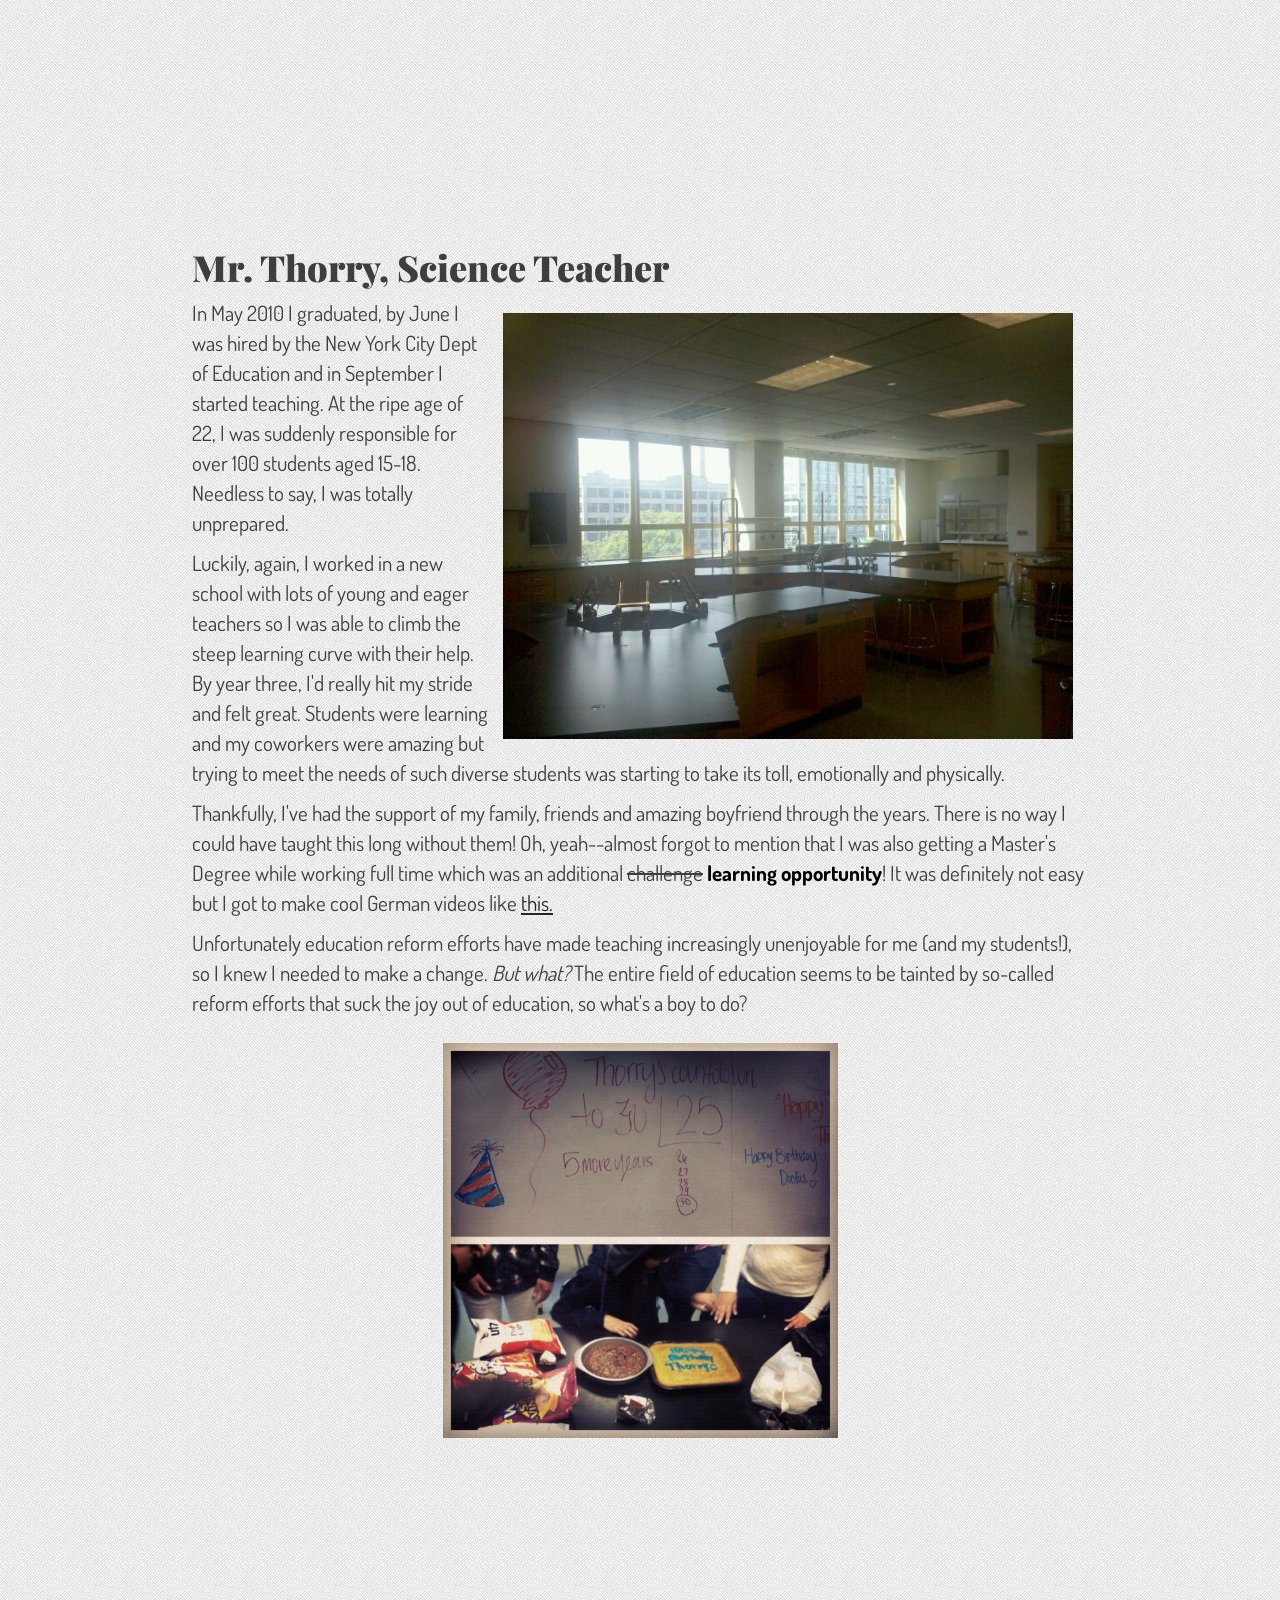
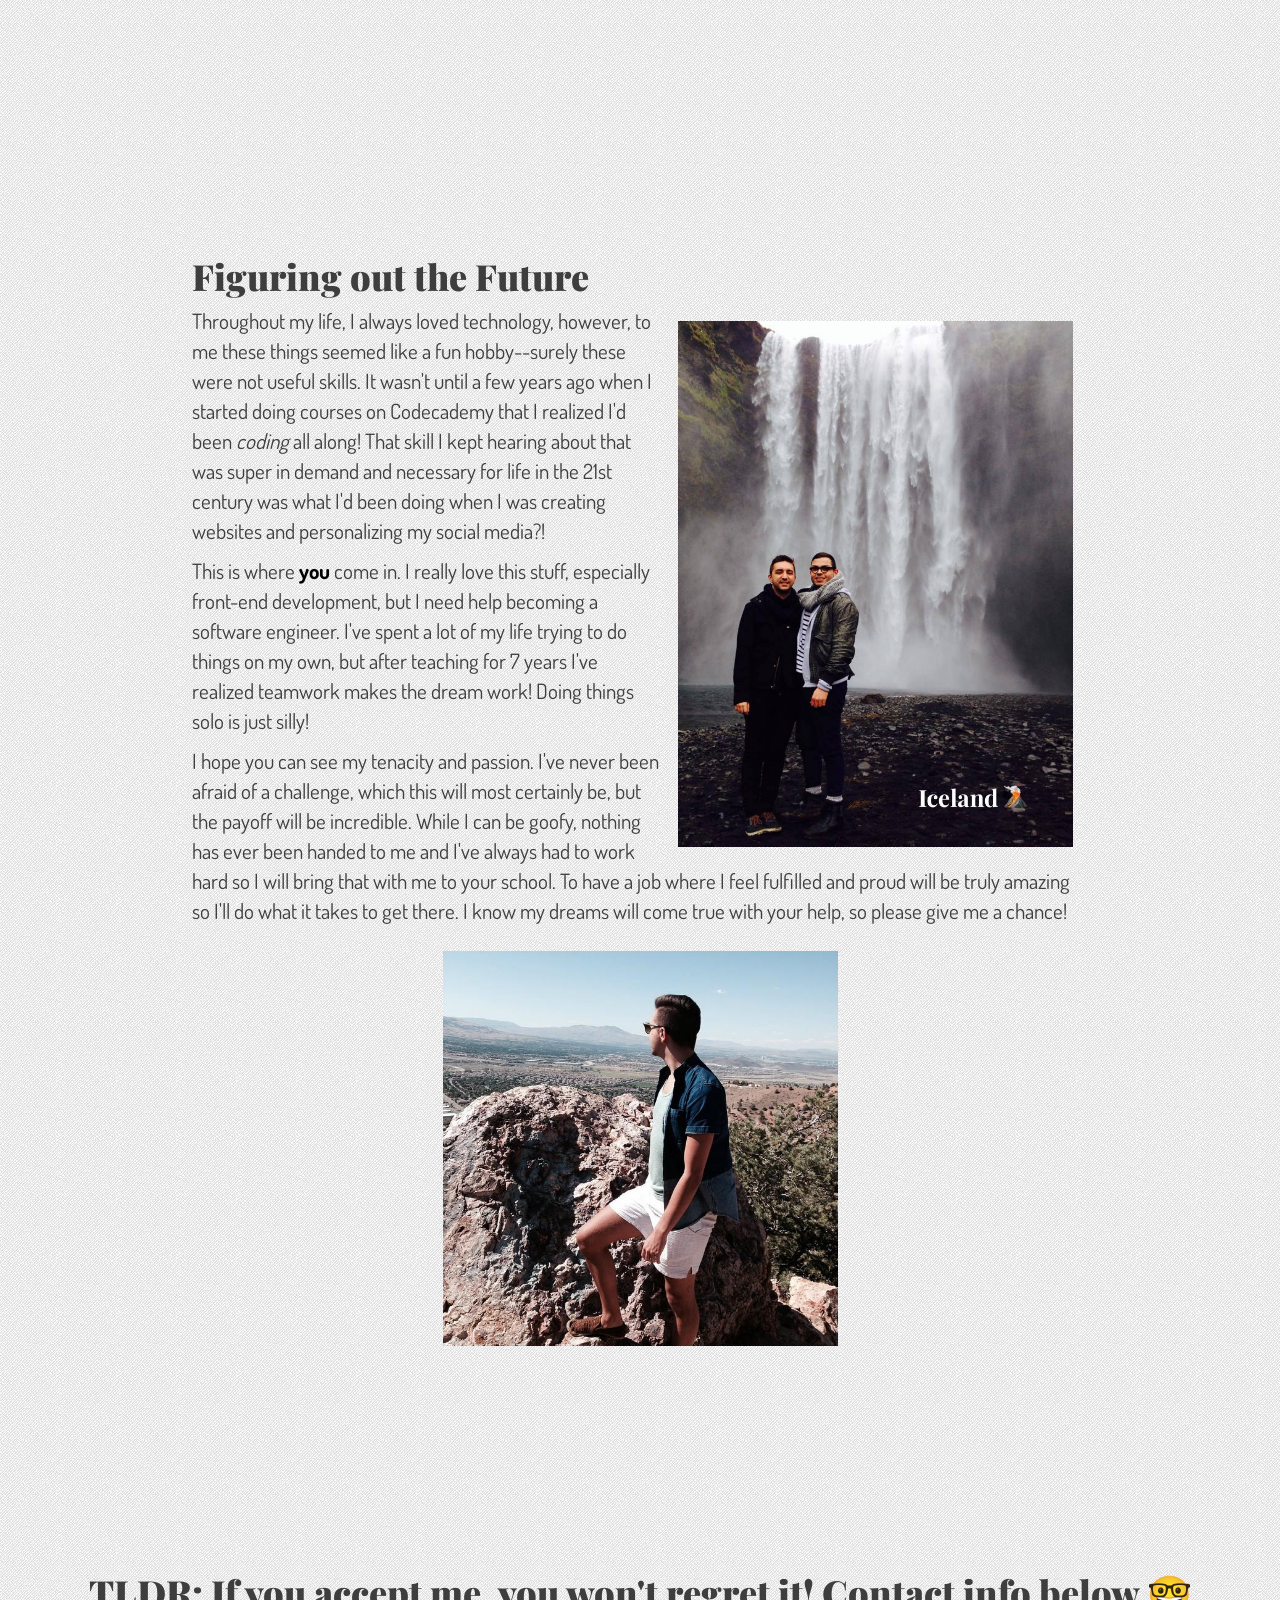
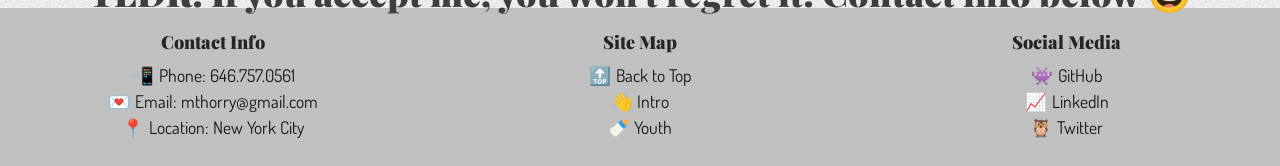
==== commit b9e79de7: "pics" ====
--- a/index.html
+++ b/index.html
@@ -123,7 +123,7 @@
     <div class="paragraph" id="intro">
       <h1>Who am I?</h1>
       <div class="imgWrap">
-        <a href="http://www.mathforamerica.org/" target="_blank"><img src="img/mfa.jpg" class="pict pull-left"/></a>
+        <a href="http://www.mathforamerica.org/" target="_blank"><img src="img/mfa.JPG" class="pict pull-left"/></a>
       <span id="imgDescription" style="left: -3%">Here I am at "Math Prom" with my friends and boyfriend</span>
       </div>
       <p>Hi Flatiron School!! I'm Matt Thorry: current science educator and aspiring software engineer. Born and raised in New Jersey, I'm an inquisitive and tenacious person, so coding and technology have always fascinated me. I've also been told I'm quite humorous and a fantastic listener. I'm pretty set on going to your school, hence the wonderful & responsive site I made using HTML, CSS, Bootstrap and a dash of JavaScript.</p>
--- a/main.css
+++ b/main.css
@@ -163,7 +163,7 @@
 
 .carousel .slide2{
   height: 800px;
-  background-image: url(img/kiddos.jpg);
+  background-image: url(img/kiddos.JPG);
   background-position: center;
   background-size: cover;
   background-repeat: no-repeat;
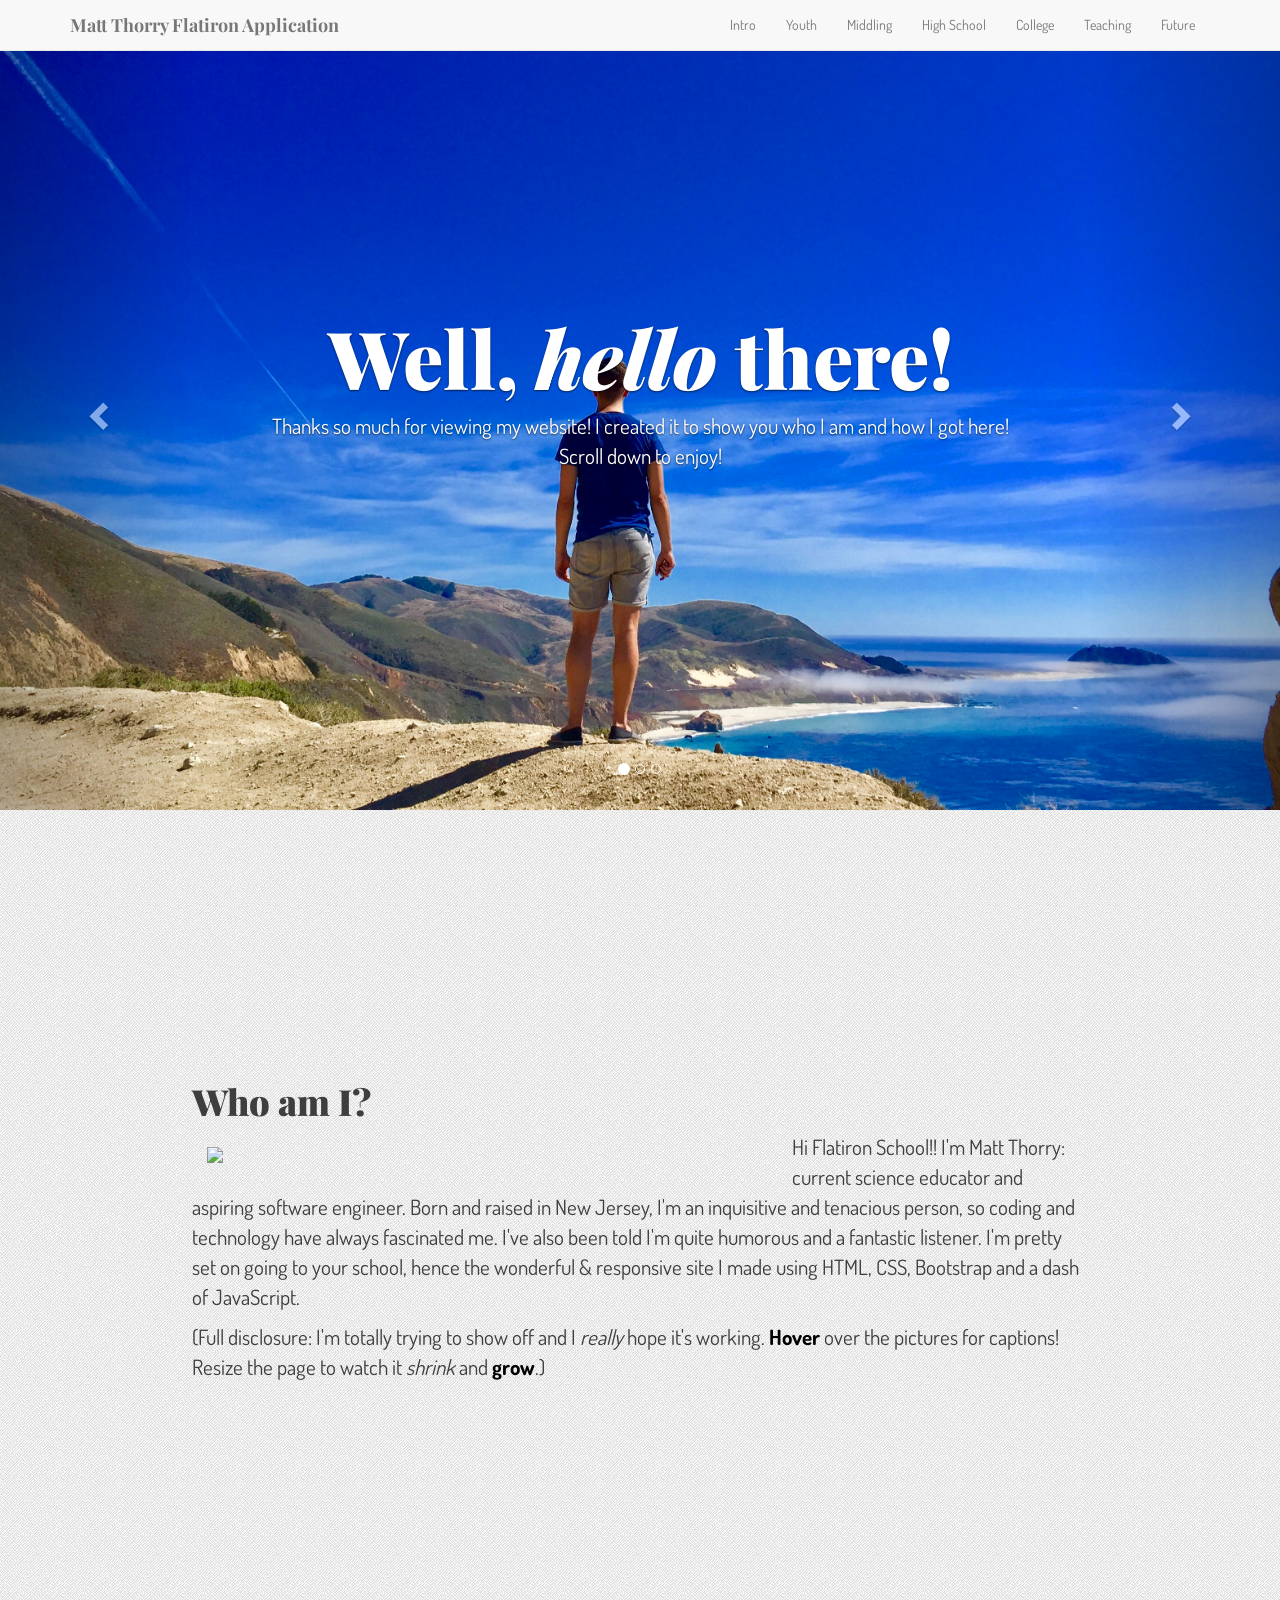
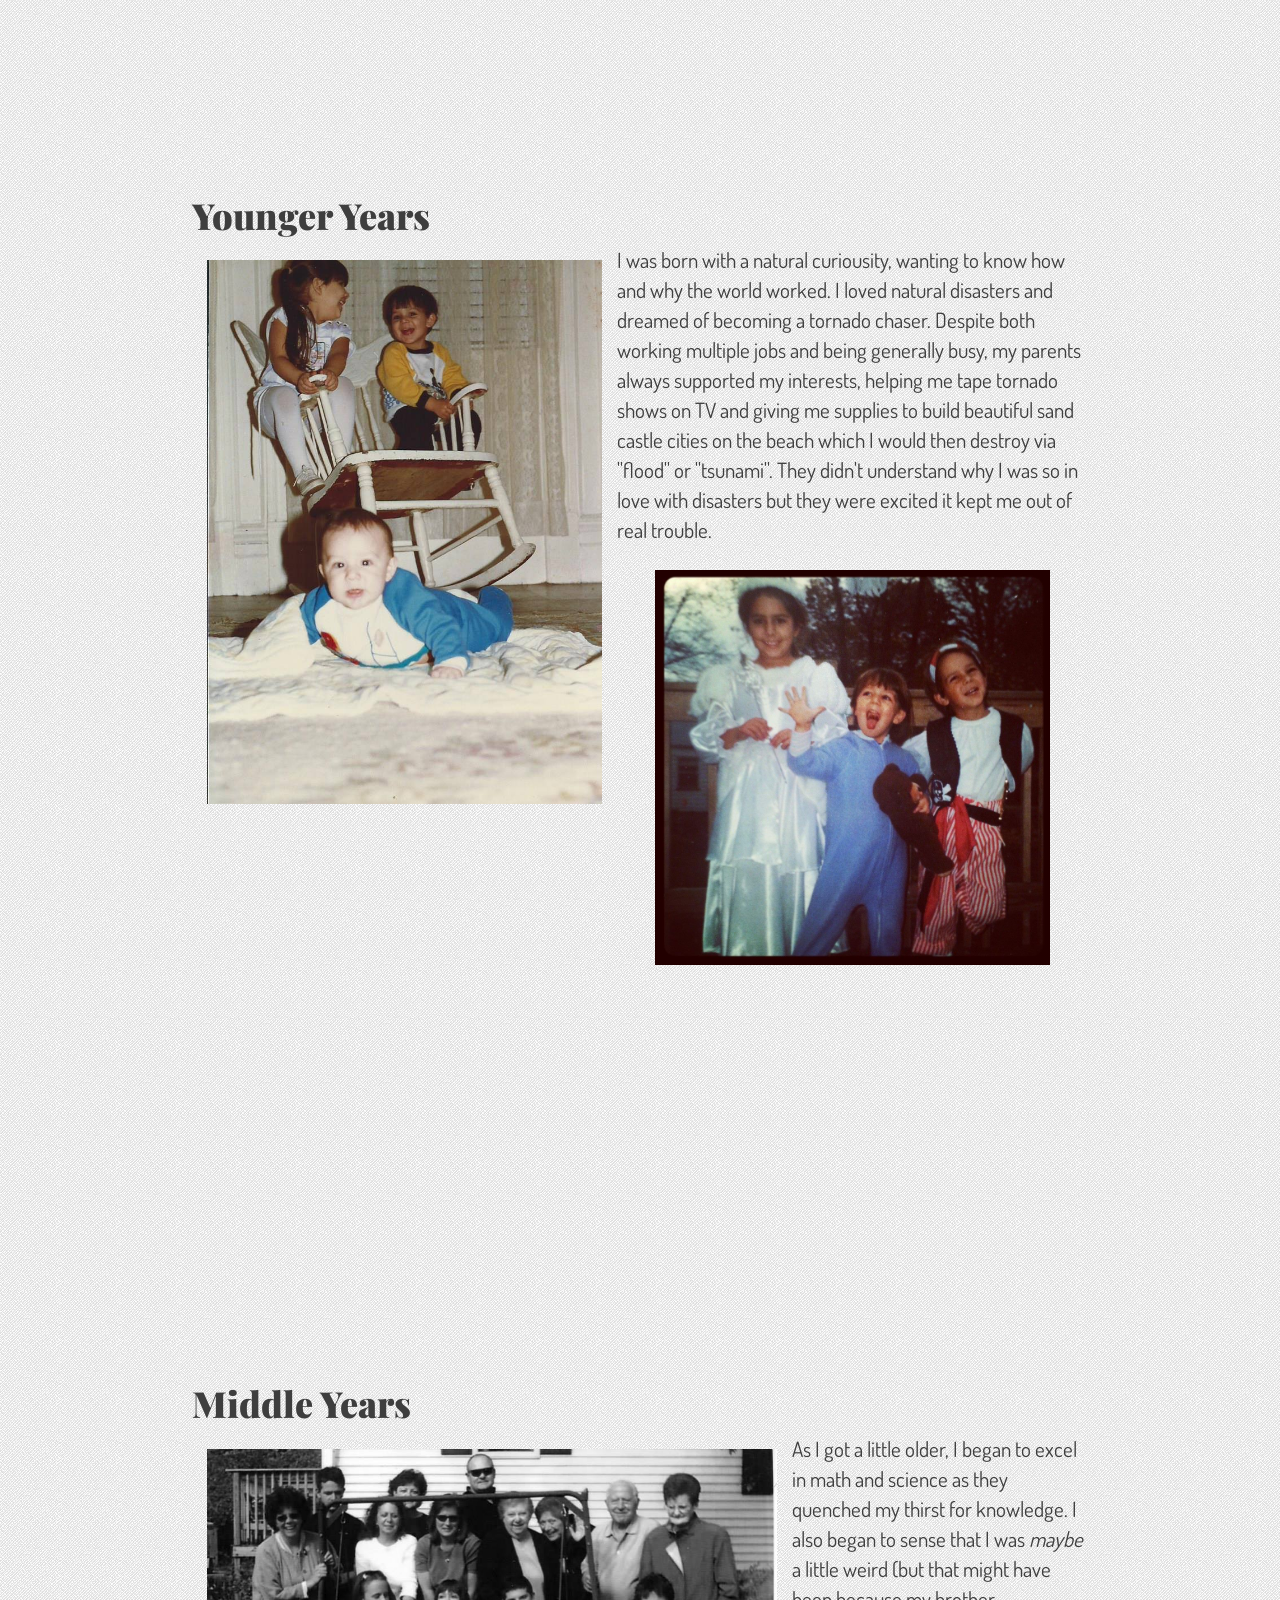
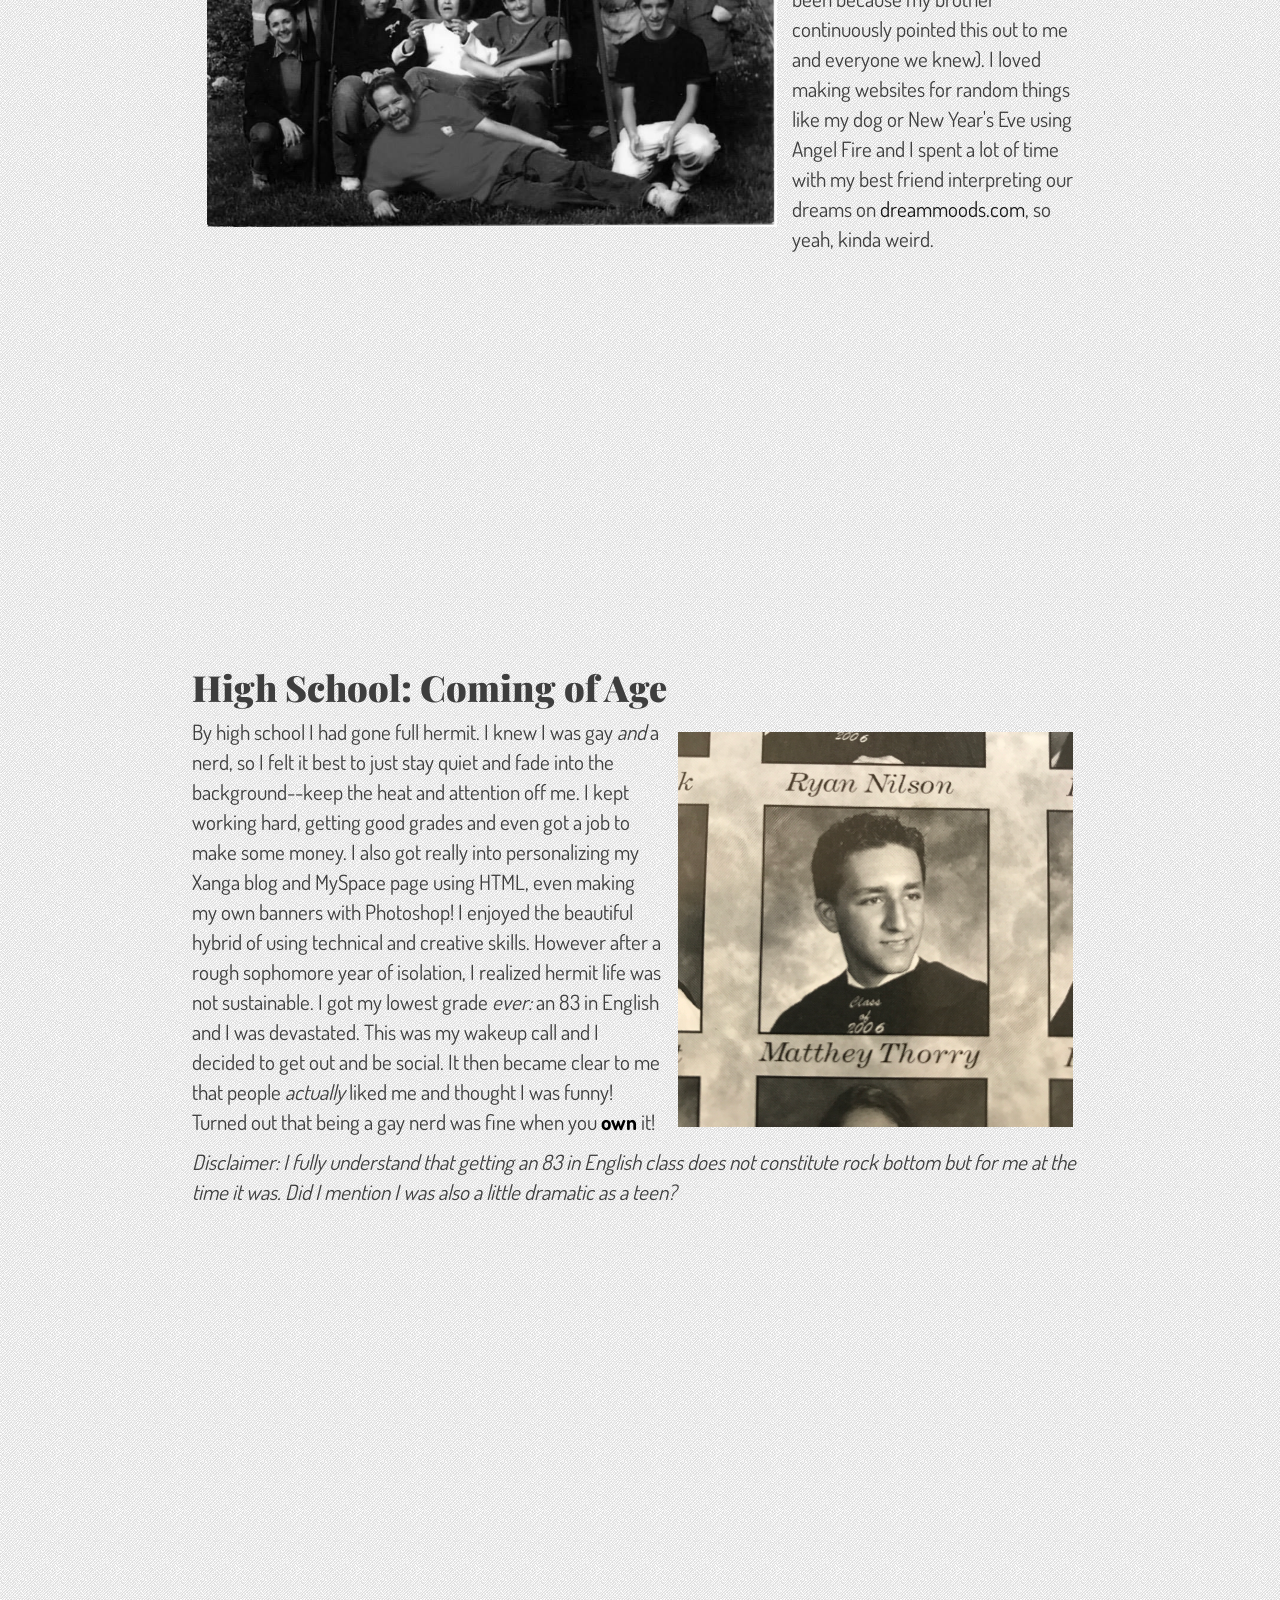
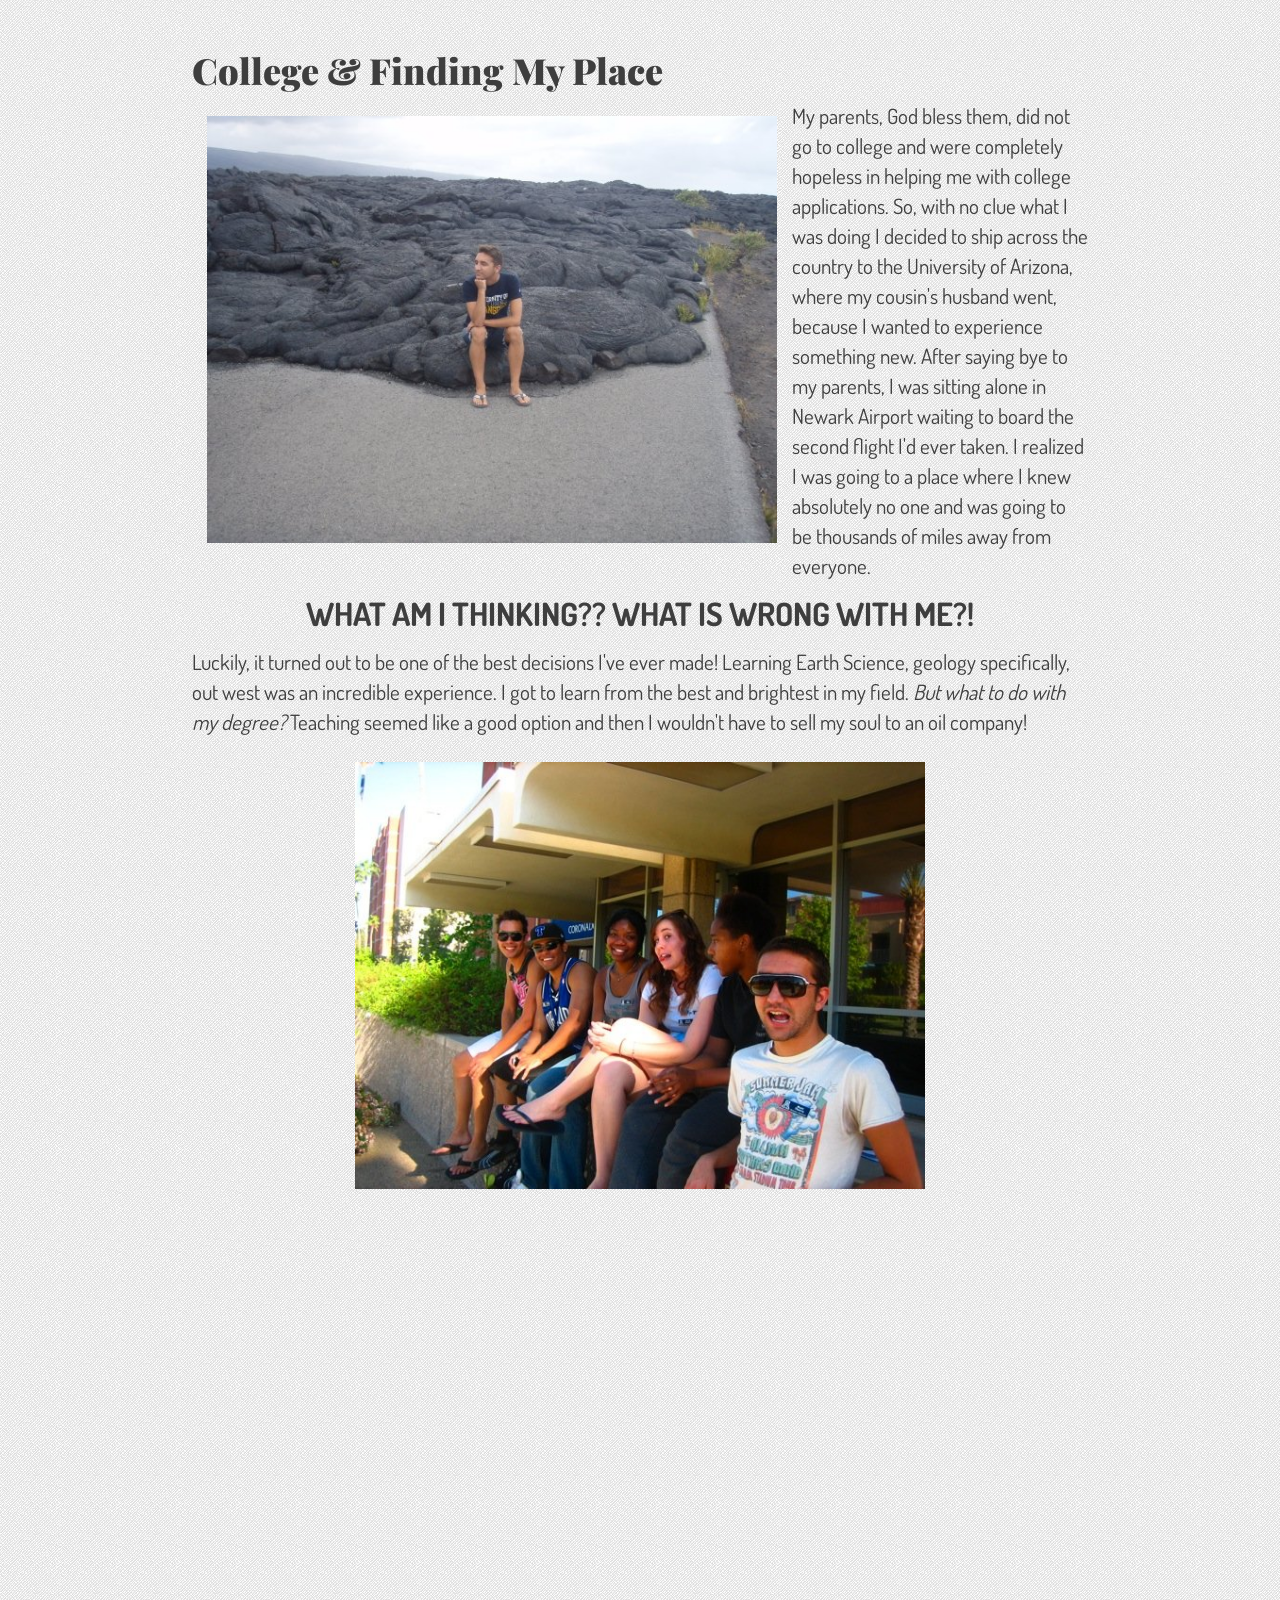
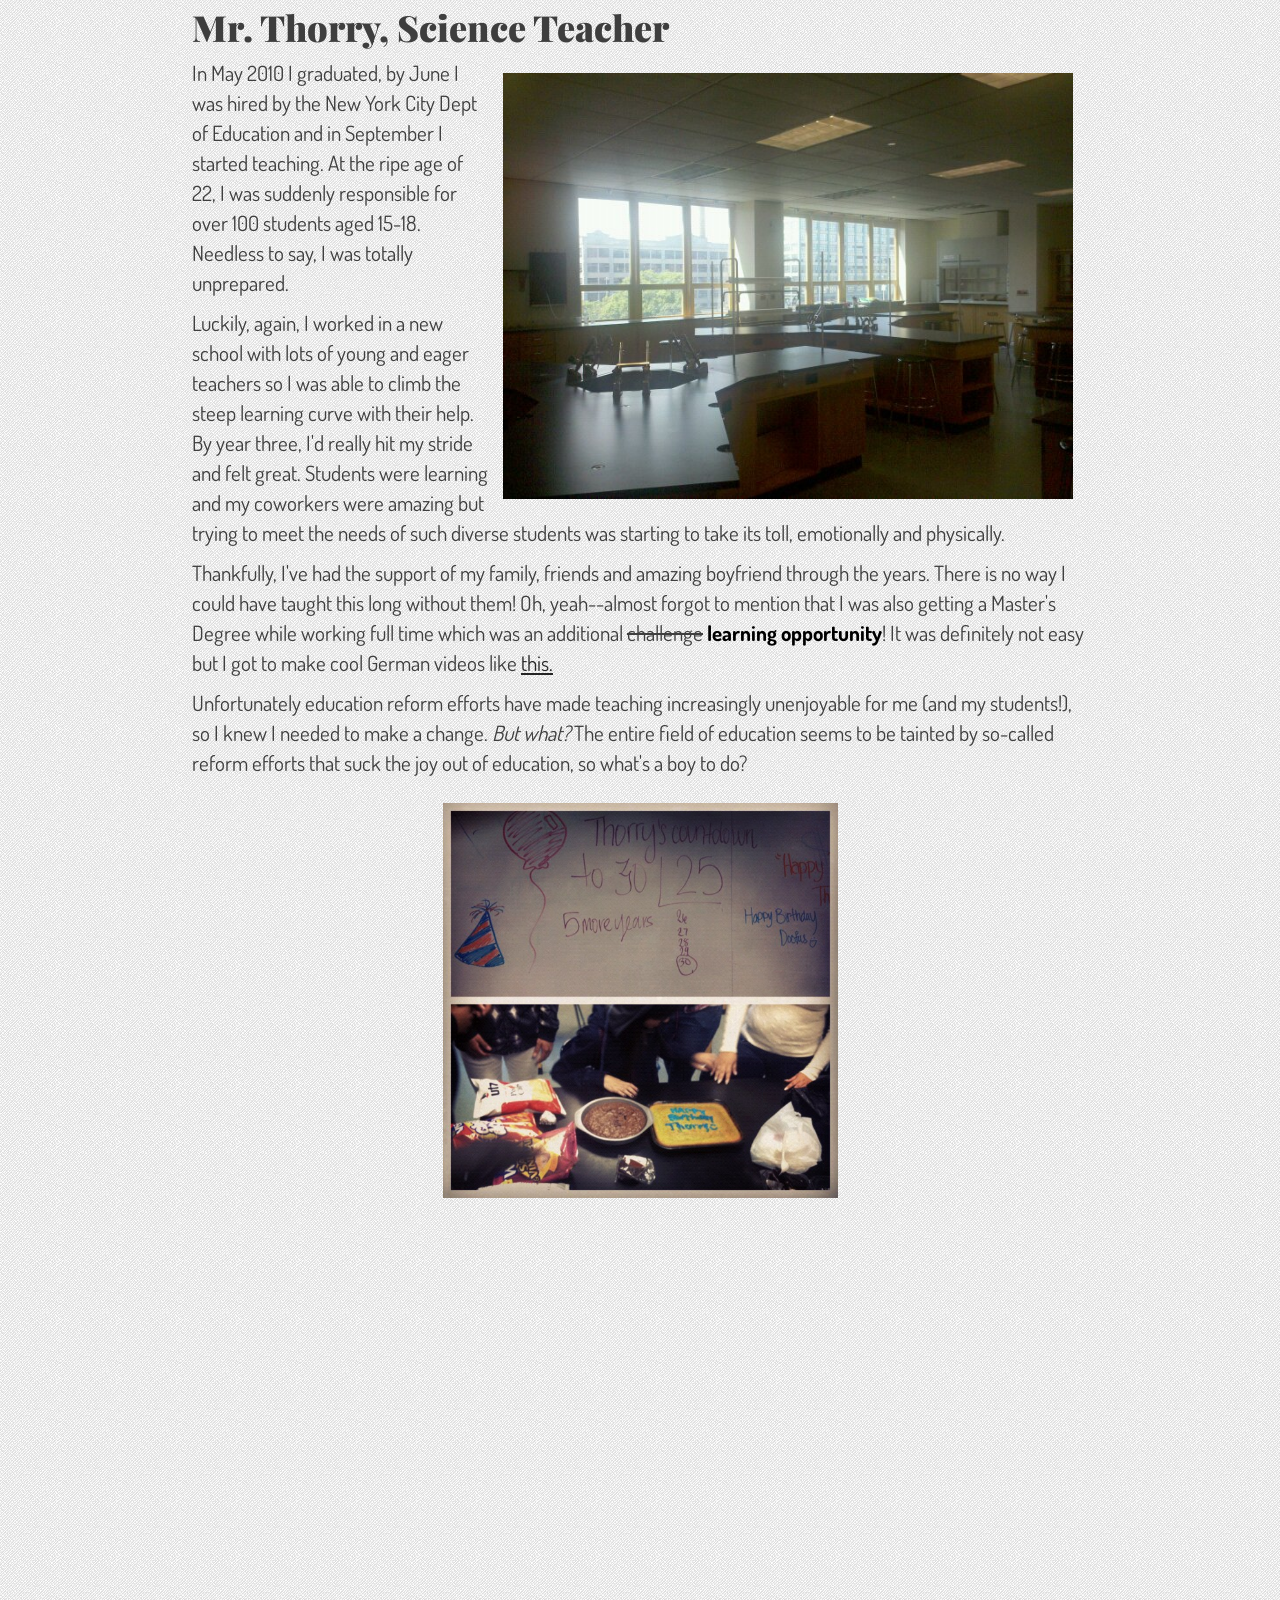
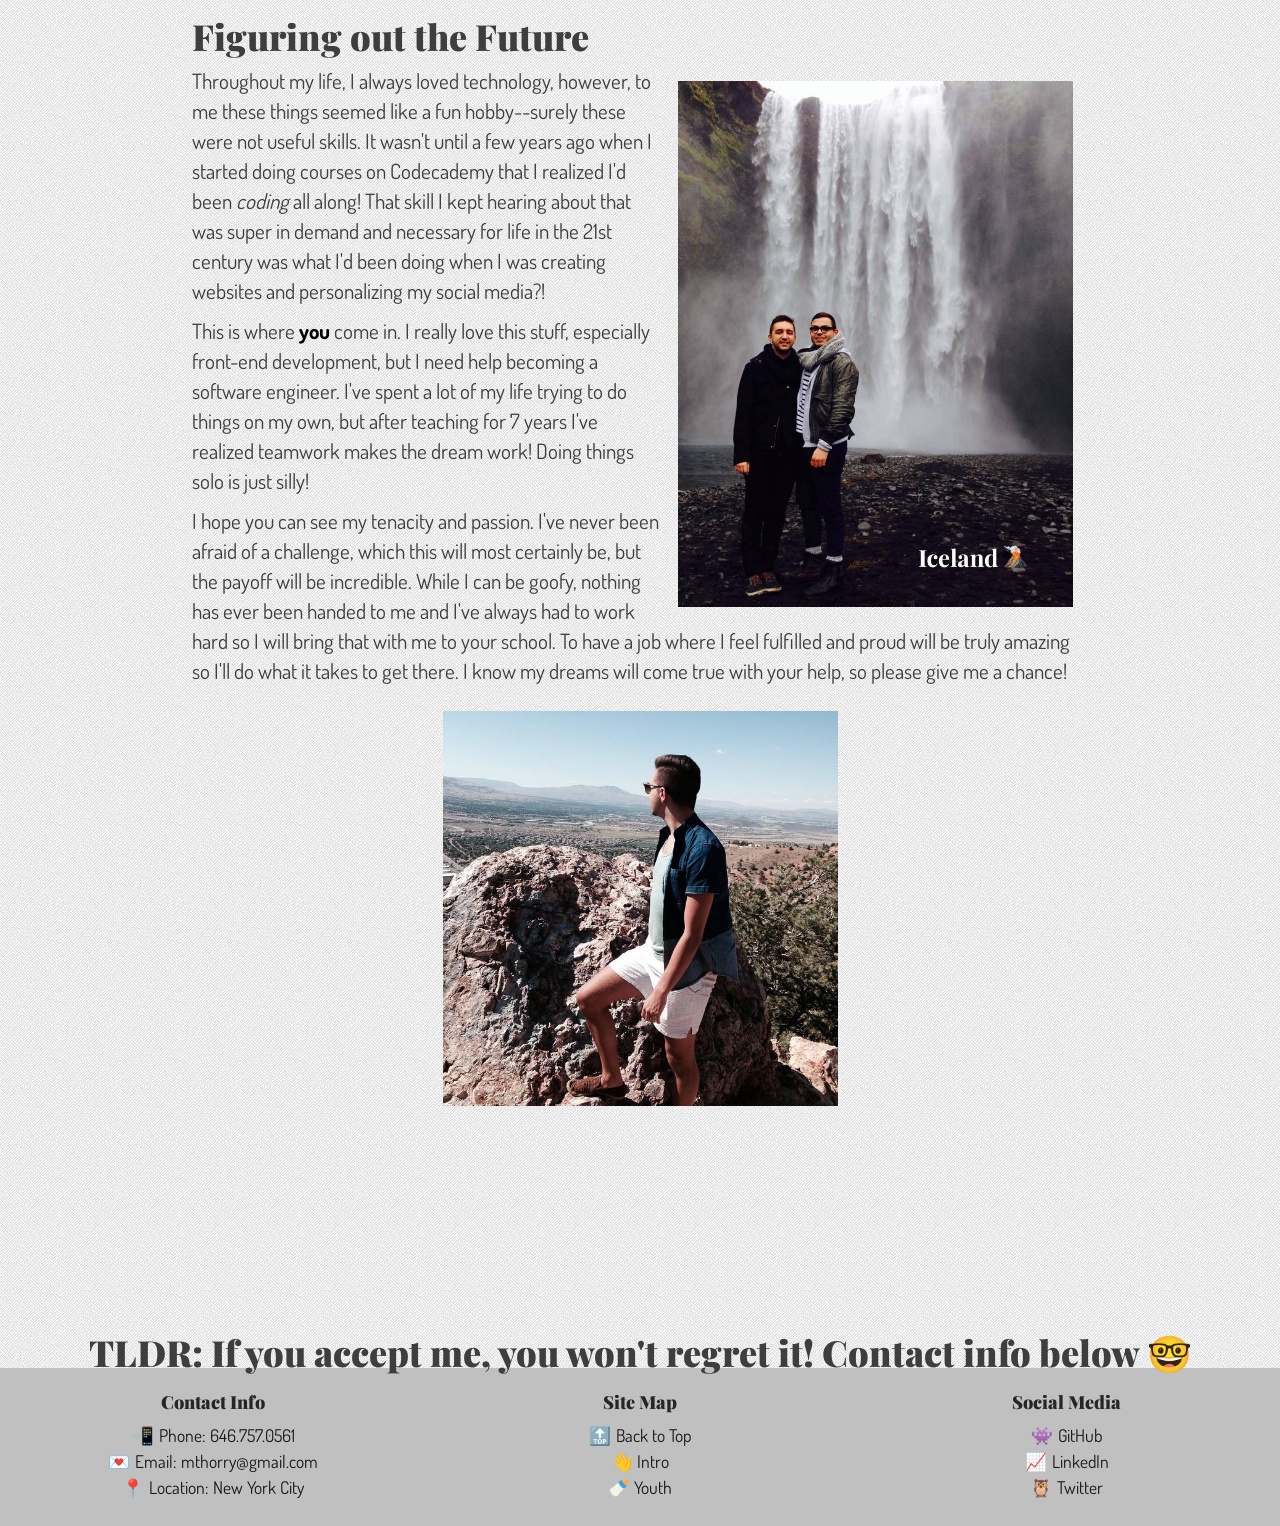
==== commit 612e4e1e: "pic fix" ====
--- a/index.html
+++ b/index.html
@@ -123,7 +123,7 @@
     <div class="paragraph" id="intro">
       <h1>Who am I?</h1>
       <div class="imgWrap">
-        <a href="http://www.mathforamerica.org/" target="_blank"><img src="img/mfa.JPG" class="pict pull-left"/></a>
+        <a href="http://www.mathforamerica.org/" target="_blank"><img src="img/mfa.jpg" class="pict pull-left"/></a>
       <span id="imgDescription" style="left: -3%">Here I am at "Math Prom" with my friends and boyfriend</span>
       </div>
       <p>Hi Flatiron School!! I'm Matt Thorry: current science educator and aspiring software engineer. Born and raised in New Jersey, I'm an inquisitive and tenacious person, so coding and technology have always fascinated me. I've also been told I'm quite humorous and a fantastic listener. I'm pretty set on going to your school, hence the wonderful & responsive site I made using HTML, CSS, Bootstrap and a dash of JavaScript.</p>
--- a/main.css
+++ b/main.css
@@ -163,7 +163,7 @@
 
 .carousel .slide2{
   height: 800px;
-  background-image: url(img/kiddos.JPG);
+  background-image: url(img/kiddos.jpg);
   background-position: center;
   background-size: cover;
   background-repeat: no-repeat;
